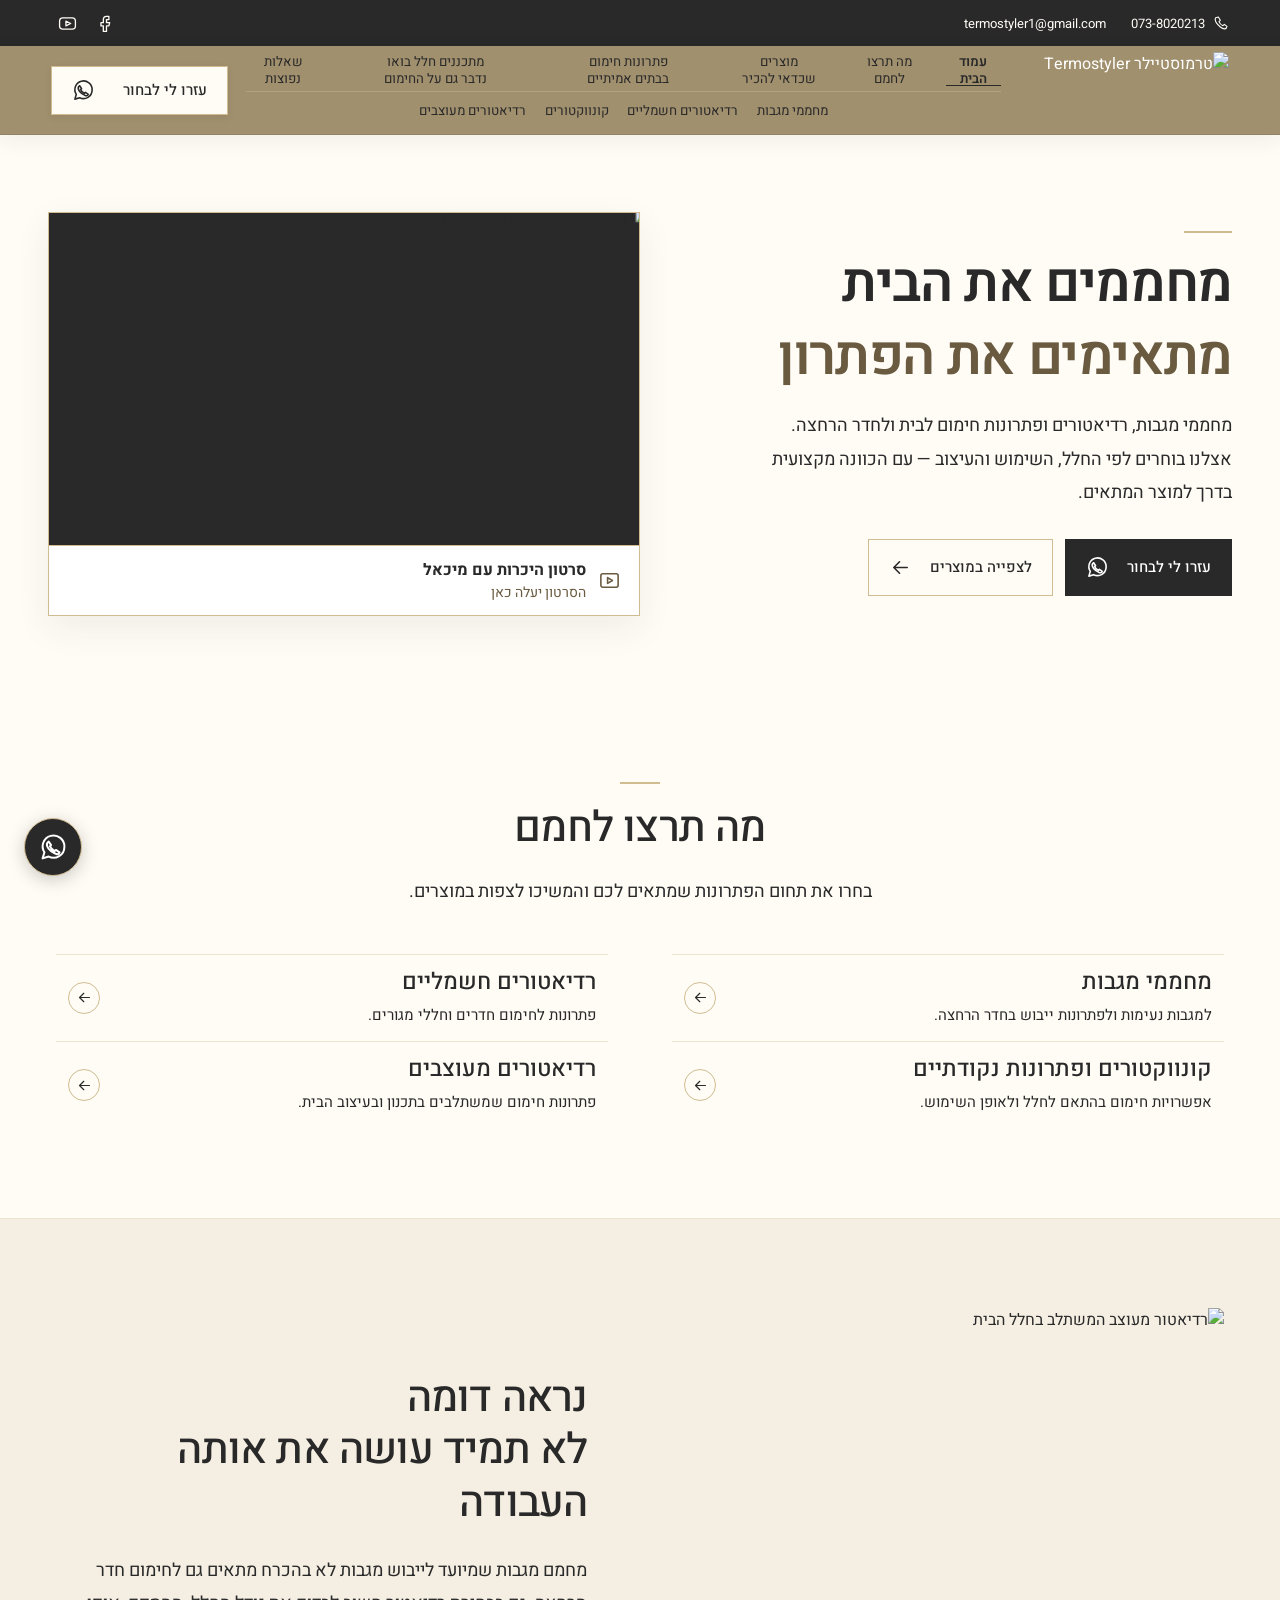
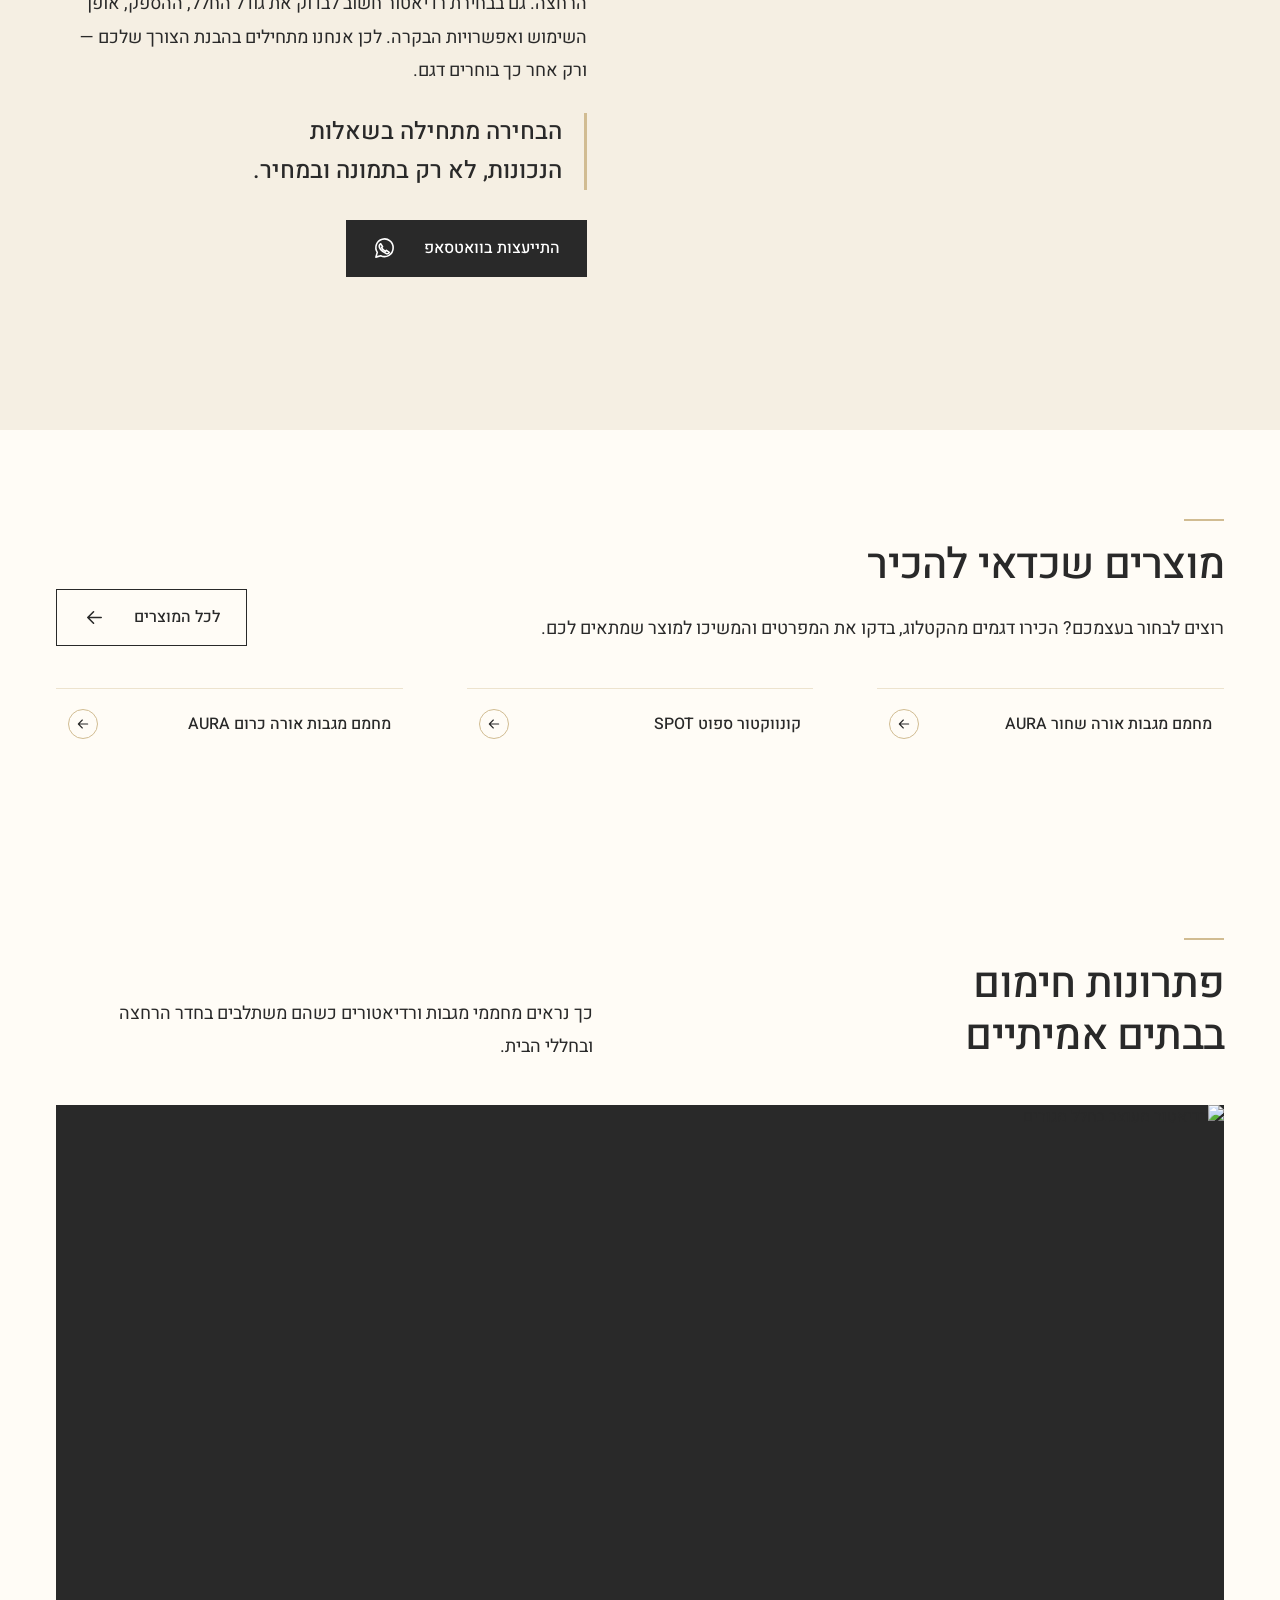
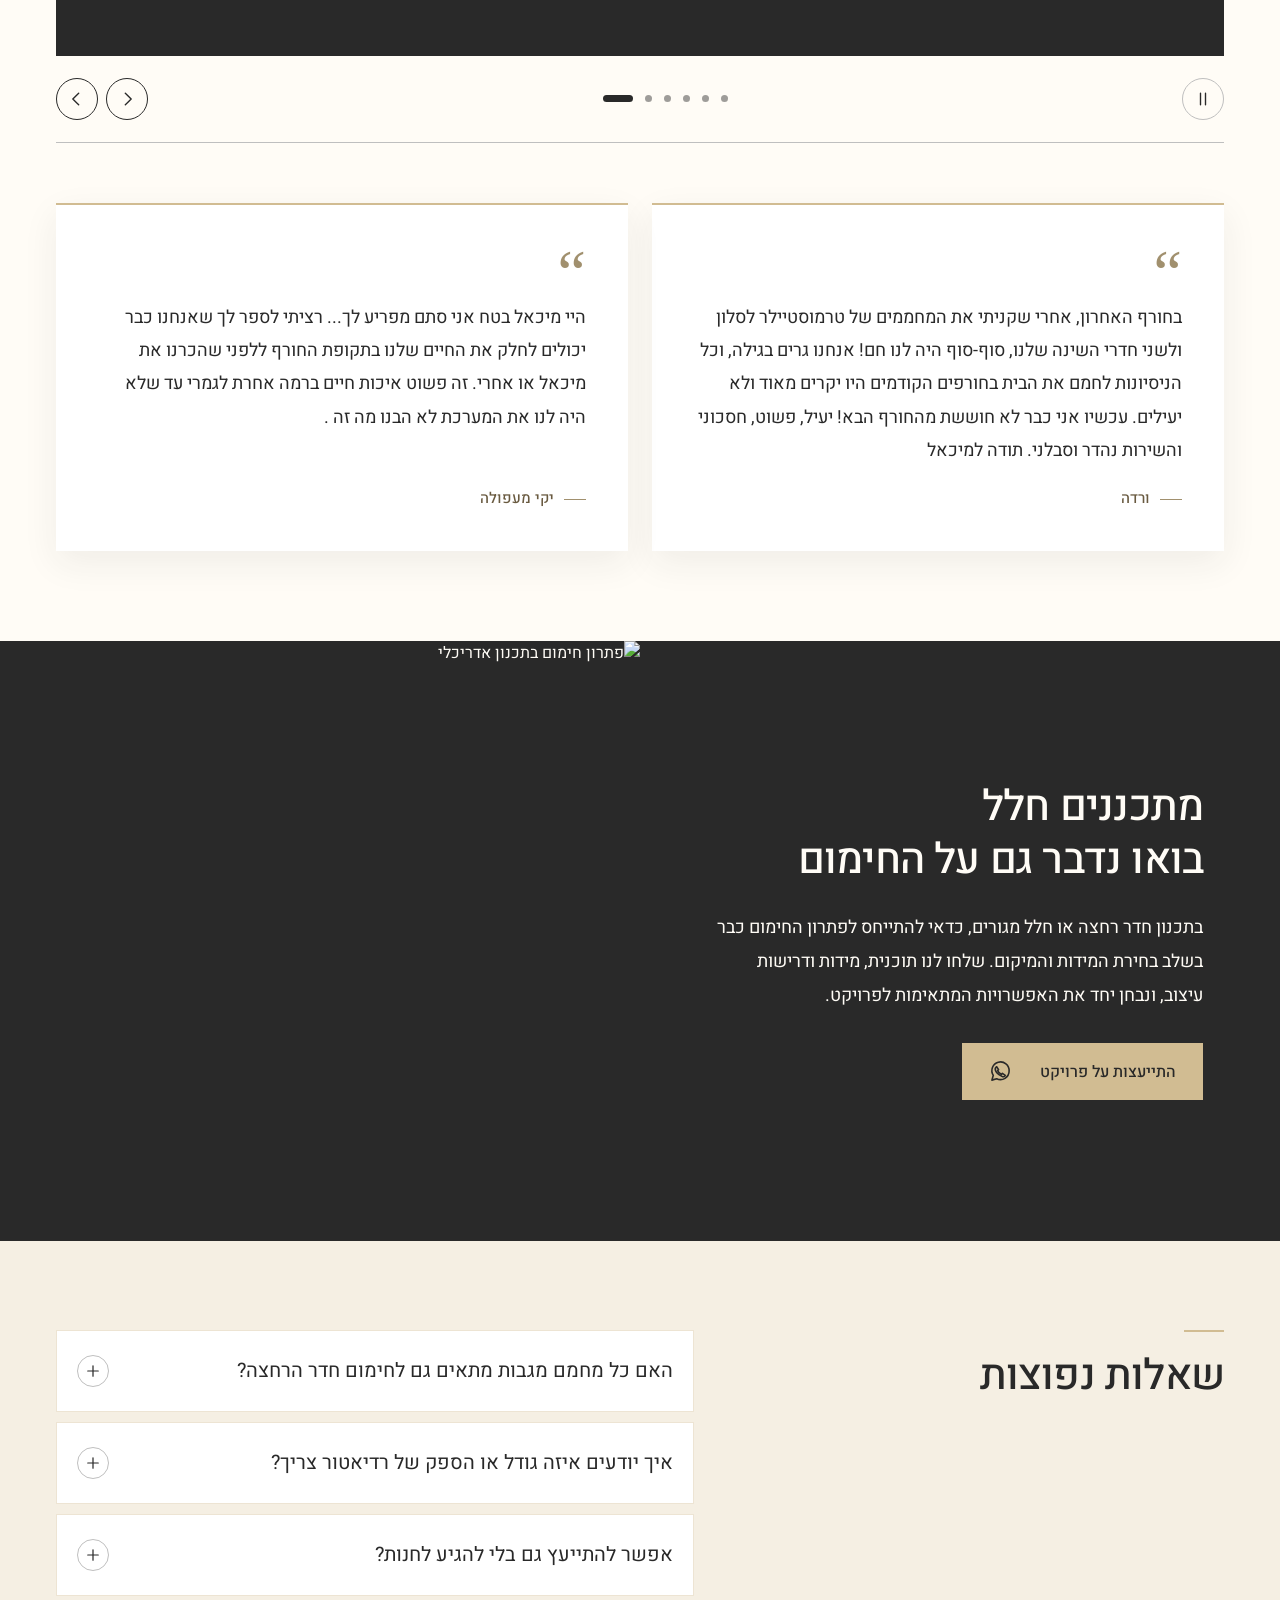
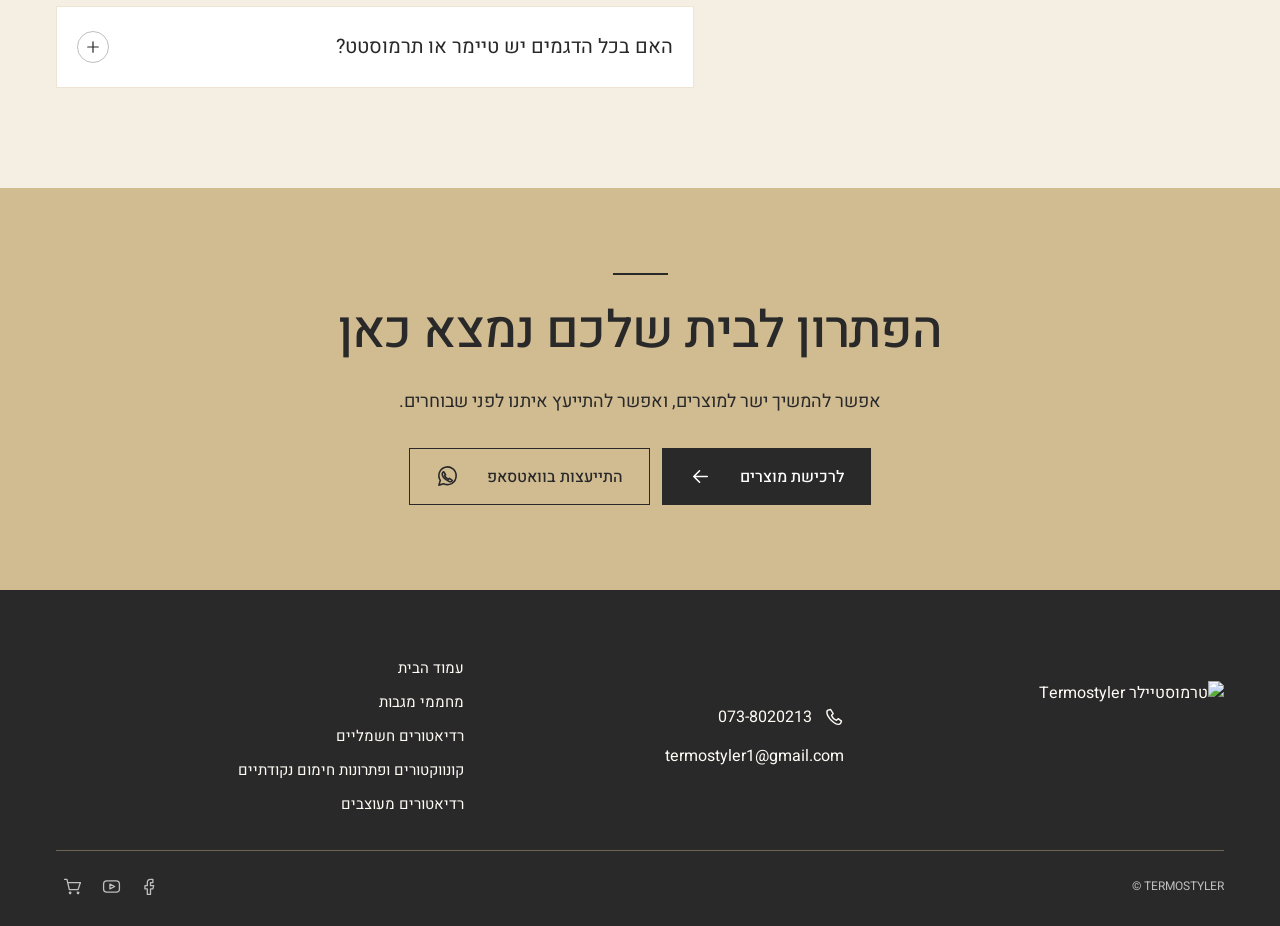
==== index.html @ 5ac8bdf7 "Keep catalog thumbnails off the presentation homepage" ====
<!doctype html>
<html lang="he" dir="rtl"><head><meta charset="utf-8"><meta name="viewport" content="width=device-width, initial-scale=1"><meta name="robots" content="noindex,nofollow"><meta name="theme-color" content="#A1906E"><title>TERMOSTYLER | מחממים את הבית מתאימים את הפתרון</title><meta name="description" content="מחממי מגבות, רדיאטורים ופתרונות חימום לבית ולחדר הרחצה. אצלנו בוחרים לפי החלל, השימוש והעיצוב — עם הכוונה מקצועית בדרך למוצר המתאים."><link rel="icon" href="https://www.termostyler.co.il/wp-content/uploads/2021/05/T-fav.png"><link rel="preconnect" href="https://fonts.googleapis.com"><link rel="preconnect" href="https://fonts.gstatic.com" crossorigin><link href="https://fonts.googleapis.com/css2?family=Heebo:wght@400;500;600;700&display=swap" rel="stylesheet"><link rel="stylesheet" href="site.css?v=20261109-interiors"></head>
<body class="home-page"><a class="skip" href="#main">דילוג לתוכן</a>
<div class="topbar"><div class="topbar-inner"><div class="topbar-links"><a href="tel:0738020213"><svg class="icon " viewBox="0 0 24 24" aria-hidden="true" focusable="false"><path d="m8 3 3 5-2 2c1 3 3 5 6 6l2-2 4 3c-1 5-5 5-10 1S2 8 4 4Z"/></svg><span dir="ltr">073-8020213</span></a><a class="email-link" href="mailto:termostyler1@gmail.com">termostyler1@gmail.com</a></div><div class="socials "><a href="https://www.facebook.com/termostyler?fref=ts" aria-label="Facebook של טרמוסטיילר" target="_blank" rel="noopener noreferrer"><svg class="icon " viewBox="0 0 24 24" aria-hidden="true" focusable="false"><path d="M15 3h-3a4 4 0 0 0-4 4v4H5v4h3v7h4v-7h3l1-4h-4V7h3Z"/></svg></a><a href="https://www.youtube.com/user/termostyler1/videos" aria-label="YouTube של טרמוסטיילר" target="_blank" rel="noopener noreferrer"><svg class="icon " viewBox="0 0 24 24" aria-hidden="true" focusable="false"><rect x="2" y="5" width="20" height="14" rx="4"/><path d="m10 9 6 3-6 3Z"/></svg></a><a href="https://www.termostyler.co.il/cart/" aria-label="סל הקניות"><svg class="icon " viewBox="0 0 24 24" aria-hidden="true" focusable="false"><path d="M2 3h3l3 13h11l3-9H6M9 21h.01M19 21h.01"/><circle cx="9" cy="20" r="1"/><circle cx="19" cy="20" r="1"/></svg></a></div></div></div>
<header><div class="header-inner"><a class="brand" href="index.html" aria-label="Termostyler עמוד הבית"><img src="https://www.termostyler.co.il/wp-content/uploads/2020/12/LOGO-___-detoure-626x360.png" alt="טרמוסטיילר Termostyler" width="626" height="360"></a><nav class="navigation" id="main-nav" aria-label="ניווט ראשי"><div class="navigation-row navigation-sections"><a class="mobile-home-link" href="index.html" aria-current="page">עמוד הבית</a><a class="mobile-section-link" href="#solutions">מה תרצו לחמם</a><a class="mobile-section-link" href="#products">מוצרים שכדאי להכיר</a><a class="mobile-section-link" href="#projects">פתרונות חימום בבתים אמיתיים</a><a class="mobile-section-link" href="#architects">מתכננים חלל בואו נדבר גם על החימום</a><a class="mobile-section-link" href="#faq">שאלות נפוצות</a></div><div class="navigation-row navigation-categories"><a href="towel-warmers.html" aria-label="מחממי מגבות">מחממי מגבות</a><a href="electric-radiators.html" aria-label="רדיאטורים חשמליים">רדיאטורים חשמליים</a><a href="convectors.html" aria-label="קונווקטורים ופתרונות חימום נקודתיים">קונווקטורים</a><a href="designer-radiators.html" aria-label="רדיאטורים מעוצבים">רדיאטורים מעוצבים</a></div><div class="socials mobile-socials"><a href="https://www.facebook.com/termostyler?fref=ts" aria-label="Facebook של טרמוסטיילר" target="_blank" rel="noopener noreferrer"><svg class="icon " viewBox="0 0 24 24" aria-hidden="true" focusable="false"><path d="M15 3h-3a4 4 0 0 0-4 4v4H5v4h3v7h4v-7h3l1-4h-4V7h3Z"/></svg></a><a href="https://www.youtube.com/user/termostyler1/videos" aria-label="YouTube של טרמוסטיילר" target="_blank" rel="noopener noreferrer"><svg class="icon " viewBox="0 0 24 24" aria-hidden="true" focusable="false"><rect x="2" y="5" width="20" height="14" rx="4"/><path d="m10 9 6 3-6 3Z"/></svg></a><a href="https://www.termostyler.co.il/cart/" aria-label="סל הקניות"><svg class="icon " viewBox="0 0 24 24" aria-hidden="true" focusable="false"><path d="M2 3h3l3 13h11l3-9H6M9 21h.01M19 21h.01"/><circle cx="9" cy="20" r="1"/><circle cx="19" cy="20" r="1"/></svg></a></div></nav><a class="button header-action" href="https://wa.me/972547513320"><span>עזרו לי לבחור</span><svg class="icon " viewBox="0 0 24 24" aria-hidden="true" focusable="false"><path d="M21 11.5a9 9 0 0 1-13 8L3 21l1.5-5A9 9 0 1 1 21 11.5Z"/><path d="m8 7 2 3-1 1c1 2 2 3 4 4l1-1 3 2c-1 3-4 1-7-1s-5-6-2-8Z"/></svg></a><button type="button" class="menu-toggle" aria-label="פתיחת תפריט" aria-expanded="false" aria-controls="main-nav"><svg class="icon " viewBox="0 0 24 24" aria-hidden="true" focusable="false"><path d="M3 7h18M3 12h18M3 17h18"/></svg></button></div></header>
<main id="main">
<section class="hero" aria-labelledby="hero-title"><div class="hero-copy"><h1 id="hero-title"><span>מחממים את הבית</span><span class="second">מתאימים את הפתרון</span></h1><p>מחממי מגבות, רדיאטורים ופתרונות חימום לבית ולחדר הרחצה. אצלנו בוחרים לפי החלל, השימוש והעיצוב — עם הכוונה מקצועית בדרך למוצר המתאים.</p><div class="actions"><a class="button outline" href="https://wa.me/972547513320"><span>עזרו לי לבחור</span><svg class="icon " viewBox="0 0 24 24" aria-hidden="true" focusable="false"><path d="M21 11.5a9 9 0 0 1-13 8L3 21l1.5-5A9 9 0 1 1 21 11.5Z"/><path d="m8 7 2 3-1 1c1 2 2 3 4 4l1-1 3 2c-1 3-4 1-7-1s-5-6-2-8Z"/></svg></a><a class="button " href="#products"><span>לצפייה במוצרים</span><svg class="icon " viewBox="0 0 24 24" aria-hidden="true" focusable="false"><path d="M19 12H5m6-6-6 6 6 6"/></svg></a></div></div><figure class="hero-film" aria-labelledby="hero-film-title"><div class="hero-visual" data-slider data-interval="6000" role="region" aria-roledescription="carousel" aria-label="פתרונות חימום לבית"><div class="crossfade"><div class="slide is-active" aria-hidden="false"><img src="https://www.termostyler.co.il/wp-content/uploads/2020/12/campaver-3.jpg" alt="רדיאטור מעוצב בחלל מגורים" fetchpriority="high"></div><div class="slide " aria-hidden="true"><img src="https://www.termostyler.co.il/wp-content/uploads/2020/12/campastyle-elite-1.jpg" alt="מחמם מגבות בחדר רחצה" loading="eager"></div><div class="slide " aria-hidden="true"><img src="https://www.termostyler.co.il/wp-content/uploads/2021/01/charleston-13.jpg" alt="רדיאטור אנכי בעיצוב הבית" loading="eager"></div></div><div class="slider-controls"><div class="slider-arrows"><button type="button" data-prev aria-label="התמונה הקודמת"><svg class="icon " viewBox="0 0 24 24" aria-hidden="true" focusable="false"><path d="m14 5-7 7 7 7"/></svg></button><button type="button" data-next aria-label="התמונה הבאה"><svg class="icon flip" viewBox="0 0 24 24" aria-hidden="true" focusable="false"><path d="m14 5-7 7 7 7"/></svg></button></div><div class="slider-dots" aria-label="בחירת תמונת פתיחה"></div><button type="button" class="pause" data-pause aria-label="השהיית החלפת תמונות"><svg class="icon " viewBox="0 0 24 24" aria-hidden="true" focusable="false"><path d="M9 5v14M15 5v14"/></svg></button></div></div><figcaption><svg class="icon" viewBox="0 0 24 24" aria-hidden="true" focusable="false"><rect x="3" y="5" width="18" height="14" rx="2"/><path d="m10 9 5 3-5 3Z"/></svg><div><strong id="hero-film-title">סרטון היכרות עם מיכאל</strong><span>הסרטון יעלה כאן</span></div></figcaption></figure></section>
<section class="section solutions" id="solutions"><div class="container"><div class="section-heading center"><h2>מה תרצו לחמם</h2><p>בחרו את תחום הפתרונות שמתאים לכם והמשיכו לצפות במוצרים.</p></div><div class="solutions-grid"><a class="solution-card" href="towel-warmers.html"><div class="solution-photo"><img src="https://www.termostyler.co.il/wp-content/uploads/2017/11/virando.jpg" alt="מחממי מגבות" loading="lazy"></div><h3>מחממי מגבות</h3><p>למגבות נעימות ולפתרונות ייבוש בחדר הרחצה.</p><div class="solution-rule" aria-hidden="true"><svg class="icon " viewBox="0 0 24 24" aria-hidden="true" focusable="false"><path d="M19 12H5m6-6-6 6 6 6"/></svg></div></a><a class="solution-card" href="electric-radiators.html"><div class="solution-photo"><img src="https://www.termostyler.co.il/wp-content/uploads/2024/12/רדיאטור-חשמלי-לדף-הבית.jpg" alt="רדיאטורים חשמליים" loading="lazy"></div><h3>רדיאטורים חשמליים</h3><p>פתרונות לחימום חדרים וחללי מגורים.</p><div class="solution-rule" aria-hidden="true"><svg class="icon " viewBox="0 0 24 24" aria-hidden="true" focusable="false"><path d="M19 12H5m6-6-6 6 6 6"/></svg></div></a><a class="solution-card" href="convectors.html"><div class="solution-photo"><img src="https://www.termostyler.co.il/wp-content/uploads/2021/05/convecteur-spot-d-750w-6-ordres-00h1252fdez.jpg" alt="קונווקטורים ופתרונות נקודתיים" loading="lazy"></div><h3>קונווקטורים ופתרונות נקודתיים</h3><p>אפשרויות חימום בהתאם לחלל ולאופן השימוש.</p><div class="solution-rule" aria-hidden="true"><svg class="icon " viewBox="0 0 24 24" aria-hidden="true" focusable="false"><path d="M19 12H5m6-6-6 6 6 6"/></svg></div></a><a class="solution-card" href="designer-radiators.html"><div class="solution-photo"><img src="https://www.termostyler.co.il/wp-content/uploads/2015/10/zehnder-excelior-1.jpg" alt="רדיאטורים מעוצבים" loading="lazy"></div><h3>רדיאטורים מעוצבים</h3><p>פתרונות חימום שמשתלבים בתכנון ובעיצוב הבית.</p><div class="solution-rule" aria-hidden="true"><svg class="icon " viewBox="0 0 24 24" aria-hidden="true" focusable="false"><path d="M19 12H5m6-6-6 6 6 6"/></svg></div></a></div></div></section>
<section class="expertise"><div class="container expertise-grid"><div class="expertise-photo"><img src="https://www.termostyler.co.il/wp-content/uploads/2021/06/CINIER-FUSION-em-ambiance.jpg" alt="רדיאטור מעוצב המשתלב בחלל הבית" loading="lazy"></div><div class="expertise-copy"><h2>נראה דומה<br>לא תמיד עושה את אותה העבודה</h2><p>מחמם מגבות שמיועד לייבוש מגבות לא בהכרח מתאים גם לחימום חדר הרחצה. גם בבחירת רדיאטור חשוב לבדוק את גודל החלל, ההספק, אופן השימוש ואפשרויות הבקרה. לכן אנחנו מתחילים בהבנת הצורך שלכם — ורק אחר כך בוחרים דגם.</p><strong>הבחירה מתחילה בשאלות הנכונות, לא רק בתמונה ובמחיר.</strong><a class="button " href="https://wa.me/972547513320"><span>התייעצות בוואטסאפ</span><svg class="icon " viewBox="0 0 24 24" aria-hidden="true" focusable="false"><path d="M21 11.5a9 9 0 0 1-13 8L3 21l1.5-5A9 9 0 1 1 21 11.5Z"/><path d="m8 7 2 3-1 1c1 2 2 3 4 4l1-1 3 2c-1 3-4 1-7-1s-5-6-2-8Z"/></svg></a></div></div></section>
<section class="section products-section" id="products"><div class="container"><div class="section-row"><div class="section-heading"><h2>מוצרים שכדאי להכיר</h2><p>רוצים לבחור בעצמכם? הכירו דגמים מהקטלוג, בדקו את המפרטים והמשיכו למוצר שמתאים לכם.</p></div><a class="button outline" href="https://www.termostyler.co.il/product-category/%D7%9E%D7%9B%D7%99%D7%A8%D7%94-%D7%90%D7%95%D7%A0%D7%9C%D7%99%D7%99%D7%9F/"><span>לכל המוצרים</span><svg class="icon " viewBox="0 0 24 24" aria-hidden="true" focusable="false"><path d="M19 12H5m6-6-6 6 6 6"/></svg></a></div><div class="product-grid" aria-label="מוצרים נבחרים"><a class="product-card" href="https://www.termostyler.co.il/product/%D7%9E%D7%97%D7%9E%D7%9D-%D7%9E%D7%92%D7%91%D7%95%D7%AA-%D7%90%D7%95%D7%A8%D7%94-%D7%A9%D7%97%D7%95%D7%A8-500w-aura/"><div class="product-photo"><img loading="lazy" src="https://www.termostyler.co.il/wp-content/uploads/elementor/thumbs/שורש-300W-e1620813615578-phga6mmiqcdqn4pyw41ulm83wxvwrqznrfgnfta7y0.jpeg" alt="מחמם מגבות אורה שחור AURA"></div><div class="product-caption"><h3>מחמם מגבות אורה שחור AURA</h3><svg class="icon " viewBox="0 0 24 24" aria-hidden="true" focusable="false"><path d="M19 12H5m6-6-6 6 6 6"/></svg></div></a><a class="product-card" href="https://www.termostyler.co.il/product/%D7%A7%D7%95%D7%A0%D7%95%D7%95%D7%A7%D7%98%D7%95%D7%A8-%D7%A1%D7%A4%D7%95%D7%98-1500w-spot/"><div class="product-photo"><img loading="lazy" src="https://www.termostyler.co.il/wp-content/uploads/elementor/thumbs/קונווקטור-ספוט1500w-SPOT-phgaxofbepesr5fgxszccshnc4k6a6dktbbomh6cvs.jpg" alt="קונווקטור ספוט SPOT"></div><div class="product-caption"><h3>קונווקטור ספוט SPOT</h3><svg class="icon " viewBox="0 0 24 24" aria-hidden="true" focusable="false"><path d="M19 12H5m6-6-6 6 6 6"/></svg></div></a><a class="product-card" href="https://www.termostyler.co.il/product/%D7%9E%D7%AA%D7%9C%D7%94-%D7%9E%D7%92%D7%91%D7%95%D7%AA-%D7%90%D7%95%D7%A8%D7%94-%D7%9B%D7%A8%D7%95%D7%9D-aura/"><div class="product-photo"><img loading="lazy" src="https://www.termostyler.co.il/wp-content/uploads/elementor/thumbs/60528-13000103-phhqvitas534dtdkd1zvfxxso0c4ebj186m2s8qn5k.jpg" alt="מחמם מגבות אורה כרום AURA"></div><div class="product-caption"><h3>מחמם מגבות אורה כרום AURA</h3><svg class="icon " viewBox="0 0 24 24" aria-hidden="true" focusable="false"><path d="M19 12H5m6-6-6 6 6 6"/></svg></div></a></div></div></section>
<section class="section projects" id="projects"><div class="container"><div class="projects-heading"><h2>פתרונות חימום<br>בבתים אמיתיים</h2><p>כך נראים מחממי מגבות ורדיאטורים כשהם משתלבים בחדר הרחצה ובחללי הבית.</p></div><div class="project-slider" data-slider data-interval="5000" role="region" aria-roledescription="carousel" aria-label="תמונות פתרונות חימום"><div class="crossfade"><div class="slide is-active" aria-hidden="false"><img loading="lazy" src="https://www.termostyler.co.il/wp-content/uploads/2021/06/CINIER-VOILE-Gris-Quartz-en-ambiance-scaled.jpg" alt="רדיאטור מעוצב בחלל מגורים"></div><div class="slide " aria-hidden="true"><img loading="lazy" src="https://www.termostyler.co.il/wp-content/uploads/2021/06/CINIER-VOILE-EPURE-en-ambiance-Allemagne-scaled.jpg" alt="רדיאטור אנכי בחלל הבית"></div><div class="slide " aria-hidden="true"><img loading="lazy" src="https://www.termostyler.co.il/wp-content/uploads/2021/06/CINIER-VOILE-Bain--scaled.jpg" alt="מחמם מגבות בחדר רחצה"></div><div class="slide " aria-hidden="true"><img loading="lazy" src="https://www.termostyler.co.il/wp-content/uploads/2021/06/CINIER-ROYAL-OR-Miroir--scaled.jpg" alt="פתרון חימום מעוצב"></div><div class="slide " aria-hidden="true"><img loading="lazy" src="https://www.termostyler.co.il/wp-content/uploads/2021/06/CINIER-Royal-bain-130-scaled.jpg" alt="מחמם מגבות בחדר רחצה מעוצב"></div><div class="slide " aria-hidden="true"><img loading="lazy" src="https://www.termostyler.co.il/wp-content/uploads/2021/06/CINIER-ORIENTAL-ambiance-projet-Luxury-Appartement-2.jpg" alt="רדיאטור כחלק מעיצוב החלל"></div></div><div class="slider-controls"><div class="slider-arrows"><button type="button" data-prev aria-label="התמונה הקודמת"><svg class="icon " viewBox="0 0 24 24" aria-hidden="true" focusable="false"><path d="m14 5-7 7 7 7"/></svg></button><button type="button" data-next aria-label="התמונה הבאה"><svg class="icon flip" viewBox="0 0 24 24" aria-hidden="true" focusable="false"><path d="m14 5-7 7 7 7"/></svg></button></div><div class="slider-dots" aria-label="בחירת תמונת פרויקט"></div><button type="button" class="pause" data-pause aria-label="השהיית החלפת תמונות"><svg class="icon " viewBox="0 0 24 24" aria-hidden="true" focusable="false"><path d="M9 5v14M15 5v14"/></svg></button></div></div><!-- Lifestyle and manufacturer imagery retained from existing site. --><div class="testimonials"><figure class="quote"><span class="quote-mark" aria-hidden="true">“</span><blockquote>בחורף האחרון, אחרי שקניתי את המחממים של טרמוסטיילר לסלון ולשני חדרי השינה שלנו, סוף-סוף היה לנו חם! אנחנו גרים בגילה, וכל הניסיונות לחמם את הבית בחורפים הקודמים היו יקרים מאוד ולא יעילים. עכשיו אני כבר לא חוששת מהחורף הבא! יעיל, פשוט, חסכוני והשירות נהדר וסבלני. תודה למיכאל</blockquote><figcaption>ורדה</figcaption></figure><figure class="quote"><span class="quote-mark" aria-hidden="true">“</span><blockquote>היי מיכאל בטח אני סתם מפריע לך... רציתי לספר לך שאנחנו כבר יכולים לחלק את החיים שלנו בתקופת החורף ללפני שהכרנו את מיכאל או אחרי. זה פשוט איכות חיים ברמה אחרת לגמרי עד שלא היה לנו את המערכת לא הבנו מה זה .</blockquote><figcaption>יקי מעפולה</figcaption></figure></div></div></section>
<section class="architect-section" id="architects"><div class="architect-grid"><div class="architect-copy"><h2>מתכננים חלל<br>בואו נדבר גם על החימום</h2><p>בתכנון חדר רחצה או חלל מגורים, כדאי להתייחס לפתרון החימום כבר בשלב בחירת המידות והמיקום. שלחו לנו תוכנית, מידות ודרישות עיצוב, ונבחן יחד את האפשרויות המתאימות לפרויקט.</p><a class="button gold" href="https://wa.me/972547513320"><span>התייעצות על פרויקט</span><svg class="icon " viewBox="0 0 24 24" aria-hidden="true" focusable="false"><path d="M21 11.5a9 9 0 0 1-13 8L3 21l1.5-5A9 9 0 1 1 21 11.5Z"/><path d="m8 7 2 3-1 1c1 2 2 3 4 4l1-1 3 2c-1 3-4 1-7-1s-5-6-2-8Z"/></svg></a></div><div class="architect-photo"><img loading="lazy" src="https://www.termostyler.co.il/wp-content/uploads/2021/06/CINIER-DOCK-PERSONNALISE-en-ambiance-France-Paris-scaled.jpg" alt="פתרון חימום בתכנון אדריכלי"></div></div></section>
<section class="section" id="faq"><div class="container faq-grid"><div><h2>שאלות נפוצות</h2></div><div class="faq-list"><details name="faq"><summary><span>האם כל מחמם מגבות מתאים גם לחימום חדר הרחצה?</span><svg class="icon " viewBox="0 0 24 24" aria-hidden="true" focusable="false"><path d="M5 12h14M12 5v14"/></svg></summary><p>לא. יש דגמים שמיועדים בעיקר לייבוש מגבות, ולכן חשוב לבדוק את ייעוד הדגם ואת התאמת ההספק לחלל.</p></details><details name="faq"><summary><span>איך יודעים איזה גודל או הספק של רדיאטור צריך?</span><svg class="icon " viewBox="0 0 24 24" aria-hidden="true" focusable="false"><path d="M5 12h14M12 5v14"/></svg></summary><p>הבחירה תלויה בנתוני החלל ובאופן השימוש. אפשר לשלוח לנו מידות ופרטים על החדר כדי לקבל הכוונה.</p></details><details name="faq"><summary><span>אפשר להתייעץ גם בלי להגיע לחנות?</span><svg class="icon " viewBox="0 0 24 24" aria-hidden="true" focusable="false"><path d="M5 12h14M12 5v14"/></svg></summary><p>כן. אפשר ליצור איתנו קשר בוואטסאפ, להסביר מה מחפשים ולשלוח תמונות או מידות של החלל.</p></details><details name="faq"><summary><span>האם בכל הדגמים יש טיימר או תרמוסטט?</span><svg class="icon " viewBox="0 0 24 24" aria-hidden="true" focusable="false"><path d="M5 12h14M12 5v14"/></svg></summary><p>לא. אפשרויות הבקרה משתנות בין הדגמים ומפורטות בעמודי המוצרים.</p></details></div></div></section>
<section class="closing"><h2>הפתרון לבית שלכם נמצא כאן</h2><p>אפשר להמשיך ישר למוצרים, ואפשר להתייעץ איתנו לפני שבוחרים.</p><div class="actions"><a class="button " href="https://www.termostyler.co.il/product-category/%D7%9E%D7%9B%D7%99%D7%A8%D7%94-%D7%90%D7%95%D7%A0%D7%9C%D7%99%D7%99%D7%9F/"><span>לרכישת מוצרים</span><svg class="icon " viewBox="0 0 24 24" aria-hidden="true" focusable="false"><path d="M19 12H5m6-6-6 6 6 6"/></svg></a><a class="button outline" href="https://wa.me/972547513320"><span>התייעצות בוואטסאפ</span><svg class="icon " viewBox="0 0 24 24" aria-hidden="true" focusable="false"><path d="M21 11.5a9 9 0 0 1-13 8L3 21l1.5-5A9 9 0 1 1 21 11.5Z"/><path d="m8 7 2 3-1 1c1 2 2 3 4 4l1-1 3 2c-1 3-4 1-7-1s-5-6-2-8Z"/></svg></a></div></section></main>
<footer><div class="container"><div class="footer-main"><a href="index.html" aria-label="Termostyler עמוד הבית"><img class="footer-logo" src="https://www.termostyler.co.il/wp-content/uploads/2020/12/LOGO-___-detoure-626x360.png" alt="טרמוסטיילר Termostyler" loading="lazy"></a><div class="footer-contact"><a href="tel:0738020213"><svg class="icon " viewBox="0 0 24 24" aria-hidden="true" focusable="false"><path d="m8 3 3 5-2 2c1 3 3 5 6 6l2-2 4 3c-1 5-5 5-10 1S2 8 4 4Z"/></svg><span dir="ltr">073-8020213</span></a><a href="mailto:termostyler1@gmail.com">termostyler1@gmail.com</a></div><div class="footer-links"><a href="index.html">עמוד הבית</a><a href="towel-warmers.html">מחממי מגבות</a><a href="electric-radiators.html">רדיאטורים חשמליים</a><a href="convectors.html">קונווקטורים ופתרונות חימום נקודתיים</a><a href="designer-radiators.html">רדיאטורים מעוצבים</a></div></div><div class="footer-bottom"><span dir="ltr">© TERMOSTYLER</span><div class="socials "><a href="https://www.facebook.com/termostyler?fref=ts" aria-label="Facebook של טרמוסטיילר" target="_blank" rel="noopener noreferrer"><svg class="icon " viewBox="0 0 24 24" aria-hidden="true" focusable="false"><path d="M15 3h-3a4 4 0 0 0-4 4v4H5v4h3v7h4v-7h3l1-4h-4V7h3Z"/></svg></a><a href="https://www.youtube.com/user/termostyler1/videos" aria-label="YouTube של טרמוסטיילר" target="_blank" rel="noopener noreferrer"><svg class="icon " viewBox="0 0 24 24" aria-hidden="true" focusable="false"><rect x="2" y="5" width="20" height="14" rx="4"/><path d="m10 9 6 3-6 3Z"/></svg></a><a href="https://www.termostyler.co.il/cart/" aria-label="סל הקניות"><svg class="icon " viewBox="0 0 24 24" aria-hidden="true" focusable="false"><path d="M2 3h3l3 13h11l3-9H6M9 21h.01M19 21h.01"/><circle cx="9" cy="20" r="1"/><circle cx="19" cy="20" r="1"/></svg></a></div></div></div></footer>
<a class="whatsapp-float" href="https://wa.me/972547513320" aria-label="התייעצות בוואטסאפ"><svg class="icon " viewBox="0 0 24 24" aria-hidden="true" focusable="false"><path d="M21 11.5a9 9 0 0 1-13 8L3 21l1.5-5A9 9 0 1 1 21 11.5Z"/><path d="m8 7 2 3-1 1c1 2 2 3 4 4l1-1 3 2c-1 3-4 1-7-1s-5-6-2-8Z"/></svg></a><div class="mobile-bar" aria-label="יצירת קשר"><a href="https://wa.me/972547513320"><svg class="icon " viewBox="0 0 24 24" aria-hidden="true" focusable="false"><path d="M21 11.5a9 9 0 0 1-13 8L3 21l1.5-5A9 9 0 1 1 21 11.5Z"/><path d="m8 7 2 3-1 1c1 2 2 3 4 4l1-1 3 2c-1 3-4 1-7-1s-5-6-2-8Z"/></svg>התייעצות בוואטסאפ</a><a href="tel:0738020213"><svg class="icon " viewBox="0 0 24 24" aria-hidden="true" focusable="false"><path d="m8 3 3 5-2 2c1 3 3 5 6 6l2-2 4 3c-1 5-5 5-10 1S2 8 4 4Z"/></svg>073-8020213</a></div>
<script src="site.js" defer></script></body></html>
---- site.css ----
:root{--gold:#D1BC92;--olive:#A1906E;--ink:#292929;--paper:#FFFCF6;--gray:#7A7A7A;--line:#BFBFBF;--white:#FFFFFF;--mist:#F5F5F5}
*{box-sizing:border-box}html{scroll-behavior:smooth;scroll-padding-top:110px}body{margin:0;background:var(--paper);color:var(--ink);font-family:Heebo,Arial,sans-serif;-webkit-font-smoothing:antialiased}a{color:inherit;text-decoration:none}button{font:inherit;cursor:pointer}img{display:block;width:100%;height:100%;object-fit:cover}button,a{-webkit-tap-highlight-color:transparent}.icon{width:23px;height:23px;display:block;flex:none;fill:none;stroke:currentColor;stroke-width:1.65;stroke-linecap:round;stroke-linejoin:round}.flip{transform:rotate(180deg)}:focus-visible{outline:3px solid var(--olive);outline-offset:5px}p{font-size:18px;line-height:1.85;margin:0;text-wrap:pretty}h1,h2,h3{margin:0;font-weight:500;text-wrap:balance;line-height:1.25}h2{font-size:clamp(32px,3.3vw,50px);letter-spacing:-.8px}h3{font-size:23px}.container{max-width:1320px;margin:auto;width:calc(100% - 112px)}.section{padding-block:105px}.section-heading{max-width:720px}.section-heading p{margin-top:20px;color:var(--gray)}.section-heading.center{margin-inline:auto;text-align:center}.section-row{display:flex;gap:40px;align-items:end;justify-content:space-between;margin-bottom:42px}.section-row .button{flex-shrink:0}.button{display:inline-flex;justify-content:space-between;align-items:center;gap:28px;min-height:56px;padding:16px 26px;border:1px solid var(--ink);background:var(--ink);color:var(--white);font-size:16px;font-weight:500;line-height:1.4;transition:background .2s,color .2s,transform .2s}.button:hover{background:var(--olive);border-color:var(--olive);transform:translateY(-2px)}.button.outline{background:transparent;color:var(--ink)}.button.outline:hover{background:var(--ink);color:var(--white);border-color:var(--ink)}.button.gold{background:var(--gold);border-color:var(--gold);color:var(--ink)}.button.gold:hover{background:var(--white);border-color:var(--white)}.actions{display:flex;gap:12px;flex-wrap:wrap;margin-top:30px}.skip{position:fixed;top:-100px;z-index:99;background:white;color:black;padding:15px}.skip:focus{top:0}
.topbar{background:var(--ink);color:var(--paper)}.topbar-inner{max-width:1440px;margin:auto;padding:8px 4%;display:flex;align-items:center;justify-content:space-between;min-height:42px}.socials{display:flex;align-items:center;gap:6px}.socials a{width:33px;height:30px;display:grid;place-items:center;transition:color .2s}.socials a:hover{color:var(--gold)}.socials .icon{width:19px;height:19px}.topbar-links{display:flex;gap:25px;align-items:center;font-size:13px}.topbar-links a{display:flex;align-items:center;gap:8px}.topbar-links .icon{width:16px;height:16px}header{position:sticky;top:0;z-index:30;background:var(--olive);color:white}.header-inner{max-width:1440px;margin:auto;padding:3px 4%;height:88px;display:flex;align-items:center;justify-content:space-between;gap:26px}.brand{display:block;width:210px;flex:none}.brand img{height:82px;object-fit:contain}.navigation{display:flex;gap:30px;align-items:center;font-size:15px}.navigation a{padding:20px 0;position:relative}.navigation a:after{content:"";position:absolute;bottom:12px;right:0;width:0;height:1px;background:var(--white);transition:width .2s}.navigation a:hover:after{width:100%}.header-action{font-size:15px;padding:12px 20px;min-height:48px}.menu-toggle{display:none}.mobile-socials{display:none}
.hero{display:grid;grid-template-columns:46% 54%;min-height:660px;max-width:1800px;margin:auto;direction:rtl}.hero-copy{padding:80px 8% 80px 9%;align-self:center;position:relative}.hero-copy:before{content:"";display:block;background:var(--gold);height:3px;width:70px;margin-bottom:29px}.hero h1{font-size:clamp(42px,4.45vw,68px);font-weight:500;line-height:1.16;letter-spacing:-2px}.hero h1 span{display:block}.hero h1 .second{color:var(--olive);margin-top:10px}.hero-copy p{font-size:18px;color:var(--gray);line-height:1.85;margin-top:28px;max-width:540px}.hero .actions .button{padding-inline:20px;font-size:15px;gap:18px}.hero-visual{position:relative;min-height:660px;overflow:hidden;background:var(--ink)}.crossfade{position:relative;height:100%;isolation:isolate}.slide{position:absolute;inset:0;opacity:0;visibility:hidden;transition:opacity 1.2s ease,visibility 1.2s;z-index:0}.slide.is-active{opacity:1;visibility:visible;z-index:1}.slide img{object-position:center}.hero-visual .slide img{object-position:44% center}.hero-visual .slide.is-active img{animation:slowZoom 8s linear both}@keyframes slowZoom{from{transform:scale(1)}to{transform:scale(1.045)}}.hero-visual:after{content:"";position:absolute;inset:65% 0 0;background:linear-gradient(transparent,rgba(0,0,0,.55));z-index:2;pointer-events:none}.hero-visual .slider-controls{position:absolute;bottom:26px;left:30px;right:30px;z-index:3;color:white;border:0;padding:0}.slider-controls{display:flex;align-items:center;justify-content:space-between;gap:20px;direction:ltr;padding-top:22px}.slider-arrows{display:flex;gap:8px}.slider-controls button{width:42px;height:42px;display:grid;place-items:center;background:transparent;color:inherit;border:1px solid currentColor;border-radius:50%;transition:background .2s,color .2s}.slider-controls button:hover{background:var(--gold);color:var(--ink);border-color:var(--gold)}.slider-controls .icon{width:20px;height:20px}.slider-dots{display:flex;gap:12px;align-items:center;justify-content:center}.slider-dots button{width:7px;height:7px;border:0;padding:0;background:currentColor;opacity:.45;position:relative}.slider-dots button:before{content:"";position:absolute;inset:-12px}.slider-dots button[aria-current="true"]{width:30px;opacity:1;border-radius:8px}.slider-controls .pause{border:0}.hero-edge{position:absolute;top:30px;left:30px;z-index:3;display:flex;gap:5px}.hero-edge span{display:block;width:30px;height:3px;background:#FFFFFF;opacity:.5}
.solutions{border-bottom:1px solid var(--line)}.solutions-grid{display:grid;grid-template-columns:repeat(4,minmax(0,1fr));gap:24px;margin-top:46px}.solution-card{min-width:0}.solution-photo{height:330px;background:var(--mist);overflow:hidden}.solution-photo img{transition:transform .7s ease}.solution-card:hover img{transform:scale(1.035)}.solution-card h3{margin-top:22px;font-size:23px;line-height:1.35}.solution-card p{font-size:15px;line-height:1.8;color:var(--gray);margin-top:10px}.solution-card:nth-child(3) img{object-fit:contain}.solution-rule{height:2px;width:35px;background:var(--gold);margin-top:20px}
.expertise{padding-block:105px}.expertise-grid{display:grid;grid-template-columns:1fr 1fr;gap:9%;align-items:center}.expertise-photo{height:600px;position:relative;margin:0 0 32px 28px}.expertise-photo:before{content:"";position:absolute;inset:30px -28px -30px 28px;border:1px solid var(--gold);z-index:-1}.expertise-copy p{margin-top:24px;color:var(--gray)}.expertise-copy strong{display:block;font-weight:500;font-size:24px;line-height:1.6;margin-top:26px;padding-right:22px;border-right:3px solid var(--gold);text-wrap:balance}.expertise-copy .button{margin-top:30px}
.products-section{background:var(--mist)}.product-grid{display:grid;grid-template-columns:repeat(3,minmax(0,1fr));gap:24px}.product-card{background:var(--paper);display:block;min-width:0;overflow:hidden}.product-photo{height:320px;overflow:hidden}.product-photo img{transition:transform .6s}.product-card:hover img{transform:scale(1.04)}.product-caption{display:flex;align-items:center;justify-content:space-between;gap:15px;padding:22px}.product-caption h3{font-size:19px;font-weight:500;line-height:1.5}.product-caption .icon{border:1px solid var(--line);padding:9px;width:42px;height:42px;border-radius:50%;transition:.2s}.product-card:hover .product-caption .icon{background:var(--ink);color:var(--white);border-color:var(--ink)}
.projects-heading{display:grid;grid-template-columns:1fr 1fr;align-items:end;gap:8%;margin-bottom:42px}.projects-heading p{color:var(--gray)}.project-slider .crossfade{height:620px;overflow:hidden;background:var(--ink)}.project-slider .slide img{object-position:center}.project-slider .slider-controls{border-bottom:1px solid var(--line);padding-block:22px}.project-slider .slider-controls .pause{border:1px solid var(--line)}.testimonials{display:grid;grid-template-columns:1fr 1fr;gap:7%;margin-top:60px}.quote{margin:0;padding-top:25px;border-top:2px solid var(--gold)}.quote-mark{font-size:64px;font-family:Georgia,serif;color:var(--olive);line-height:.8;display:block;height:42px}.quote blockquote{margin:12px 0 20px;font-size:18px;line-height:1.85;text-wrap:pretty}.quote figcaption{font-size:15px;font-weight:500}.quote figcaption:before{content:"";display:inline-block;vertical-align:middle;width:22px;height:1px;background:var(--olive);margin-left:10px}
.architect-section{background:var(--ink);color:white;padding:0}.architect-grid{display:grid;grid-template-columns:1fr 1fr;min-height:600px;max-width:1800px;margin:auto}.architect-copy{align-self:center;padding:80px 12%;}.architect-copy h2{max-width:520px}.architect-copy p{margin-top:24px;line-height:1.9;color:var(--white);max-width:520px}.architect-copy .button{margin-top:30px}.architect-photo{min-height:600px;position:relative}.architect-photo img{position:absolute;inset:0}.faq-grid{display:grid;grid-template-columns:.8fr 1.2fr;gap:9%}.faq-grid h2{position:sticky;top:125px}.faq-list{border-top:1px solid var(--line)}details{border-bottom:1px solid var(--line)}summary{display:flex;align-items:center;justify-content:space-between;gap:24px;padding:24px 0;list-style:none;cursor:pointer;font-size:20px;line-height:1.5;text-wrap:balance}summary::-webkit-details-marker{display:none}summary .icon{width:32px;height:32px;border:1px solid var(--line);border-radius:50%;padding:6px;transition:transform .25s}details[open] summary .icon{transform:rotate(45deg);background:var(--gold);border-color:var(--gold)}details p{padding:0 0 24px 40px;font-size:17px;color:var(--gray)}
.closing{position:relative;text-align:center;background:var(--gold);padding:85px 24px;overflow:hidden}.closing:before{content:"";display:block;width:55px;height:2px;background:var(--ink);margin:0 auto 24px}.closing h2{font-size:clamp(35px,4vw,58px)}.closing p{margin-top:22px;color:var(--ink)}.closing .actions{justify-content:center}.closing .outline:hover{background:var(--paper);border-color:var(--paper);color:var(--ink)}
footer{background:var(--ink);color:var(--paper);padding:55px 0 25px}.footer-main{display:grid;grid-template-columns:1fr 1fr 1fr;gap:40px;align-items:center}.footer-logo{width:200px;height:110px;object-fit:contain}.footer-contact{display:grid;gap:15px;font-size:16px}.footer-contact a{display:flex;align-items:center;gap:12px}.footer-contact .icon{width:20px;height:20px}.footer-links{display:grid;gap:12px;font-size:15px}.footer-bottom{border-top:1px solid var(--gray);margin-top:35px;padding-top:20px;display:flex;align-items:center;justify-content:space-between;font-size:12px;color:var(--line)}.whatsapp-float{position:fixed;bottom:24px;left:24px;z-index:25;width:58px;height:58px;background:var(--ink);color:white;border:1px solid var(--gold);border-radius:50%;display:grid;place-items:center;box-shadow:0 4px 18px #0003;transition:background .2s}.whatsapp-float:hover{background:var(--olive)}.whatsapp-float .icon{width:29px;height:29px}.mobile-bar{display:none}
@media(min-width:1500px){.hero-copy{padding-inline:12%}.hero{min-height:740px}.hero-visual{min-height:740px}}
@media(max-width:1150px){.container{width:calc(100% - 72px)}.navigation{gap:20px;font-size:14px}.brand{width:175px}.header-inner{gap:18px}.hero{grid-template-columns:48% 52%}.hero-copy{padding-inline:8%}.hero h1{font-size:50px}.hero .actions{display:grid;grid-template-columns:1fr;max-width:320px}.hero .actions .button{width:100%}.solution-photo{height:280px}.solution-card h3{font-size:21px}.expertise-grid{gap:7%}.product-caption{padding:18px}.product-caption h3{font-size:17px}.architect-copy{padding-inline:9%}}
@media(max-width:900px){.navigation{display:none;position:absolute;top:100%;right:0;left:0;background:var(--olive);padding:20px 5%;box-shadow:0 12px 18px #0002}.navigation.is-open{display:flex;flex-direction:column;align-items:stretch;gap:0}.navigation a{padding-block:14px}.mobile-socials{display:flex;border-top:1px solid var(--gold);padding-top:12px;margin-top:8px}.menu-toggle{display:grid;place-items:center;background:transparent;border:1px solid var(--gold);color:white;width:42px;height:42px;flex:none}.header-action{margin-inline-start:auto}.header-inner{gap:16px}.hero{grid-template-columns:1fr 1fr}.hero-copy{padding:50px 7%}.hero h1{font-size:44px;letter-spacing:-1px}.hero-copy p{font-size:17px}.hero-visual{min-height:640px}.hero .actions .button{font-size:15px}.solutions-grid{grid-template-columns:1fr 1fr;gap:36px 24px}.solution-photo{height:350px}.expertise-grid{gap:6%}.expertise-photo{height:520px;margin-left:12px}.expertise-photo:before{inset:22px -18px -22px 18px}.expertise-copy h2{font-size:34px}.expertise-copy strong{font-size:21px}.product-grid{gap:16px}.product-photo{height:260px}.product-caption{align-items:start;padding:16px}.product-caption .icon{width:32px;height:32px;padding:6px}.projects-heading{gap:6%}.project-slider .crossfade{height:500px}.architect-copy{padding:55px 9%}.architect-photo{min-height:580px}.faq-grid{gap:7%;grid-template-columns:.65fr 1.35fr}.footer-main{grid-template-columns:1fr 1fr}.footer-links{display:none}}
@media(max-width:600px){
html{scroll-padding-top:80px}.container{width:calc(100% - 40px)}.section{padding-block:60px}p{font-size:16px;line-height:1.85}h2{font-size:32px;letter-spacing:-.5px;line-height:1.3}h3{font-size:21px}
.topbar-inner{padding:4px 16px;min-height:34px}.topbar-links{gap:12px;font-size:12px}.topbar-links .email-link{display:none}.topbar .socials{gap:4px}.topbar .socials a{width:29px;height:26px}.topbar .socials .icon{width:16px;height:16px}
.header-inner{height:74px;padding-inline:18px;gap:12px}.brand{width:150px}.brand img{height:70px}.header-action{min-height:40px;padding:9px 12px;font-size:12px;gap:9px}.header-action .icon{width:17px;height:17px}.menu-toggle{width:35px;height:35px}.menu-toggle .icon{width:21px;height:21px}.navigation{padding-inline:22px}
.hero{display:flex;flex-direction:column;min-height:0}.hero-visual{order:0;height:330px;min-height:330px;width:100%}.hero-copy{order:1;padding:31px 24px 40px}.hero-copy:before{width:45px;height:2px;margin-bottom:20px}.hero h1{font-size:clamp(35px,9.4vw,43px);letter-spacing:-1.1px;line-height:1.12}.hero h1 .second{margin-top:6px}.hero-copy p{font-size:16px;line-height:1.8;margin-top:20px;max-width:none}.hero .actions{display:grid;grid-template-columns:1fr 1fr;max-width:none;gap:10px;margin-top:22px}.hero .actions .button{font-size:14px;gap:8px;padding:13px 14px;min-height:50px}.hero .actions .icon{width:18px;height:18px}.hero-visual .slider-controls{bottom:16px;left:20px;right:20px}.hero-visual .slider-controls button{width:34px;height:34px}.hero-visual .slider-controls .pause{width:30px}.hero-edge{top:20px;left:20px}
.solutions{padding-top:52px}.solutions-grid{margin-top:30px;gap:30px 14px}.solution-photo{height:235px}.solution-card h3{font-size:19px;margin-top:16px;line-height:1.45}.solution-card p{font-size:14px;line-height:1.75;margin-top:7px}.solution-rule{margin-top:15px;width:26px}
.expertise{padding-block:60px}.expertise-grid{display:flex;flex-direction:column;gap:38px}.expertise-photo{width:calc(100% - 15px);height:380px;margin:0 0 12px 15px}.expertise-photo:before{inset:18px -15px -18px 15px}.expertise-copy h2{font-size:33px;max-width:360px}.expertise-copy p{margin-top:20px}.expertise-copy strong{font-size:21px;line-height:1.6;margin-top:22px;padding-right:17px}.expertise-copy .button{margin-top:25px;width:100%}
.section-row{display:block;margin-bottom:28px}.section-row .button{margin-top:24px;font-size:15px;min-height:48px;padding:12px 20px}.section-heading p{margin-top:16px}.product-grid{display:flex;gap:14px;overflow-x:auto;scroll-snap-type:x mandatory;padding-bottom:12px;scrollbar-width:thin}.product-card{flex:0 0 86%;scroll-snap-align:start}.product-photo{height:300px}.product-caption{padding:18px;align-items:center}.product-caption h3{font-size:18px}.product-caption .icon{width:38px;height:38px;padding:8px}
.projects-heading{display:block;margin-bottom:28px}.projects-heading p{margin-top:18px}.project-slider .crossfade{height:410px;margin-inline:-20px}.project-slider .slider-controls{padding-block:18px}.slider-controls{gap:14px}.slider-controls button{width:38px;height:38px}.slider-dots{gap:10px}.slider-dots button{width:6px;height:6px}.slider-dots button[aria-current="true"]{width:24px}.testimonials{grid-template-columns:1fr;gap:30px;margin-top:36px}.quote{padding-top:22px}.quote blockquote{font-size:16px;margin-block:8px 18px;line-height:1.85}.quote-mark{font-size:50px;height:30px}
.architect-grid{display:flex;flex-direction:column;min-height:0}.architect-photo{order:0;min-height:0;height:360px}.architect-copy{order:1;padding:40px 24px 48px}.architect-copy h2{font-size:33px}.architect-copy p{margin-top:20px;font-size:16px}.architect-copy .button{width:100%;margin-top:26px}
.faq-grid{display:block}.faq-grid h2{position:static;margin-bottom:28px}summary{font-size:18px;gap:18px;padding-block:21px}summary .icon{width:30px;height:30px}details p{font-size:16px;padding:0 0 23px 15px}
.closing{padding:55px 22px}.closing h2{font-size:36px}.closing p{font-size:16px;margin-top:18px}.closing .actions{display:grid;grid-template-columns:1fr;max-width:380px;margin:25px auto 0;gap:10px}.closing .button{width:100%;justify-content:space-between}
footer{padding:32px 0 90px}.footer-main{display:flex;flex-direction:column;align-items:center;gap:18px}.footer-logo{width:180px;height:95px}.footer-contact{font-size:15px;justify-items:center}.footer-bottom{margin-top:28px;gap:15px;flex-direction:column;padding-top:22px}
}
@media(max-width:370px){.brand{width:125px}.header-inner{gap:8px;padding-inline:13px}.header-action{font-size:11px;padding-inline:9px}.header-action .icon{display:none}.hero-visual{height:290px;min-height:290px}.hero-copy{padding-inline:20px}.hero h1{font-size:34px}.hero .actions{grid-template-columns:1fr}.solution-photo{height:205px}.solution-card h3{font-size:18px}}
@media(prefers-reduced-motion:reduce){html{scroll-behavior:auto}*{animation:none!important;transition:none!important}}
.hero-copy p,.expertise-copy p,.section-heading p,.projects-heading p,.solution-card p,details p{color:var(--ink)}
@media(max-width:600px){.project-slider .slide:nth-child(1) img{object-position:24% center}.project-slider .slide:nth-child(4) img{object-position:65% center}}

/* Connected category pages. */
.navigation{gap:25px}.navigation [aria-current="page"]{text-decoration:underline;text-underline-offset:8px}.mobile-home-link{display:none}
.solution-card{display:block;position:relative}.solution-card:focus-visible{outline:3px solid var(--olive);outline-offset:8px}.solution-card .solution-rule{width:32px;height:32px;border:1px solid var(--gold);border-radius:50%;display:grid;place-items:center;background:transparent}.solution-rule .icon{width:17px;height:17px}.solution-card:hover .solution-rule{background:var(--gold)}
.breadcrumb{font-size:14px;display:flex;gap:12px;align-items:center;padding-top:25px;color:var(--gray);flex-wrap:wrap}.breadcrumb a{color:var(--ink);text-decoration:underline;text-underline-offset:4px}
.category-page .hero{min-height:540px}.category-page .hero-visual{min-height:540px}.category-page .hero-copy{padding-block:45px}.category-page .hero h1{font-size:clamp(38px,3.8vw,56px);letter-spacing:-1.4px;line-height:1.2}.category-page .hero .actions{display:grid;grid-template-columns:1fr;max-width:390px}.category-page .hero .actions .button{font-size:16px;gap:18px}.category-page .hero-visual>img{position:absolute;inset:0;object-position:center}.category-page .hero-visual:after{display:none}.category-page .expertise-photo{height:500px}.category-page .expertise-copy h2{font-size:clamp(30px,3vw,44px)}
.catalog-tools{display:flex;justify-content:space-between;align-items:center;gap:24px;flex-wrap:wrap;margin:30px 0}.product-search{display:flex;align-items:center;gap:14px;font-size:15px;min-width:280px}.product-search input{font:inherit;border:1px solid var(--line);background:var(--paper);padding:12px 16px;min-height:46px;color:var(--ink);width:280px;max-width:100%}.catalog-status{font-size:14px;color:var(--gray);margin:0}.catalog-grid{display:grid;grid-template-columns:repeat(3,minmax(0,1fr));gap:24px}.catalog-card{display:flex;flex-direction:column;background:var(--paper);min-width:0;border:1px solid transparent;transition:border-color .2s}.catalog-card:hover{border-color:var(--gold)}.catalog-card[hidden]{display:none}.catalog-card .product-photo{height:300px;background:white;padding:18px}.catalog-card .product-photo img{object-fit:contain;transition:transform .5s}.catalog-card:hover .product-photo img{transform:scale(1.035)}.catalog-body{padding:20px;display:flex;flex-direction:column;flex:1;gap:16px}.catalog-body h3{font-size:20px;line-height:1.5;min-height:60px}.price-row{display:flex;gap:12px;align-items:baseline;flex-wrap:wrap;min-height:30px}.product-price{font-size:22px;font-weight:500}.product-regular{color:var(--gray);font-size:15px}.price-inquiry{font-size:16px;text-decoration:underline;text-underline-offset:5px}.product-details{display:flex;align-items:center;justify-content:space-between;border-top:1px solid var(--line);padding-top:16px;margin-top:auto;font-size:15px}.product-details .icon{width:20px;height:20px}.load-more-wrap{text-align:center;margin-top:36px}.load-more-wrap button{margin-inline:auto}.no-results{padding-block:40px;text-align:center}.no-results[hidden]{display:none}
.category-reviews{background:var(--ink);color:var(--paper)}.review-layout{display:grid;grid-template-columns:.8fr 1.2fr;gap:9%;align-items:start}.review-layout h2{max-width:360px}.testimonial-slider .crossfade{display:grid;height:auto;min-height:240px}.testimonial-slider .slide{position:relative;grid-area:1 / 1;inset:auto}.testimonial-slider .quote{border-color:var(--gold);margin:0}.testimonial-slider .quote-mark{color:var(--gold)}.testimonial-slider .quote figcaption:before{background:var(--gold)}.testimonial-slider .slider-controls{border-top:1px solid var(--gray);margin-top:20px}.category-page .closing h2{font-size:clamp(34px,3.5vw,50px)}
@media(max-width:1150px){.navigation{gap:18px;font-size:14px}.category-page .hero h1{font-size:44px}.catalog-grid{gap:18px}.catalog-card .product-photo{height:270px}}
@media(max-width:900px){.navigation .mobile-home-link{display:block}.catalog-grid{grid-template-columns:repeat(2,minmax(0,1fr))}.category-page .hero h1{font-size:38px}.category-page .hero .actions .button{font-size:14px}.category-page .hero-visual{min-height:580px}.review-layout{gap:6%;grid-template-columns:.7fr 1.3fr}}
@media(max-width:600px){.breadcrumb{padding-top:18px;font-size:12px;gap:9px}.category-page .hero{min-height:0}.category-page .hero-visual{min-height:280px;height:280px}.category-page .hero-copy{padding:28px 22px 35px}.category-page .hero h1{font-size:35px;line-height:1.25;letter-spacing:-.7px}.category-page .hero .actions{grid-template-columns:1fr;max-width:none}.category-page .hero .actions .button{font-size:15px;padding-inline:18px}.category-page .expertise-photo{height:330px}.category-page .expertise-copy h2{font-size:32px}.catalog-tools{display:block;margin-block:24px}.product-search{min-width:0;display:block}.product-search span{display:block;margin-bottom:8px}.product-search input{width:100%}.catalog-status{margin-top:12px}.catalog-grid{gap:14px;grid-template-columns:repeat(2,minmax(0,1fr))}.catalog-card .product-photo{height:205px;padding:12px}.catalog-body{padding:14px;gap:12px}.catalog-body h3{font-size:16px;line-height:1.5;min-height:72px}.product-price{font-size:19px}.product-regular{font-size:13px}.price-inquiry,.product-details{font-size:14px}.product-details{gap:6px}.product-details .icon{width:17px;height:17px}.review-layout{display:block}.review-layout h2{margin-bottom:30px}.testimonial-slider .crossfade{min-height:270px}.category-reviews .quote blockquote{font-size:17px}.category-page .closing h2{font-size:33px}}
@media(max-width:370px){.catalog-grid{grid-template-columns:1fr}.catalog-card .product-photo{height:280px}.catalog-body h3{min-height:0;font-size:19px}}

[hidden]{display:none!important}

/* Shared header and footer */
:root {
  --cream: #f5efe3;
  --border-gold: #d1bc9266;
  --panel-shadow: 0 12px 34px #29292912;
}

header {
  border-bottom: 1px solid #29292922;
  box-shadow: 0 5px 20px #29292912;
}

.header-inner {
  height: 88px;
  transition: height 220ms ease;
}

header.is-compact .header-inner { height: 72px; }
.brand img { height: 76px; transition: height 220ms ease; }
header.is-compact .brand img { height: 62px; }

.navigation .mobile-home-link { display: block; }

.navigation-row > a {
  color: var(--ink);
  display: flex;
  align-items: center;
  min-height: 48px;
  padding: 8px 0;
  white-space: nowrap;
}

.navigation-row > a:after { bottom: 5px; }
.navigation-row > a[aria-current="page"] {
  color: var(--ink);
  font-weight: 600;
  text-decoration: none;
}

.navigation-row > a[aria-current="page"]:after {
  width: 100%;
  background: var(--ink);
}

header .header-action {
  min-height: 48px;
  background: var(--paper);
  color: var(--ink);
  border-color: var(--gold);
  box-shadow: 0 2px 7px #29292915;
  white-space: nowrap;
}

header .header-action:hover { background: var(--ink); color: var(--white); }
header :focus-visible { outline-color: var(--ink); }

footer .footer-main { grid-template-columns: 1fr 1fr 1.2fr; }
.footer-main { padding-top: 12px; }
.footer-links a:hover, .footer-contact a:hover { color: var(--gold); }
.footer-bottom { border-top-color: var(--border-gold); }

@media (max-width: 1150px) {
  .navigation { gap: clamp(12px, 1.65vw, 20px); }
  .header-inner { gap: 16px; }
  .brand { width: 152px; }
}

@media (min-width: 901px) {
  .header-inner { height: auto; min-height: 88px; gap: clamp(12px, 1.4vw, 24px); }
  header.is-compact .header-inner { height: auto; min-height: 80px; }
  .navigation {
    flex: 1;
    min-width: 0;
    flex-direction: column;
    align-items: stretch;
    gap: 0;
    font-size: clamp(13px, 1.04vw, 15px);
  }
  .navigation-row {
    display: flex;
    justify-content: center;
    gap: clamp(10px, 1.45vw, 25px);
  }
  .navigation-row > a {
    min-height: 38px;
    padding-block: 4px;
    white-space: normal;
    text-align: center;
    text-wrap: balance;
    line-height: 1.25;
  }
  .navigation .mobile-home-link { display: flex; }
  .navigation-categories { border-top: 1px solid var(--border-gold); }
}

@media (min-width: 901px) and (max-width: 1050px) {
  .header-inner { padding-inline: 24px; }
  .header-inner .brand { width: 132px; }
  header .header-action { padding-inline: 12px; font-size: 14px; }
}

@media (max-width: 900px) {
  .navigation {
    max-height: calc(100svh - 140px);
    overflow-y: auto;
    padding: 12px clamp(20px, 5vw, 40px) 20px;
  }
  .navigation-row > a { border-bottom: 1px solid #ffffff42; }
  .navigation-row > a:after { display: none; }
  .navigation-row > a[aria-current="page"] { background: var(--gold); padding-inline: 12px; }
  .navigation.is-open { animation: menu-enter 180ms ease-out both; }
  .home-page .navigation .mobile-home-link { display: none; }
  .navigation-row { display: contents; }
  .category-page .navigation .mobile-section-link { display: none; }
  .home-page .navigation-categories > a:first-child {
    border-top: 2px solid var(--gold);
    margin-top: 12px;
  }
  .home-page main > section[id] { scroll-margin-top: 24px; }
  .menu-toggle { width: 48px; height: 48px; color: var(--ink); }
  footer .footer-main { grid-template-columns: 1fr 1fr; }
}

@media (max-width: 600px) {
  .header-inner { height: 68px; gap: 10px; }
  header.is-compact .header-inner { height: 60px; }
  .brand { width: clamp(122px, 38vw, 150px); }
  .brand img { height: 64px; }
  header.is-compact .brand img { height: 56px; }
  header .header-action { padding-inline: 12px; }
}

@keyframes menu-enter {
  from { opacity: 0; transform: translateY(-6px); }
  to { opacity: 1; transform: translateY(0); }
}

/* Introduction and reserved video frame on the homepage. */
.home-page .topbar a[href$="/cart/"] { display: none; }

.home-page .hero {
  display: grid;
  grid-template-columns: minmax(0, 1fr) minmax(0, 1.12fr);
  gap: clamp(30px, 5vw, 84px);
  align-items: center;
  width: min(calc(100% - 96px), 1300px);
  min-height: 0;
  padding-block: clamp(46px, 6vw, 96px);
}

.home-page .hero-copy { order: 0; padding: 0; }
.home-page .hero-copy::before { width: 48px; height: 2px; margin-bottom: 20px; }
.home-page .hero h1 {
  font-size: clamp(36px, 4.25vw, 65px);
  letter-spacing: -.025em;
  font-weight: 600;
}
.home-page .hero h1 .second { color: #695a40; }
.home-page .hero-copy p { max-width: 46ch; margin-block-start: 20px; }
.home-page .hero .actions { display: flex; flex-wrap: wrap; max-width: none; }
.home-page .hero .actions .button { width: auto; min-height: 48px; }
.home-page .hero .actions .outline { background: var(--ink); color: var(--white); }
.home-page .hero .actions .outline:hover { background: var(--olive); color: var(--ink); }
.home-page .hero .actions .button:not(.outline) {
  background: transparent;
  color: var(--ink);
  border-color: var(--gold);
}
.home-page .hero .actions .button:not(.outline):hover { background: var(--cream); }
.home-page .hero-film {
  min-width: 0;
  margin: 0;
  border: 1px solid var(--gold);
  background: var(--white);
  box-shadow: var(--panel-shadow);
}
.home-page .hero-visual { width: 100%; height: auto; min-height: 0; aspect-ratio: 16 / 9; }
.home-page .hero-visual::after, .home-page .hero-visual .slider-controls { display: none; }
.home-page .hero-film figcaption {
  display: flex;
  gap: 12px;
  align-items: center;
  padding: 12px 18px;
  border-top: 1px solid var(--gold);
}
.home-page .hero-film figcaption .icon { color: #695a40; }
.home-page .hero-film figcaption strong,
.home-page .hero-film figcaption span { display: block; }
.home-page .hero-film figcaption span { font-size: 14px; color: #695a40; }

@media (max-width: 900px) {
  .home-page .hero { width: min(calc(100% - 48px), 680px); grid-template-columns: 1fr; }
  .home-page .hero h1 { font-size: clamp(32px, 6.8vw, 48px); line-height: 1.16; }
  .home-page .hero h1 .second { margin-top: 4px; }
  .home-page .hero-copy p { margin-top: 13px; font-size: 16px; line-height: 1.55; }
  .home-page .hero .actions { margin-top: 16px; }
}

/* Editorial spacing, consistent crops and product surfaces. */
.home-page .section, .home-page .expertise {
  padding-block: clamp(54px, 7vw, 105px);
}
.home-page .solutions { background: var(--paper); border-bottom: 1px solid var(--border-gold); }
.home-page .expertise, .home-page #faq { background: var(--cream); }
.home-page .products-section, .home-page .projects { background: var(--paper); }
.home-page .closing { background: var(--gold); }

.home-page .section-heading h2::before,
.home-page .projects-heading h2::before,
.home-page .faq-grid h2::before {
  display: block;
  width: 40px;
  height: 2px;
  margin-block-end: 18px;
  background: var(--gold);
  content: "";
}
.home-page .section-heading.center h2::before { margin-inline: auto; }

.home-page .solutions-grid,
.home-page .product-grid {
  display: grid;
  grid-template-columns: repeat(2, minmax(0, 1fr));
  gap: 0 clamp(24px, 5vw, 72px);
  overflow: visible;
}
.home-page .product-grid { grid-template-columns: repeat(3, minmax(0, 1fr)); }
.home-page .solution-card,
.home-page .product-card {
  display: grid;
  align-items: center;
  border-block-start: 1px solid var(--border-gold);
  padding-block: 12px;
  background: transparent;
  transition: background-color 220ms ease;
}
.home-page .solution-photo,
.home-page .product-photo { display: none; }
.home-page .solution-card {
  grid-template-columns: minmax(0, 1fr) auto;
  gap: 4px 16px;
  min-height: 86px;
  padding-inline: 12px;
}
.home-page .solution-card h3 { grid-area: 1 / 1; align-self: end; margin: 0; }
.home-page .solution-card p { grid-area: 2 / 1; align-self: start; margin: 0; }
.home-page .solution-card .solution-rule { grid-area: 1 / 2 / span 2; margin: 0; }
.home-page .product-caption { padding: 8px 12px; gap: 8px; }
.home-page .product-caption h3 { font-size: 16px; }
.home-page .product-caption .icon { width: 30px; height: 30px; padding: 6px; border-color: var(--gold); }
.home-page .expertise-photo img { object-fit: cover; }
.home-page .project-slider .crossfade { height: clamp(320px, 43vw, 620px); }
.home-page .testimonials { gap: 24px; margin-block-start: clamp(28px, 5vw, 60px); }
.home-page .quote {
  display: flex;
  flex-direction: column;
  padding: clamp(22px, 3.4vw, 42px);
  border-top: 2px solid var(--gold);
  background: var(--white);
  box-shadow: var(--panel-shadow);
}
.home-page .quote blockquote { flex: 1; }
.home-page .quote figcaption { color: #695a40; }
.home-page .architect-section { background: #292929; color: #fffcf6; }
.home-page .architect-copy p { color: #fffcf6; }
.home-page .architect-photo img { object-position: 62% center; }

.home-page .faq-list { border: 0; }
.home-page .faq-list details {
  padding-inline: 20px;
  margin-block-end: 10px;
  border: 1px solid var(--border-gold);
  background: var(--white);
}
.home-page .faq-list details[open] { border-color: var(--gold); }
.home-page .faq-list summary { min-height: 48px; }
.home-page .faq-list details[open] > p { animation: faq-answer-enter 210ms ease-out both; }

@keyframes faq-answer-enter {
  from { opacity: .45; transform: translateY(-5px); }
  to { opacity: 1; transform: translateY(0); }
}

@media (hover: hover) {
  .home-page .solution-card:hover,
  .home-page .product-card:hover { background: var(--cream); }
}

@media (max-width: 768px) {
  .home-page .hero { padding-block: 30px 42px; gap: 24px; }
  .home-page .hero-film { display: flex; flex-direction: column-reverse; }
  .home-page .hero-film figcaption { border-top: 0; border-bottom: 1px solid var(--gold); }
  .home-page .solutions-grid,
  .home-page .product-grid { grid-template-columns: minmax(0, 1fr); }
}

@media (prefers-reduced-motion: no-preference) {
  .home-page .reveal-section { transition: opacity 420ms ease-out, transform 420ms ease-out; }
  .home-page .will-enter { opacity: .82; transform: translateY(9px); }
}

@media (max-width: 768px) {
  .home-page .navigation { max-height: calc(100svh - 190px - env(safe-area-inset-bottom)); }
  .whatsapp-float{display:none}
  .mobile-bar{position:fixed;bottom:0;left:0;right:0;z-index:35;display:grid;grid-template-columns:1fr 1fr;background:var(--ink);border-top:1px solid var(--gold);padding-bottom:env(safe-area-inset-bottom)}
  .mobile-bar a{display:flex;justify-content:center;align-items:center;gap:10px;color:var(--white);font-size:14px;font-weight:500;padding:14px 10px;min-height:52px}
  .mobile-bar a:last-child{background:var(--gold);color:var(--ink)}
  .mobile-bar .icon{width:20px;height:20px}
  .slider-controls button { width: 48px; height: 48px; }
  .slider-arrows { gap: 4px; }
  .slider-controls .slider-dots { gap: 0; }
  .slider-controls .slider-dots button,
  .slider-controls .slider-dots button[aria-current="true"] {
    position: relative;
    width: 48px;
    height: 48px;
    background: transparent;
    opacity: 1;
  }
  .slider-dots button::before {
    inset: 50% auto auto 50%;
    width: 8px;
    height: 8px;
    border-radius: 8px;
    background: currentColor;
    opacity: .65;
    transform: translate(-50%, -50%);
  }
  .slider-dots button[aria-current="true"]::before { width: 22px; opacity: 1; }
  .project-slider .slider-controls { flex-wrap: wrap; row-gap: 4px; }
  .project-slider .slider-dots { order: 3; flex-basis: 100%; }
}

@media (min-width: 601px) and (max-width: 768px) {
  footer { padding-bottom: 90px; }
}

@media (prefers-reduced-motion: no-preference) {
  @supports (interpolate-size: allow-keywords) {
    .home-page .faq-list details { interpolate-size: allow-keywords; }
    .home-page .faq-list details::details-content {
      block-size: 0;
      overflow: hidden;
      transition: block-size 230ms ease, content-visibility 230ms allow-discrete;
    }
    .home-page .faq-list details[open]::details-content { block-size: auto; }
  }
}
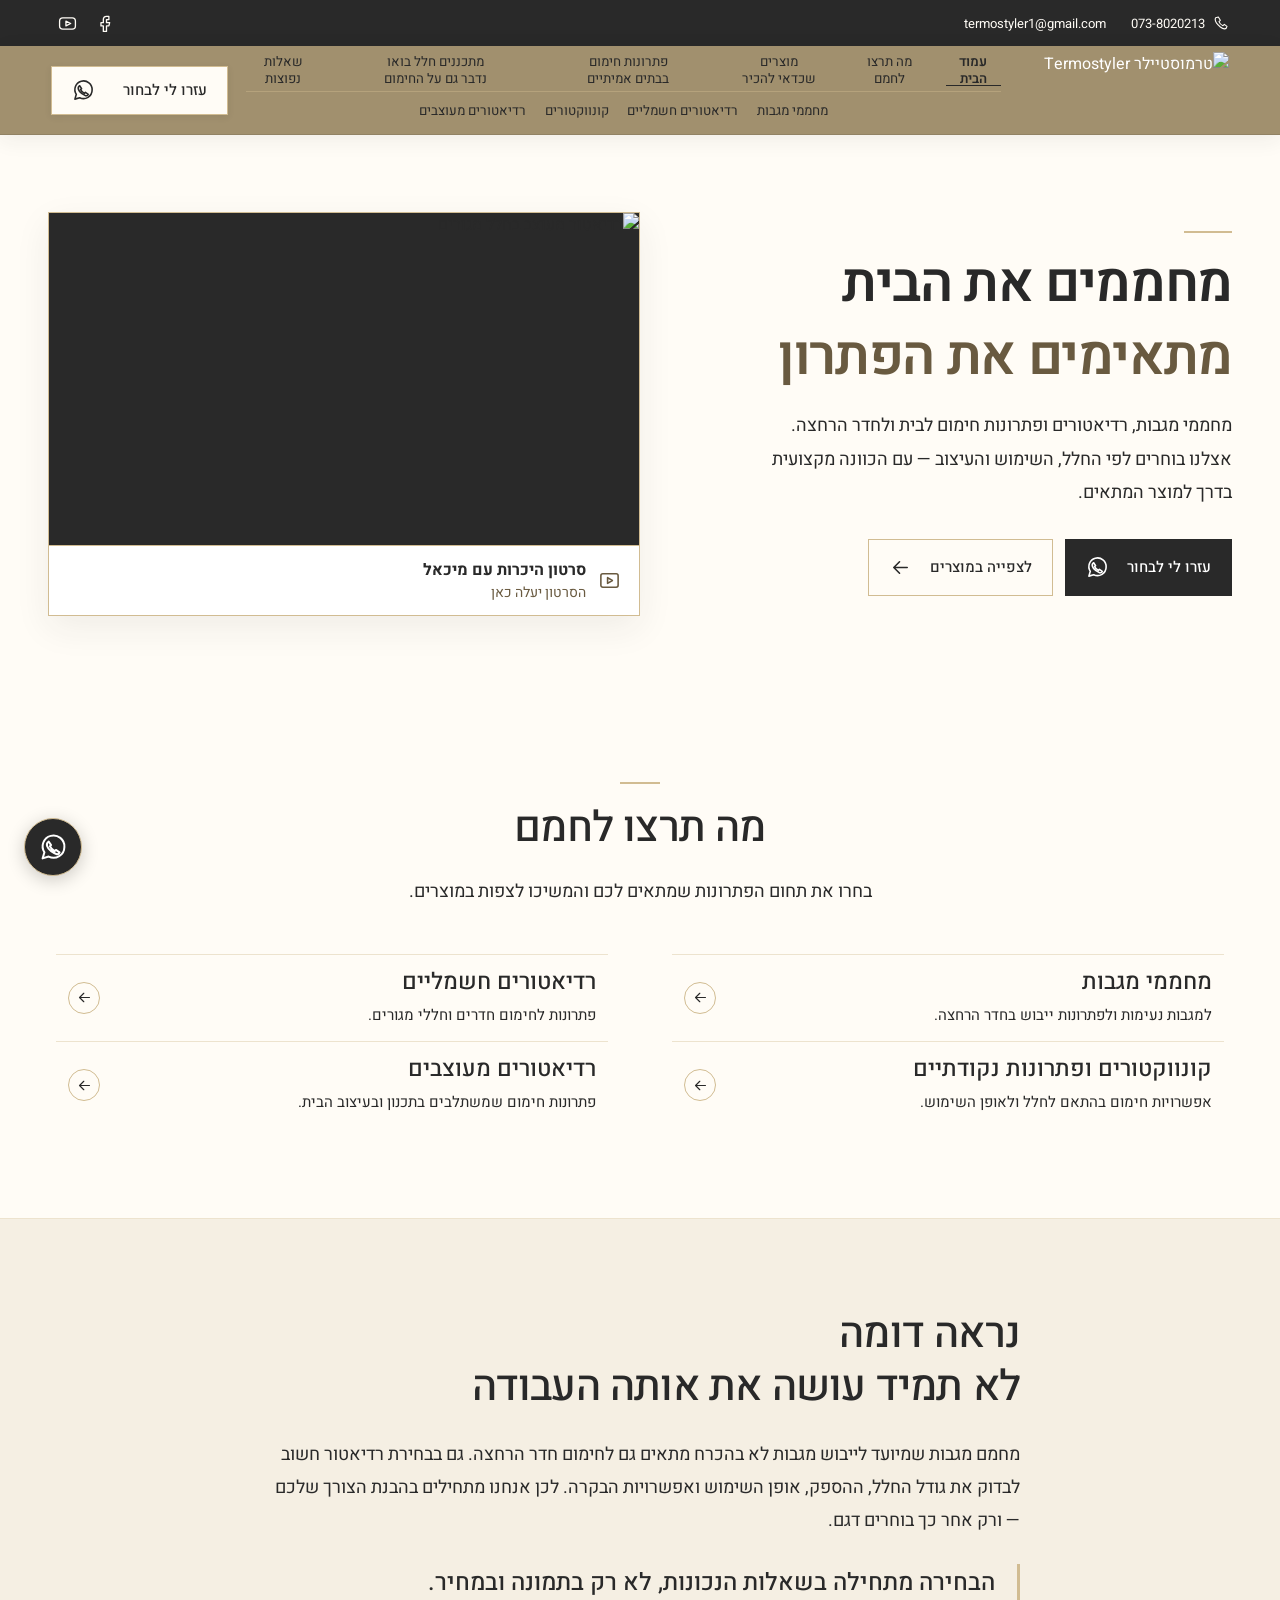
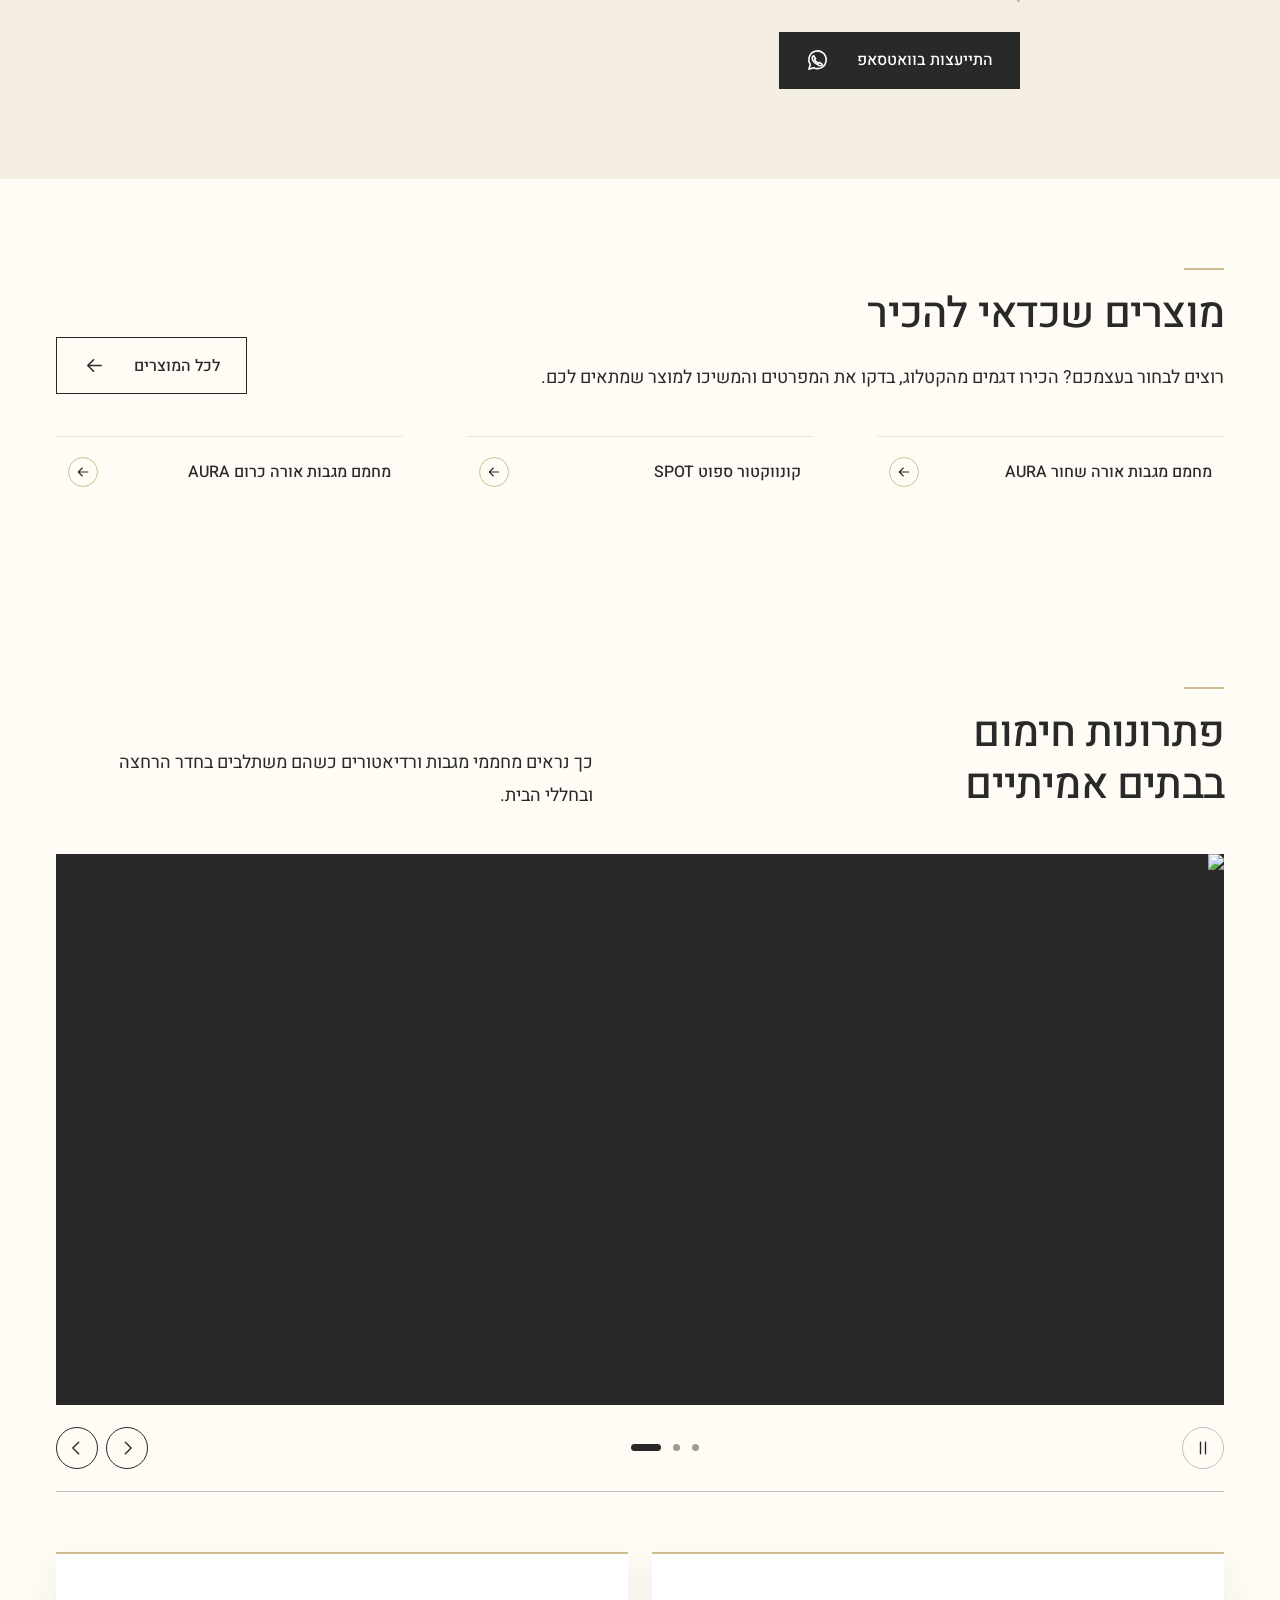
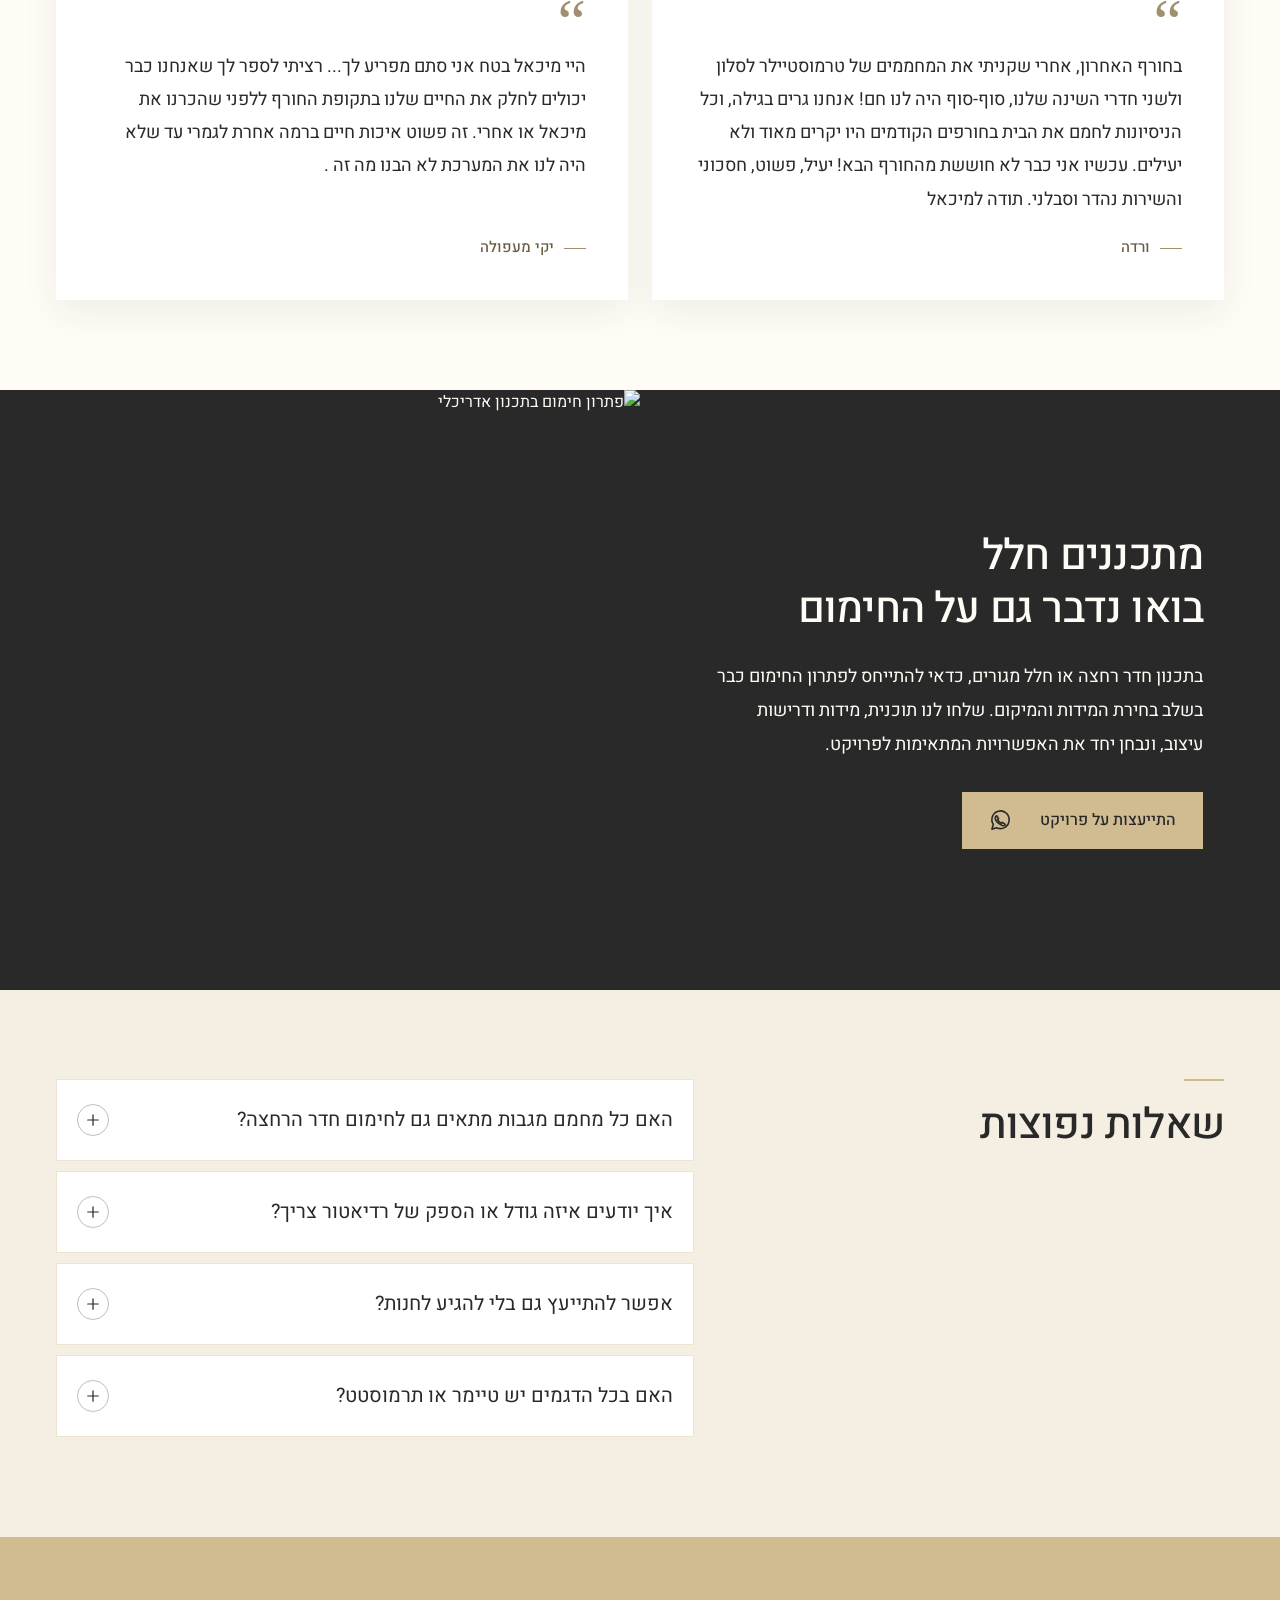
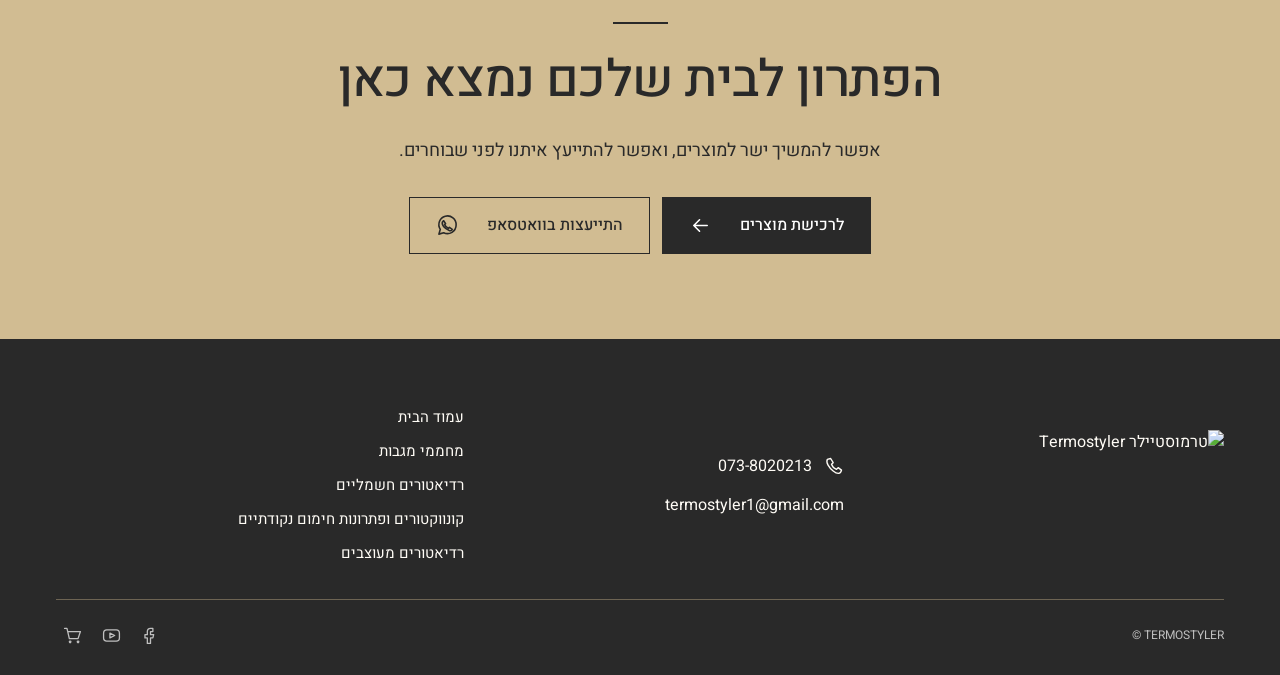
==== commit 41a03ab7: "Reduce homepage photography and keep a still video placeholder" ====
--- a/index.html
+++ b/index.html
@@ -1,14 +1,14 @@
 <!doctype html>
-<html lang="he" dir="rtl"><head><meta charset="utf-8"><meta name="viewport" content="width=device-width, initial-scale=1"><meta name="robots" content="noindex,nofollow"><meta name="theme-color" content="#A1906E"><title>TERMOSTYLER | מחממים את הבית מתאימים את הפתרון</title><meta name="description" content="מחממי מגבות, רדיאטורים ופתרונות חימום לבית ולחדר הרחצה. אצלנו בוחרים לפי החלל, השימוש והעיצוב — עם הכוונה מקצועית בדרך למוצר המתאים."><link rel="icon" href="https://www.termostyler.co.il/wp-content/uploads/2021/05/T-fav.png"><link rel="preconnect" href="https://fonts.googleapis.com"><link rel="preconnect" href="https://fonts.gstatic.com" crossorigin><link href="https://fonts.googleapis.com/css2?family=Heebo:wght@400;500;600;700&display=swap" rel="stylesheet"><link rel="stylesheet" href="site.css?v=20261109-interiors"></head>
+<html lang="he" dir="rtl"><head><meta charset="utf-8"><meta name="viewport" content="width=device-width, initial-scale=1"><meta name="robots" content="noindex,nofollow"><meta name="theme-color" content="#A1906E"><title>TERMOSTYLER | מחממים את הבית מתאימים את הפתרון</title><meta name="description" content="מחממי מגבות, רדיאטורים ופתרונות חימום לבית ולחדר הרחצה. אצלנו בוחרים לפי החלל, השימוש והעיצוב — עם הכוונה מקצועית בדרך למוצר המתאים."><link rel="icon" href="https://www.termostyler.co.il/wp-content/uploads/2021/05/T-fav.png"><link rel="preconnect" href="https://fonts.googleapis.com"><link rel="preconnect" href="https://fonts.gstatic.com" crossorigin><link href="https://fonts.googleapis.com/css2?family=Heebo:wght@400;500;600;700&display=swap" rel="stylesheet"><link rel="stylesheet" href="site.css?v=20261109-fewer-photos"></head>
 <body class="home-page"><a class="skip" href="#main">דילוג לתוכן</a>
 <div class="topbar"><div class="topbar-inner"><div class="topbar-links"><a href="tel:0738020213"><svg class="icon " viewBox="0 0 24 24" aria-hidden="true" focusable="false"><path d="m8 3 3 5-2 2c1 3 3 5 6 6l2-2 4 3c-1 5-5 5-10 1S2 8 4 4Z"/></svg><span dir="ltr">073-8020213</span></a><a class="email-link" href="mailto:termostyler1@gmail.com">termostyler1@gmail.com</a></div><div class="socials "><a href="https://www.facebook.com/termostyler?fref=ts" aria-label="Facebook של טרמוסטיילר" target="_blank" rel="noopener noreferrer"><svg class="icon " viewBox="0 0 24 24" aria-hidden="true" focusable="false"><path d="M15 3h-3a4 4 0 0 0-4 4v4H5v4h3v7h4v-7h3l1-4h-4V7h3Z"/></svg></a><a href="https://www.youtube.com/user/termostyler1/videos" aria-label="YouTube של טרמוסטיילר" target="_blank" rel="noopener noreferrer"><svg class="icon " viewBox="0 0 24 24" aria-hidden="true" focusable="false"><rect x="2" y="5" width="20" height="14" rx="4"/><path d="m10 9 6 3-6 3Z"/></svg></a><a href="https://www.termostyler.co.il/cart/" aria-label="סל הקניות"><svg class="icon " viewBox="0 0 24 24" aria-hidden="true" focusable="false"><path d="M2 3h3l3 13h11l3-9H6M9 21h.01M19 21h.01"/><circle cx="9" cy="20" r="1"/><circle cx="19" cy="20" r="1"/></svg></a></div></div></div>
 <header><div class="header-inner"><a class="brand" href="index.html" aria-label="Termostyler עמוד הבית"><img src="https://www.termostyler.co.il/wp-content/uploads/2020/12/LOGO-___-detoure-626x360.png" alt="טרמוסטיילר Termostyler" width="626" height="360"></a><nav class="navigation" id="main-nav" aria-label="ניווט ראשי"><div class="navigation-row navigation-sections"><a class="mobile-home-link" href="index.html" aria-current="page">עמוד הבית</a><a class="mobile-section-link" href="#solutions">מה תרצו לחמם</a><a class="mobile-section-link" href="#products">מוצרים שכדאי להכיר</a><a class="mobile-section-link" href="#projects">פתרונות חימום בבתים אמיתיים</a><a class="mobile-section-link" href="#architects">מתכננים חלל בואו נדבר גם על החימום</a><a class="mobile-section-link" href="#faq">שאלות נפוצות</a></div><div class="navigation-row navigation-categories"><a href="towel-warmers.html" aria-label="מחממי מגבות">מחממי מגבות</a><a href="electric-radiators.html" aria-label="רדיאטורים חשמליים">רדיאטורים חשמליים</a><a href="convectors.html" aria-label="קונווקטורים ופתרונות חימום נקודתיים">קונווקטורים</a><a href="designer-radiators.html" aria-label="רדיאטורים מעוצבים">רדיאטורים מעוצבים</a></div><div class="socials mobile-socials"><a href="https://www.facebook.com/termostyler?fref=ts" aria-label="Facebook של טרמוסטיילר" target="_blank" rel="noopener noreferrer"><svg class="icon " viewBox="0 0 24 24" aria-hidden="true" focusable="false"><path d="M15 3h-3a4 4 0 0 0-4 4v4H5v4h3v7h4v-7h3l1-4h-4V7h3Z"/></svg></a><a href="https://www.youtube.com/user/termostyler1/videos" aria-label="YouTube של טרמוסטיילר" target="_blank" rel="noopener noreferrer"><svg class="icon " viewBox="0 0 24 24" aria-hidden="true" focusable="false"><rect x="2" y="5" width="20" height="14" rx="4"/><path d="m10 9 6 3-6 3Z"/></svg></a><a href="https://www.termostyler.co.il/cart/" aria-label="סל הקניות"><svg class="icon " viewBox="0 0 24 24" aria-hidden="true" focusable="false"><path d="M2 3h3l3 13h11l3-9H6M9 21h.01M19 21h.01"/><circle cx="9" cy="20" r="1"/><circle cx="19" cy="20" r="1"/></svg></a></div></nav><a class="button header-action" href="https://wa.me/972547513320"><span>עזרו לי לבחור</span><svg class="icon " viewBox="0 0 24 24" aria-hidden="true" focusable="false"><path d="M21 11.5a9 9 0 0 1-13 8L3 21l1.5-5A9 9 0 1 1 21 11.5Z"/><path d="m8 7 2 3-1 1c1 2 2 3 4 4l1-1 3 2c-1 3-4 1-7-1s-5-6-2-8Z"/></svg></a><button type="button" class="menu-toggle" aria-label="פתיחת תפריט" aria-expanded="false" aria-controls="main-nav"><svg class="icon " viewBox="0 0 24 24" aria-hidden="true" focusable="false"><path d="M3 7h18M3 12h18M3 17h18"/></svg></button></div></header>
 <main id="main">
-<section class="hero" aria-labelledby="hero-title"><div class="hero-copy"><h1 id="hero-title"><span>מחממים את הבית</span><span class="second">מתאימים את הפתרון</span></h1><p>מחממי מגבות, רדיאטורים ופתרונות חימום לבית ולחדר הרחצה. אצלנו בוחרים לפי החלל, השימוש והעיצוב — עם הכוונה מקצועית בדרך למוצר המתאים.</p><div class="actions"><a class="button outline" href="https://wa.me/972547513320"><span>עזרו לי לבחור</span><svg class="icon " viewBox="0 0 24 24" aria-hidden="true" focusable="false"><path d="M21 11.5a9 9 0 0 1-13 8L3 21l1.5-5A9 9 0 1 1 21 11.5Z"/><path d="m8 7 2 3-1 1c1 2 2 3 4 4l1-1 3 2c-1 3-4 1-7-1s-5-6-2-8Z"/></svg></a><a class="button " href="#products"><span>לצפייה במוצרים</span><svg class="icon " viewBox="0 0 24 24" aria-hidden="true" focusable="false"><path d="M19 12H5m6-6-6 6 6 6"/></svg></a></div></div><figure class="hero-film" aria-labelledby="hero-film-title"><div class="hero-visual" data-slider data-interval="6000" role="region" aria-roledescription="carousel" aria-label="פתרונות חימום לבית"><div class="crossfade"><div class="slide is-active" aria-hidden="false"><img src="https://www.termostyler.co.il/wp-content/uploads/2020/12/campaver-3.jpg" alt="רדיאטור מעוצב בחלל מגורים" fetchpriority="high"></div><div class="slide " aria-hidden="true"><img src="https://www.termostyler.co.il/wp-content/uploads/2020/12/campastyle-elite-1.jpg" alt="מחמם מגבות בחדר רחצה" loading="eager"></div><div class="slide " aria-hidden="true"><img src="https://www.termostyler.co.il/wp-content/uploads/2021/01/charleston-13.jpg" alt="רדיאטור אנכי בעיצוב הבית" loading="eager"></div></div><div class="slider-controls"><div class="slider-arrows"><button type="button" data-prev aria-label="התמונה הקודמת"><svg class="icon " viewBox="0 0 24 24" aria-hidden="true" focusable="false"><path d="m14 5-7 7 7 7"/></svg></button><button type="button" data-next aria-label="התמונה הבאה"><svg class="icon flip" viewBox="0 0 24 24" aria-hidden="true" focusable="false"><path d="m14 5-7 7 7 7"/></svg></button></div><div class="slider-dots" aria-label="בחירת תמונת פתיחה"></div><button type="button" class="pause" data-pause aria-label="השהיית החלפת תמונות"><svg class="icon " viewBox="0 0 24 24" aria-hidden="true" focusable="false"><path d="M9 5v14M15 5v14"/></svg></button></div></div><figcaption><svg class="icon" viewBox="0 0 24 24" aria-hidden="true" focusable="false"><rect x="3" y="5" width="18" height="14" rx="2"/><path d="m10 9 5 3-5 3Z"/></svg><div><strong id="hero-film-title">סרטון היכרות עם מיכאל</strong><span>הסרטון יעלה כאן</span></div></figcaption></figure></section>
+<section class="hero" aria-labelledby="hero-title"><div class="hero-copy"><h1 id="hero-title"><span>מחממים את הבית</span><span class="second">מתאימים את הפתרון</span></h1><p>מחממי מגבות, רדיאטורים ופתרונות חימום לבית ולחדר הרחצה. אצלנו בוחרים לפי החלל, השימוש והעיצוב — עם הכוונה מקצועית בדרך למוצר המתאים.</p><div class="actions"><a class="button outline" href="https://wa.me/972547513320"><span>עזרו לי לבחור</span><svg class="icon " viewBox="0 0 24 24" aria-hidden="true" focusable="false"><path d="M21 11.5a9 9 0 0 1-13 8L3 21l1.5-5A9 9 0 1 1 21 11.5Z"/><path d="m8 7 2 3-1 1c1 2 2 3 4 4l1-1 3 2c-1 3-4 1-7-1s-5-6-2-8Z"/></svg></a><a class="button " href="#products"><span>לצפייה במוצרים</span><svg class="icon " viewBox="0 0 24 24" aria-hidden="true" focusable="false"><path d="M19 12H5m6-6-6 6 6 6"/></svg></a></div></div><figure class="hero-film" aria-labelledby="hero-film-title"><div class="hero-visual"><img src="https://www.termostyler.co.il/wp-content/uploads/2020/12/campaver-3.jpg" alt="רדיאטור מעוצב בחלל מגורים" fetchpriority="high"></div><figcaption><svg class="icon" viewBox="0 0 24 24" aria-hidden="true" focusable="false"><rect x="3" y="5" width="18" height="14" rx="2"/><path d="m10 9 5 3-5 3Z"/></svg><div><strong id="hero-film-title">סרטון היכרות עם מיכאל</strong><span>הסרטון יעלה כאן</span></div></figcaption></figure></section>
 <section class="section solutions" id="solutions"><div class="container"><div class="section-heading center"><h2>מה תרצו לחמם</h2><p>בחרו את תחום הפתרונות שמתאים לכם והמשיכו לצפות במוצרים.</p></div><div class="solutions-grid"><a class="solution-card" href="towel-warmers.html"><div class="solution-photo"><img src="https://www.termostyler.co.il/wp-content/uploads/2017/11/virando.jpg" alt="מחממי מגבות" loading="lazy"></div><h3>מחממי מגבות</h3><p>למגבות נעימות ולפתרונות ייבוש בחדר הרחצה.</p><div class="solution-rule" aria-hidden="true"><svg class="icon " viewBox="0 0 24 24" aria-hidden="true" focusable="false"><path d="M19 12H5m6-6-6 6 6 6"/></svg></div></a><a class="solution-card" href="electric-radiators.html"><div class="solution-photo"><img src="https://www.termostyler.co.il/wp-content/uploads/2024/12/רדיאטור-חשמלי-לדף-הבית.jpg" alt="רדיאטורים חשמליים" loading="lazy"></div><h3>רדיאטורים חשמליים</h3><p>פתרונות לחימום חדרים וחללי מגורים.</p><div class="solution-rule" aria-hidden="true"><svg class="icon " viewBox="0 0 24 24" aria-hidden="true" focusable="false"><path d="M19 12H5m6-6-6 6 6 6"/></svg></div></a><a class="solution-card" href="convectors.html"><div class="solution-photo"><img src="https://www.termostyler.co.il/wp-content/uploads/2021/05/convecteur-spot-d-750w-6-ordres-00h1252fdez.jpg" alt="קונווקטורים ופתרונות נקודתיים" loading="lazy"></div><h3>קונווקטורים ופתרונות נקודתיים</h3><p>אפשרויות חימום בהתאם לחלל ולאופן השימוש.</p><div class="solution-rule" aria-hidden="true"><svg class="icon " viewBox="0 0 24 24" aria-hidden="true" focusable="false"><path d="M19 12H5m6-6-6 6 6 6"/></svg></div></a><a class="solution-card" href="designer-radiators.html"><div class="solution-photo"><img src="https://www.termostyler.co.il/wp-content/uploads/2015/10/zehnder-excelior-1.jpg" alt="רדיאטורים מעוצבים" loading="lazy"></div><h3>רדיאטורים מעוצבים</h3><p>פתרונות חימום שמשתלבים בתכנון ובעיצוב הבית.</p><div class="solution-rule" aria-hidden="true"><svg class="icon " viewBox="0 0 24 24" aria-hidden="true" focusable="false"><path d="M19 12H5m6-6-6 6 6 6"/></svg></div></a></div></div></section>
-<section class="expertise"><div class="container expertise-grid"><div class="expertise-photo"><img src="https://www.termostyler.co.il/wp-content/uploads/2021/06/CINIER-FUSION-em-ambiance.jpg" alt="רדיאטור מעוצב המשתלב בחלל הבית" loading="lazy"></div><div class="expertise-copy"><h2>נראה דומה<br>לא תמיד עושה את אותה העבודה</h2><p>מחמם מגבות שמיועד לייבוש מגבות לא בהכרח מתאים גם לחימום חדר הרחצה. גם בבחירת רדיאטור חשוב לבדוק את גודל החלל, ההספק, אופן השימוש ואפשרויות הבקרה. לכן אנחנו מתחילים בהבנת הצורך שלכם — ורק אחר כך בוחרים דגם.</p><strong>הבחירה מתחילה בשאלות הנכונות, לא רק בתמונה ובמחיר.</strong><a class="button " href="https://wa.me/972547513320"><span>התייעצות בוואטסאפ</span><svg class="icon " viewBox="0 0 24 24" aria-hidden="true" focusable="false"><path d="M21 11.5a9 9 0 0 1-13 8L3 21l1.5-5A9 9 0 1 1 21 11.5Z"/><path d="m8 7 2 3-1 1c1 2 2 3 4 4l1-1 3 2c-1 3-4 1-7-1s-5-6-2-8Z"/></svg></a></div></div></section>
+<section class="expertise"><div class="container expertise-grid"><div class="expertise-copy"><h2>נראה דומה<br>לא תמיד עושה את אותה העבודה</h2><p>מחמם מגבות שמיועד לייבוש מגבות לא בהכרח מתאים גם לחימום חדר הרחצה. גם בבחירת רדיאטור חשוב לבדוק את גודל החלל, ההספק, אופן השימוש ואפשרויות הבקרה. לכן אנחנו מתחילים בהבנת הצורך שלכם — ורק אחר כך בוחרים דגם.</p><strong>הבחירה מתחילה בשאלות הנכונות, לא רק בתמונה ובמחיר.</strong><a class="button " href="https://wa.me/972547513320"><span>התייעצות בוואטסאפ</span><svg class="icon " viewBox="0 0 24 24" aria-hidden="true" focusable="false"><path d="M21 11.5a9 9 0 0 1-13 8L3 21l1.5-5A9 9 0 1 1 21 11.5Z"/><path d="m8 7 2 3-1 1c1 2 2 3 4 4l1-1 3 2c-1 3-4 1-7-1s-5-6-2-8Z"/></svg></a></div></div></section>
 <section class="section products-section" id="products"><div class="container"><div class="section-row"><div class="section-heading"><h2>מוצרים שכדאי להכיר</h2><p>רוצים לבחור בעצמכם? הכירו דגמים מהקטלוג, בדקו את המפרטים והמשיכו למוצר שמתאים לכם.</p></div><a class="button outline" href="https://www.termostyler.co.il/product-category/%D7%9E%D7%9B%D7%99%D7%A8%D7%94-%D7%90%D7%95%D7%A0%D7%9C%D7%99%D7%99%D7%9F/"><span>לכל המוצרים</span><svg class="icon " viewBox="0 0 24 24" aria-hidden="true" focusable="false"><path d="M19 12H5m6-6-6 6 6 6"/></svg></a></div><div class="product-grid" aria-label="מוצרים נבחרים"><a class="product-card" href="https://www.termostyler.co.il/product/%D7%9E%D7%97%D7%9E%D7%9D-%D7%9E%D7%92%D7%91%D7%95%D7%AA-%D7%90%D7%95%D7%A8%D7%94-%D7%A9%D7%97%D7%95%D7%A8-500w-aura/"><div class="product-photo"><img loading="lazy" src="https://www.termostyler.co.il/wp-content/uploads/elementor/thumbs/שורש-300W-e1620813615578-phga6mmiqcdqn4pyw41ulm83wxvwrqznrfgnfta7y0.jpeg" alt="מחמם מגבות אורה שחור AURA"></div><div class="product-caption"><h3>מחמם מגבות אורה שחור AURA</h3><svg class="icon " viewBox="0 0 24 24" aria-hidden="true" focusable="false"><path d="M19 12H5m6-6-6 6 6 6"/></svg></div></a><a class="product-card" href="https://www.termostyler.co.il/product/%D7%A7%D7%95%D7%A0%D7%95%D7%95%D7%A7%D7%98%D7%95%D7%A8-%D7%A1%D7%A4%D7%95%D7%98-1500w-spot/"><div class="product-photo"><img loading="lazy" src="https://www.termostyler.co.il/wp-content/uploads/elementor/thumbs/קונווקטור-ספוט1500w-SPOT-phgaxofbepesr5fgxszccshnc4k6a6dktbbomh6cvs.jpg" alt="קונווקטור ספוט SPOT"></div><div class="product-caption"><h3>קונווקטור ספוט SPOT</h3><svg class="icon " viewBox="0 0 24 24" aria-hidden="true" focusable="false"><path d="M19 12H5m6-6-6 6 6 6"/></svg></div></a><a class="product-card" href="https://www.termostyler.co.il/product/%D7%9E%D7%AA%D7%9C%D7%94-%D7%9E%D7%92%D7%91%D7%95%D7%AA-%D7%90%D7%95%D7%A8%D7%94-%D7%9B%D7%A8%D7%95%D7%9D-aura/"><div class="product-photo"><img loading="lazy" src="https://www.termostyler.co.il/wp-content/uploads/elementor/thumbs/60528-13000103-phhqvitas534dtdkd1zvfxxso0c4ebj186m2s8qn5k.jpg" alt="מחמם מגבות אורה כרום AURA"></div><div class="product-caption"><h3>מחמם מגבות אורה כרום AURA</h3><svg class="icon " viewBox="0 0 24 24" aria-hidden="true" focusable="false"><path d="M19 12H5m6-6-6 6 6 6"/></svg></div></a></div></div></section>
-<section class="section projects" id="projects"><div class="container"><div class="projects-heading"><h2>פתרונות חימום<br>בבתים אמיתיים</h2><p>כך נראים מחממי מגבות ורדיאטורים כשהם משתלבים בחדר הרחצה ובחללי הבית.</p></div><div class="project-slider" data-slider data-interval="5000" role="region" aria-roledescription="carousel" aria-label="תמונות פתרונות חימום"><div class="crossfade"><div class="slide is-active" aria-hidden="false"><img loading="lazy" src="https://www.termostyler.co.il/wp-content/uploads/2021/06/CINIER-VOILE-Gris-Quartz-en-ambiance-scaled.jpg" alt="רדיאטור מעוצב בחלל מגורים"></div><div class="slide " aria-hidden="true"><img loading="lazy" src="https://www.termostyler.co.il/wp-content/uploads/2021/06/CINIER-VOILE-EPURE-en-ambiance-Allemagne-scaled.jpg" alt="רדיאטור אנכי בחלל הבית"></div><div class="slide " aria-hidden="true"><img loading="lazy" src="https://www.termostyler.co.il/wp-content/uploads/2021/06/CINIER-VOILE-Bain--scaled.jpg" alt="מחמם מגבות בחדר רחצה"></div><div class="slide " aria-hidden="true"><img loading="lazy" src="https://www.termostyler.co.il/wp-content/uploads/2021/06/CINIER-ROYAL-OR-Miroir--scaled.jpg" alt="פתרון חימום מעוצב"></div><div class="slide " aria-hidden="true"><img loading="lazy" src="https://www.termostyler.co.il/wp-content/uploads/2021/06/CINIER-Royal-bain-130-scaled.jpg" alt="מחמם מגבות בחדר רחצה מעוצב"></div><div class="slide " aria-hidden="true"><img loading="lazy" src="https://www.termostyler.co.il/wp-content/uploads/2021/06/CINIER-ORIENTAL-ambiance-projet-Luxury-Appartement-2.jpg" alt="רדיאטור כחלק מעיצוב החלל"></div></div><div class="slider-controls"><div class="slider-arrows"><button type="button" data-prev aria-label="התמונה הקודמת"><svg class="icon " viewBox="0 0 24 24" aria-hidden="true" focusable="false"><path d="m14 5-7 7 7 7"/></svg></button><button type="button" data-next aria-label="התמונה הבאה"><svg class="icon flip" viewBox="0 0 24 24" aria-hidden="true" focusable="false"><path d="m14 5-7 7 7 7"/></svg></button></div><div class="slider-dots" aria-label="בחירת תמונת פרויקט"></div><button type="button" class="pause" data-pause aria-label="השהיית החלפת תמונות"><svg class="icon " viewBox="0 0 24 24" aria-hidden="true" focusable="false"><path d="M9 5v14M15 5v14"/></svg></button></div></div><!-- Lifestyle and manufacturer imagery retained from existing site. --><div class="testimonials"><figure class="quote"><span class="quote-mark" aria-hidden="true">“</span><blockquote>בחורף האחרון, אחרי שקניתי את המחממים של טרמוסטיילר לסלון ולשני חדרי השינה שלנו, סוף-סוף היה לנו חם! אנחנו גרים בגילה, וכל הניסיונות לחמם את הבית בחורפים הקודמים היו יקרים מאוד ולא יעילים. עכשיו אני כבר לא חוששת מהחורף הבא! יעיל, פשוט, חסכוני והשירות נהדר וסבלני. תודה למיכאל</blockquote><figcaption>ורדה</figcaption></figure><figure class="quote"><span class="quote-mark" aria-hidden="true">“</span><blockquote>היי מיכאל בטח אני סתם מפריע לך... רציתי לספר לך שאנחנו כבר יכולים לחלק את החיים שלנו בתקופת החורף ללפני שהכרנו את מיכאל או אחרי. זה פשוט איכות חיים ברמה אחרת לגמרי עד שלא היה לנו את המערכת לא הבנו מה זה .</blockquote><figcaption>יקי מעפולה</figcaption></figure></div></div></section>
+<section class="section projects" id="projects"><div class="container"><div class="projects-heading"><h2>פתרונות חימום<br>בבתים אמיתיים</h2><p>כך נראים מחממי מגבות ורדיאטורים כשהם משתלבים בחדר הרחצה ובחללי הבית.</p></div><div class="project-slider" data-slider data-interval="5000" role="region" aria-roledescription="carousel" aria-label="תמונות פתרונות חימום"><div class="crossfade"><div class="slide is-active" aria-hidden="false"><img loading="lazy" src="https://www.termostyler.co.il/wp-content/uploads/2021/06/CINIER-VOILE-Gris-Quartz-en-ambiance-scaled.jpg" alt="רדיאטור מעוצב בחלל מגורים"></div><div class="slide " aria-hidden="true"><img loading="lazy" src="https://www.termostyler.co.il/wp-content/uploads/2021/06/CINIER-VOILE-Bain--scaled.jpg" alt="מחמם מגבות בחדר רחצה"></div><div class="slide " aria-hidden="true"><img loading="lazy" src="https://www.termostyler.co.il/wp-content/uploads/2021/06/CINIER-ORIENTAL-ambiance-projet-Luxury-Appartement-2.jpg" alt="רדיאטור כחלק מעיצוב החלל"></div></div><div class="slider-controls"><div class="slider-arrows"><button type="button" data-prev aria-label="התמונה הקודמת"><svg class="icon " viewBox="0 0 24 24" aria-hidden="true" focusable="false"><path d="m14 5-7 7 7 7"/></svg></button><button type="button" data-next aria-label="התמונה הבאה"><svg class="icon flip" viewBox="0 0 24 24" aria-hidden="true" focusable="false"><path d="m14 5-7 7 7 7"/></svg></button></div><div class="slider-dots" aria-label="בחירת תמונת פרויקט"></div><button type="button" class="pause" data-pause aria-label="השהיית החלפת תמונות"><svg class="icon " viewBox="0 0 24 24" aria-hidden="true" focusable="false"><path d="M9 5v14M15 5v14"/></svg></button></div></div><!-- Lifestyle and manufacturer imagery retained from existing site. --><div class="testimonials"><figure class="quote"><span class="quote-mark" aria-hidden="true">“</span><blockquote>בחורף האחרון, אחרי שקניתי את המחממים של טרמוסטיילר לסלון ולשני חדרי השינה שלנו, סוף-סוף היה לנו חם! אנחנו גרים בגילה, וכל הניסיונות לחמם את הבית בחורפים הקודמים היו יקרים מאוד ולא יעילים. עכשיו אני כבר לא חוששת מהחורף הבא! יעיל, פשוט, חסכוני והשירות נהדר וסבלני. תודה למיכאל</blockquote><figcaption>ורדה</figcaption></figure><figure class="quote"><span class="quote-mark" aria-hidden="true">“</span><blockquote>היי מיכאל בטח אני סתם מפריע לך... רציתי לספר לך שאנחנו כבר יכולים לחלק את החיים שלנו בתקופת החורף ללפני שהכרנו את מיכאל או אחרי. זה פשוט איכות חיים ברמה אחרת לגמרי עד שלא היה לנו את המערכת לא הבנו מה זה .</blockquote><figcaption>יקי מעפולה</figcaption></figure></div></div></section>
 <section class="architect-section" id="architects"><div class="architect-grid"><div class="architect-copy"><h2>מתכננים חלל<br>בואו נדבר גם על החימום</h2><p>בתכנון חדר רחצה או חלל מגורים, כדאי להתייחס לפתרון החימום כבר בשלב בחירת המידות והמיקום. שלחו לנו תוכנית, מידות ודרישות עיצוב, ונבחן יחד את האפשרויות המתאימות לפרויקט.</p><a class="button gold" href="https://wa.me/972547513320"><span>התייעצות על פרויקט</span><svg class="icon " viewBox="0 0 24 24" aria-hidden="true" focusable="false"><path d="M21 11.5a9 9 0 0 1-13 8L3 21l1.5-5A9 9 0 1 1 21 11.5Z"/><path d="m8 7 2 3-1 1c1 2 2 3 4 4l1-1 3 2c-1 3-4 1-7-1s-5-6-2-8Z"/></svg></a></div><div class="architect-photo"><img loading="lazy" src="https://www.termostyler.co.il/wp-content/uploads/2021/06/CINIER-DOCK-PERSONNALISE-en-ambiance-France-Paris-scaled.jpg" alt="פתרון חימום בתכנון אדריכלי"></div></div></section>
 <section class="section" id="faq"><div class="container faq-grid"><div><h2>שאלות נפוצות</h2></div><div class="faq-list"><details name="faq"><summary><span>האם כל מחמם מגבות מתאים גם לחימום חדר הרחצה?</span><svg class="icon " viewBox="0 0 24 24" aria-hidden="true" focusable="false"><path d="M5 12h14M12 5v14"/></svg></summary><p>לא. יש דגמים שמיועדים בעיקר לייבוש מגבות, ולכן חשוב לבדוק את ייעוד הדגם ואת התאמת ההספק לחלל.</p></details><details name="faq"><summary><span>איך יודעים איזה גודל או הספק של רדיאטור צריך?</span><svg class="icon " viewBox="0 0 24 24" aria-hidden="true" focusable="false"><path d="M5 12h14M12 5v14"/></svg></summary><p>הבחירה תלויה בנתוני החלל ובאופן השימוש. אפשר לשלוח לנו מידות ופרטים על החדר כדי לקבל הכוונה.</p></details><details name="faq"><summary><span>אפשר להתייעץ גם בלי להגיע לחנות?</span><svg class="icon " viewBox="0 0 24 24" aria-hidden="true" focusable="false"><path d="M5 12h14M12 5v14"/></svg></summary><p>כן. אפשר ליצור איתנו קשר בוואטסאפ, להסביר מה מחפשים ולשלוח תמונות או מידות של החלל.</p></details><details name="faq"><summary><span>האם בכל הדגמים יש טיימר או תרמוסטט?</span><svg class="icon " viewBox="0 0 24 24" aria-hidden="true" focusable="false"><path d="M5 12h14M12 5v14"/></svg></summary><p>לא. אפשרויות הבקרה משתנות בין הדגמים ומפורטות בעמודי המוצרים.</p></details></div></div></section>
 <section class="closing"><h2>הפתרון לבית שלכם נמצא כאן</h2><p>אפשר להמשיך ישר למוצרים, ואפשר להתייעץ איתנו לפני שבוחרים.</p><div class="actions"><a class="button " href="https://www.termostyler.co.il/product-category/%D7%9E%D7%9B%D7%99%D7%A8%D7%94-%D7%90%D7%95%D7%A0%D7%9C%D7%99%D7%99%D7%9F/"><span>לרכישת מוצרים</span><svg class="icon " viewBox="0 0 24 24" aria-hidden="true" focusable="false"><path d="M19 12H5m6-6-6 6 6 6"/></svg></a><a class="button outline" href="https://wa.me/972547513320"><span>התייעצות בוואטסאפ</span><svg class="icon " viewBox="0 0 24 24" aria-hidden="true" focusable="false"><path d="M21 11.5a9 9 0 0 1-13 8L3 21l1.5-5A9 9 0 1 1 21 11.5Z"/><path d="m8 7 2 3-1 1c1 2 2 3 4 4l1-1 3 2c-1 3-4 1-7-1s-5-6-2-8Z"/></svg></a></div></section></main>
--- a/site.css
+++ b/site.css
@@ -223,7 +223,8 @@
   box-shadow: var(--panel-shadow);
 }
 .home-page .hero-visual { width: 100%; height: auto; min-height: 0; aspect-ratio: 16 / 9; }
-.home-page .hero-visual::after, .home-page .hero-visual .slider-controls { display: none; }
+.home-page .hero-visual::after { display: none; }
+.home-page .hero-visual img { object-position: center; }
 .home-page .hero-film figcaption {
   display: flex;
   gap: 12px;
@@ -296,7 +297,7 @@
 .home-page .product-caption { padding: 8px 12px; gap: 8px; }
 .home-page .product-caption h3 { font-size: 16px; }
 .home-page .product-caption .icon { width: 30px; height: 30px; padding: 6px; border-color: var(--gold); }
-.home-page .expertise-photo img { object-fit: cover; }
+.home-page .expertise-grid { display: block; max-width: 760px; }
 .home-page .project-slider .crossfade { height: clamp(320px, 43vw, 620px); }
 .home-page .testimonials { gap: 24px; margin-block-start: clamp(28px, 5vw, 60px); }
 .home-page .quote {
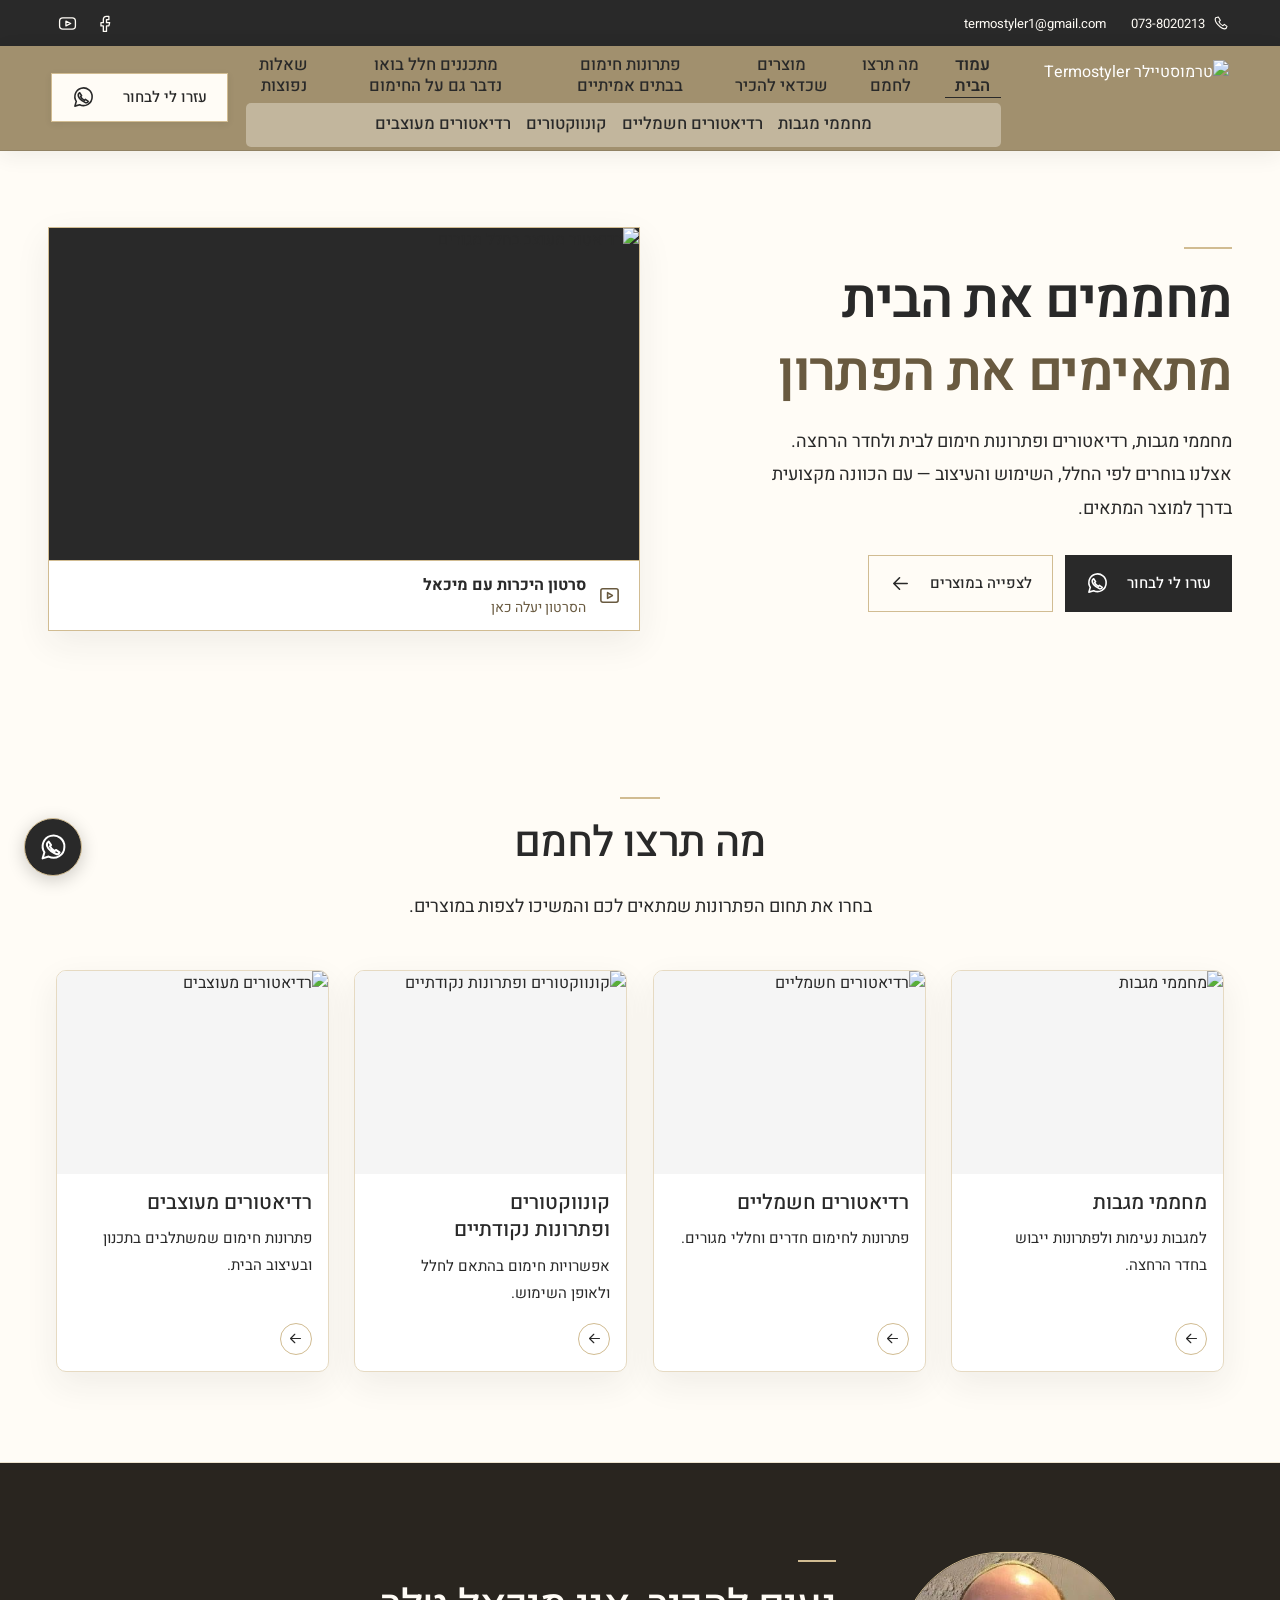
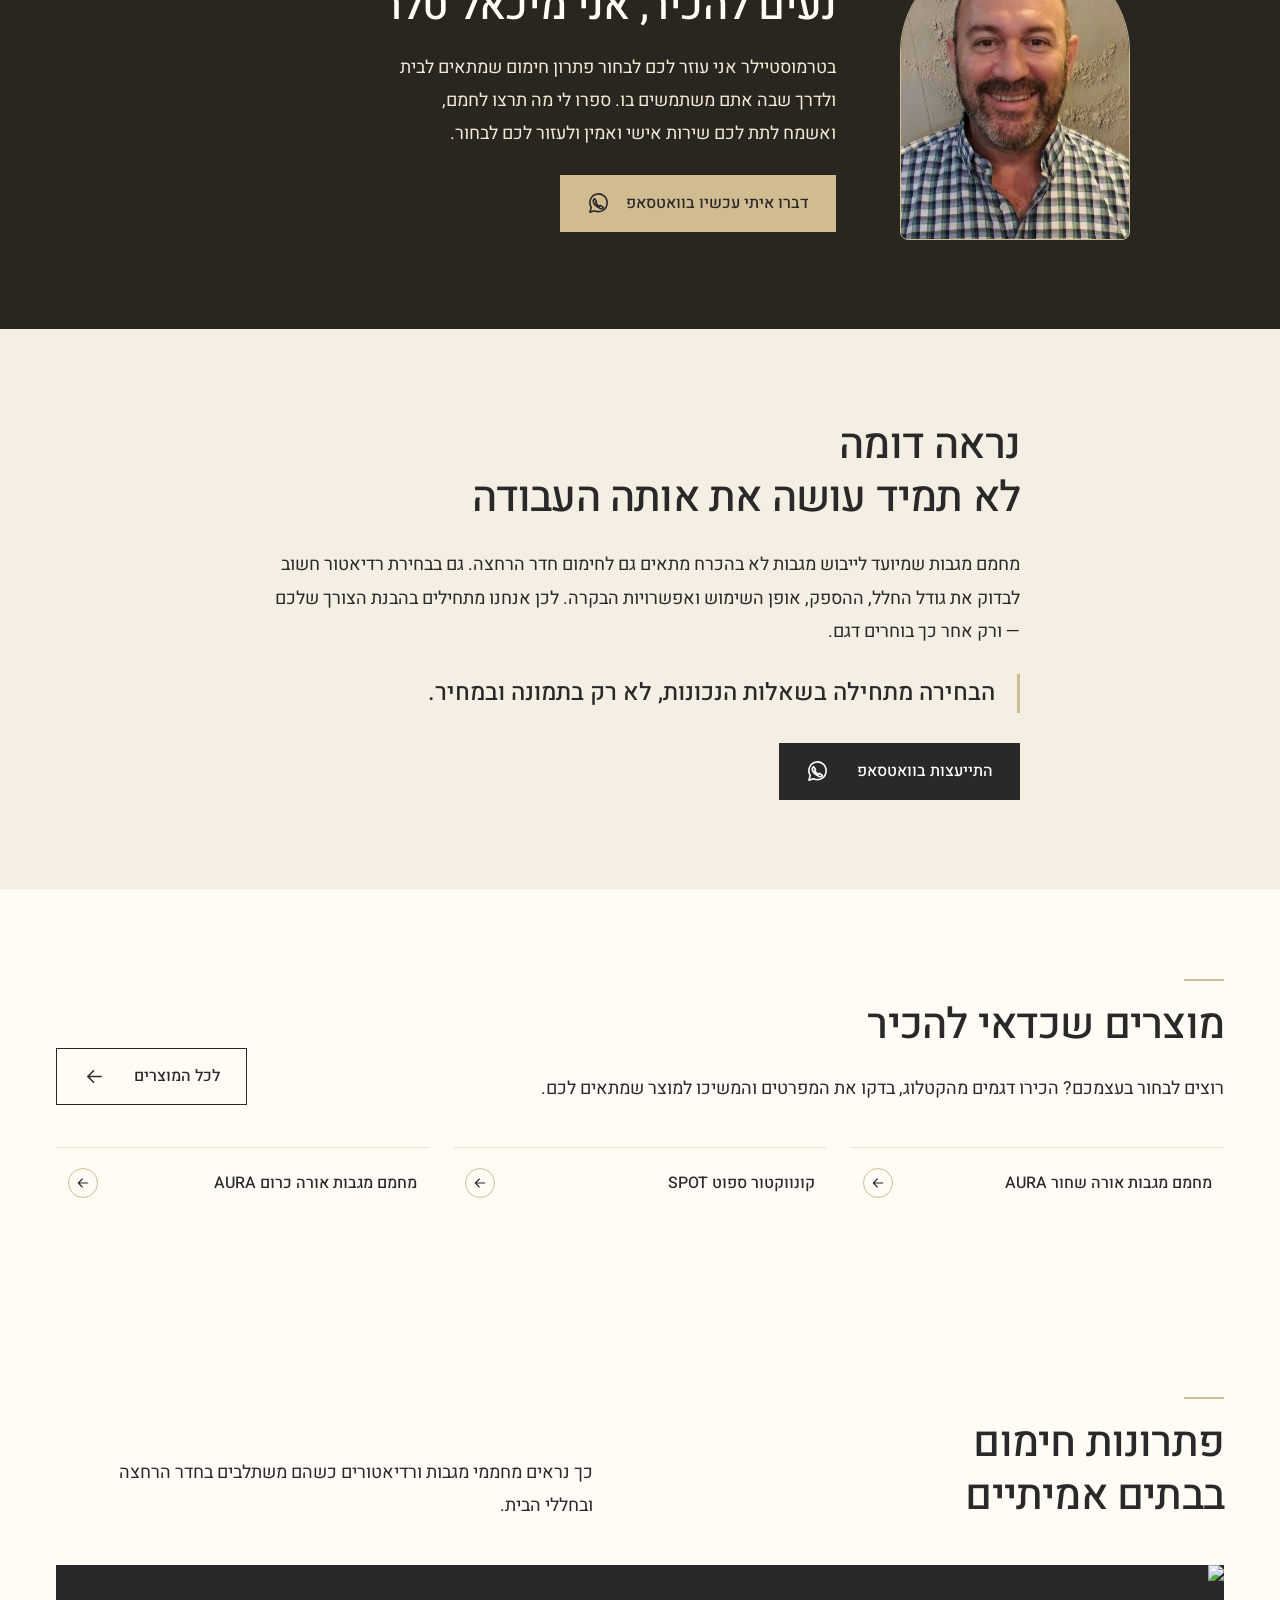
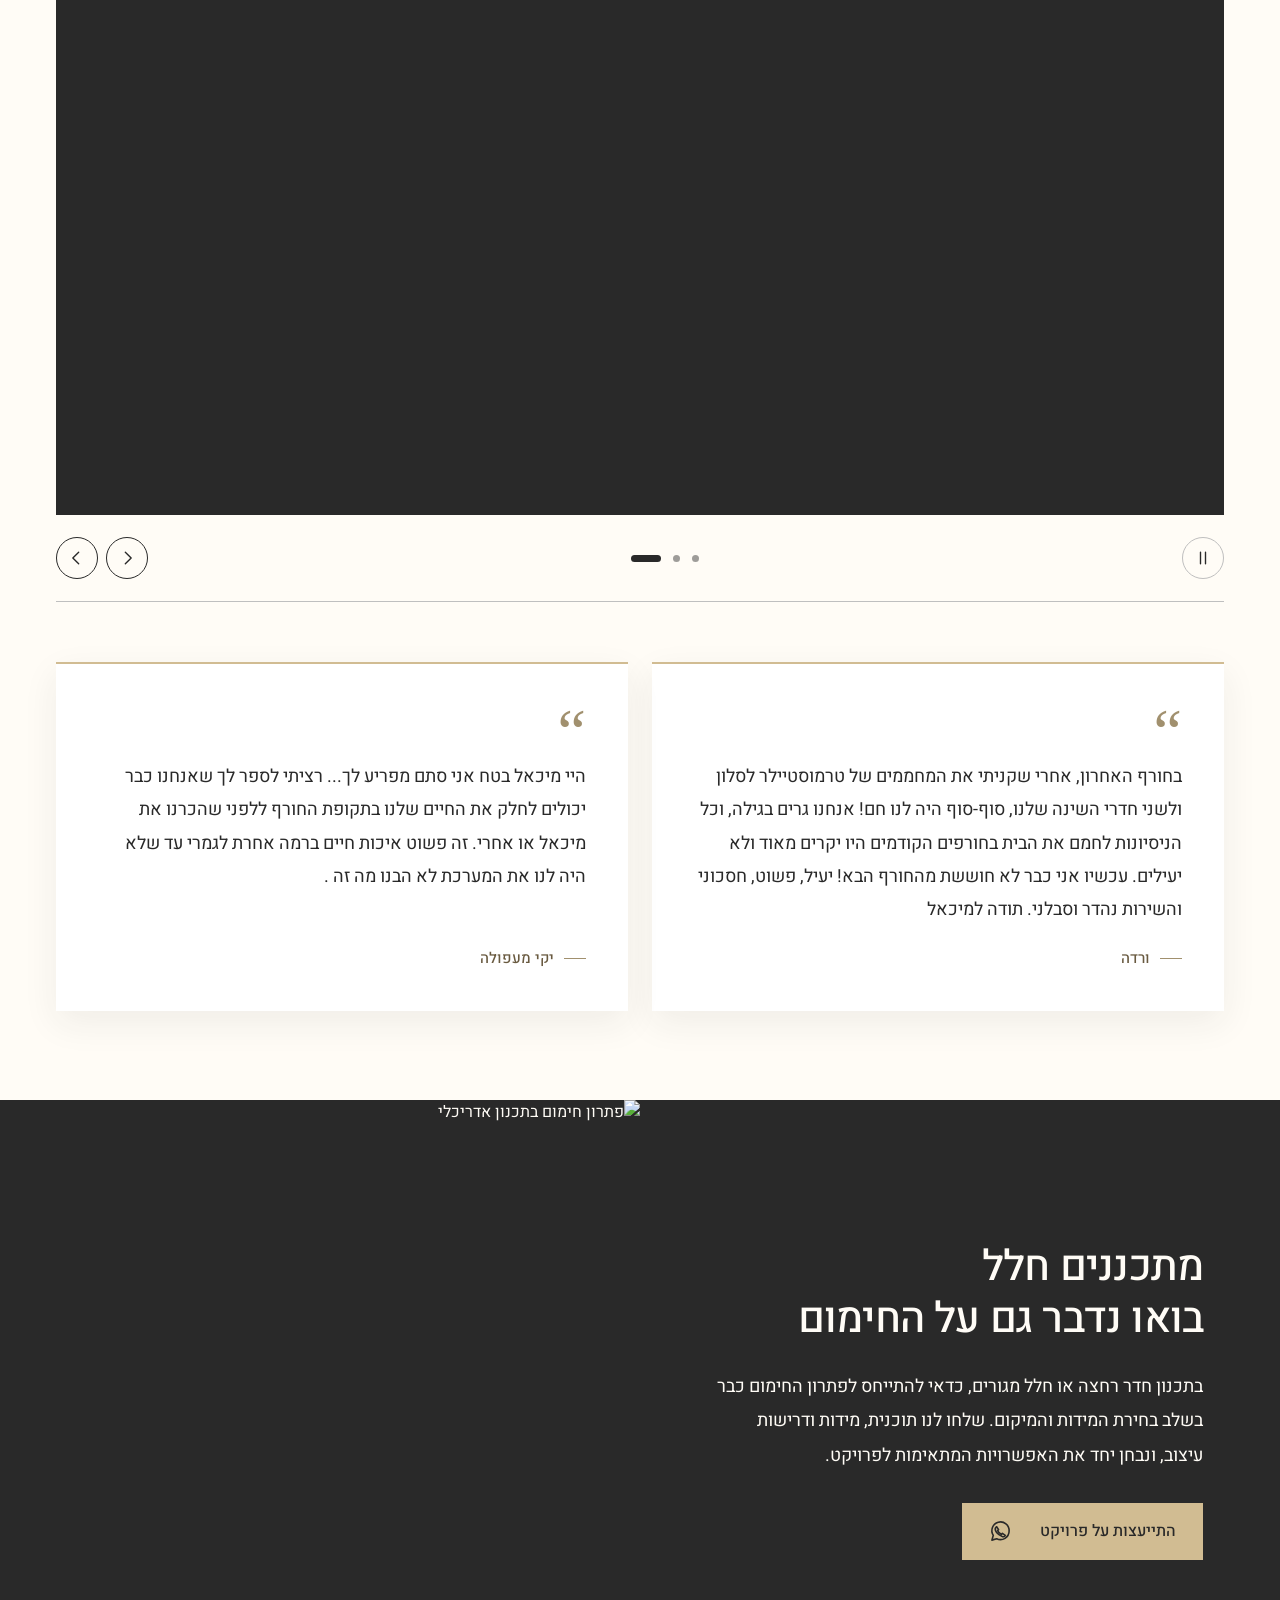
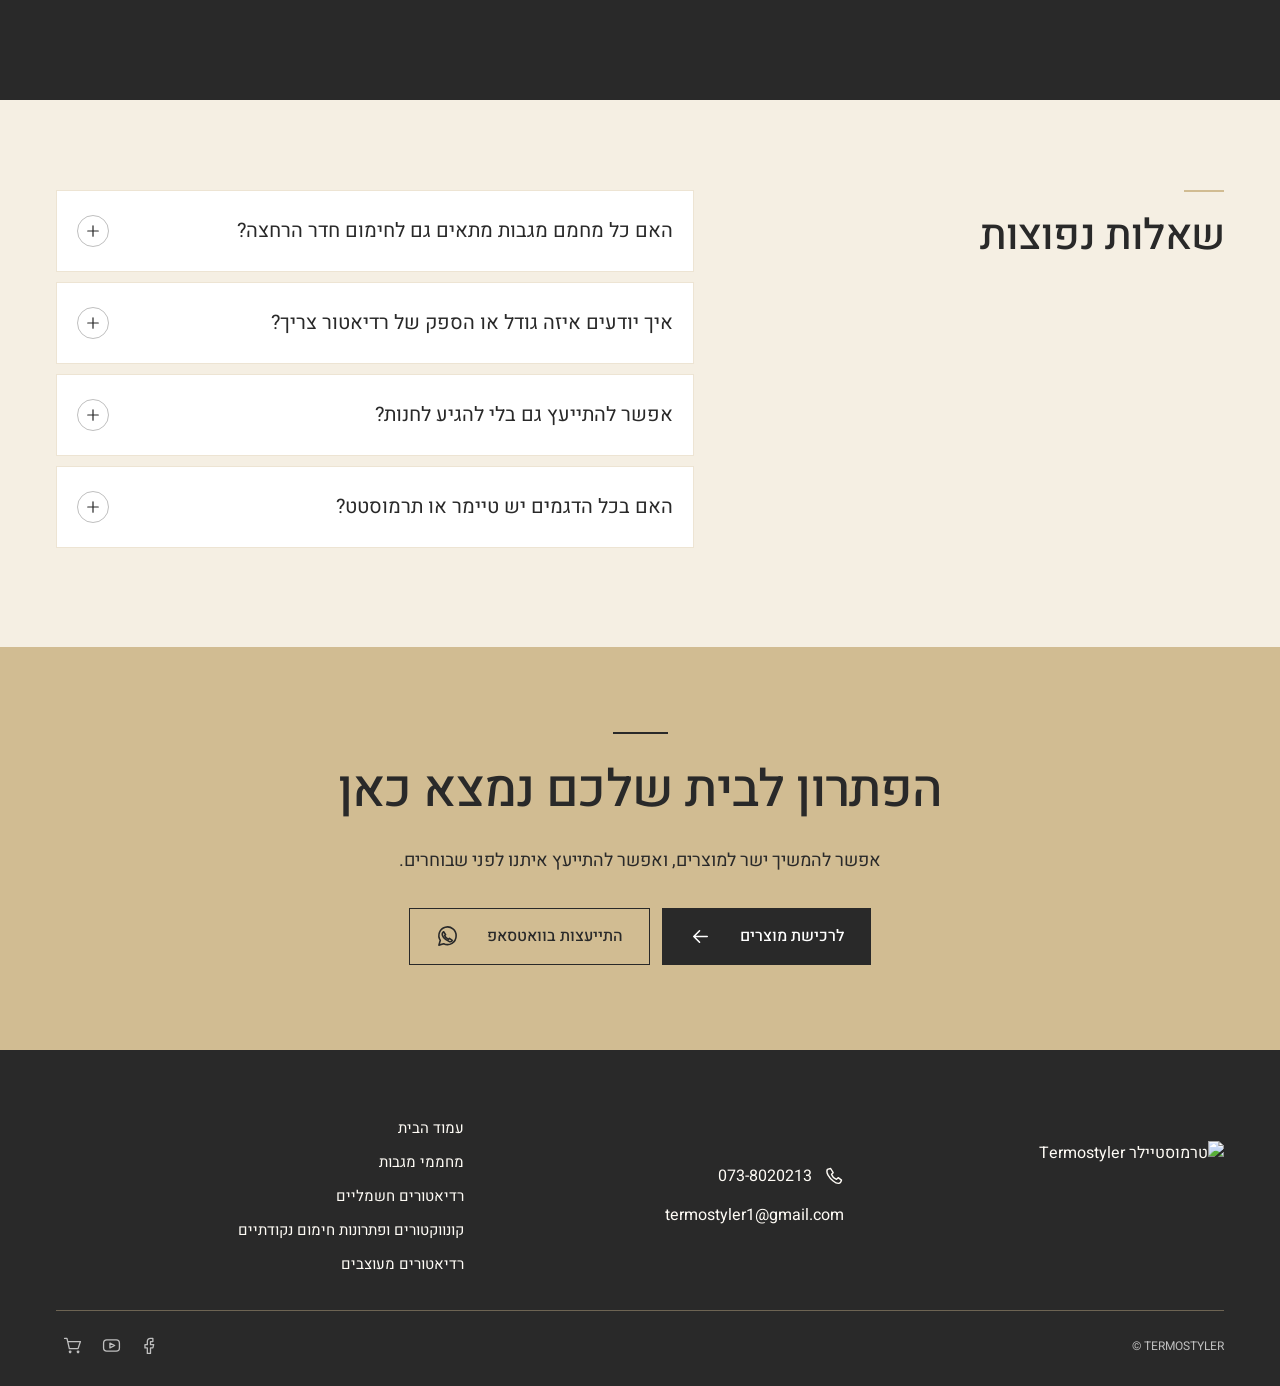
==== commit 5ca64039: "Restore visual categories and introduce Michael with direct contact" ====
--- a/index.html
+++ b/index.html
@@ -1,11 +1,21 @@
 <!doctype html>
-<html lang="he" dir="rtl"><head><meta charset="utf-8"><meta name="viewport" content="width=device-width, initial-scale=1"><meta name="robots" content="noindex,nofollow"><meta name="theme-color" content="#A1906E"><title>TERMOSTYLER | מחממים את הבית מתאימים את הפתרון</title><meta name="description" content="מחממי מגבות, רדיאטורים ופתרונות חימום לבית ולחדר הרחצה. אצלנו בוחרים לפי החלל, השימוש והעיצוב — עם הכוונה מקצועית בדרך למוצר המתאים."><link rel="icon" href="https://www.termostyler.co.il/wp-content/uploads/2021/05/T-fav.png"><link rel="preconnect" href="https://fonts.googleapis.com"><link rel="preconnect" href="https://fonts.gstatic.com" crossorigin><link href="https://fonts.googleapis.com/css2?family=Heebo:wght@400;500;600;700&display=swap" rel="stylesheet"><link rel="stylesheet" href="site.css?v=20261109-fewer-photos"></head>
+<html lang="he" dir="rtl"><head><meta charset="utf-8"><meta name="viewport" content="width=device-width, initial-scale=1"><meta name="robots" content="noindex,nofollow"><meta name="theme-color" content="#A1906E"><title>TERMOSTYLER | מחממים את הבית מתאימים את הפתרון</title><meta name="description" content="מחממי מגבות, רדיאטורים ופתרונות חימום לבית ולחדר הרחצה. אצלנו בוחרים לפי החלל, השימוש והעיצוב — עם הכוונה מקצועית בדרך למוצר המתאים."><link rel="icon" href="https://www.termostyler.co.il/wp-content/uploads/2021/05/T-fav.png"><link rel="preconnect" href="https://fonts.googleapis.com"><link rel="preconnect" href="https://fonts.gstatic.com" crossorigin><link href="https://fonts.googleapis.com/css2?family=Heebo:wght@400;500;600;700&display=swap" rel="stylesheet"><link rel="stylesheet" href="site.css?v=20261110-michael"></head>
 <body class="home-page"><a class="skip" href="#main">דילוג לתוכן</a>
 <div class="topbar"><div class="topbar-inner"><div class="topbar-links"><a href="tel:0738020213"><svg class="icon " viewBox="0 0 24 24" aria-hidden="true" focusable="false"><path d="m8 3 3 5-2 2c1 3 3 5 6 6l2-2 4 3c-1 5-5 5-10 1S2 8 4 4Z"/></svg><span dir="ltr">073-8020213</span></a><a class="email-link" href="mailto:termostyler1@gmail.com">termostyler1@gmail.com</a></div><div class="socials "><a href="https://www.facebook.com/termostyler?fref=ts" aria-label="Facebook של טרמוסטיילר" target="_blank" rel="noopener noreferrer"><svg class="icon " viewBox="0 0 24 24" aria-hidden="true" focusable="false"><path d="M15 3h-3a4 4 0 0 0-4 4v4H5v4h3v7h4v-7h3l1-4h-4V7h3Z"/></svg></a><a href="https://www.youtube.com/user/termostyler1/videos" aria-label="YouTube של טרמוסטיילר" target="_blank" rel="noopener noreferrer"><svg class="icon " viewBox="0 0 24 24" aria-hidden="true" focusable="false"><rect x="2" y="5" width="20" height="14" rx="4"/><path d="m10 9 6 3-6 3Z"/></svg></a><a href="https://www.termostyler.co.il/cart/" aria-label="סל הקניות"><svg class="icon " viewBox="0 0 24 24" aria-hidden="true" focusable="false"><path d="M2 3h3l3 13h11l3-9H6M9 21h.01M19 21h.01"/><circle cx="9" cy="20" r="1"/><circle cx="19" cy="20" r="1"/></svg></a></div></div></div>
-<header><div class="header-inner"><a class="brand" href="index.html" aria-label="Termostyler עמוד הבית"><img src="https://www.termostyler.co.il/wp-content/uploads/2020/12/LOGO-___-detoure-626x360.png" alt="טרמוסטיילר Termostyler" width="626" height="360"></a><nav class="navigation" id="main-nav" aria-label="ניווט ראשי"><div class="navigation-row navigation-sections"><a class="mobile-home-link" href="index.html" aria-current="page">עמוד הבית</a><a class="mobile-section-link" href="#solutions">מה תרצו לחמם</a><a class="mobile-section-link" href="#products">מוצרים שכדאי להכיר</a><a class="mobile-section-link" href="#projects">פתרונות חימום בבתים אמיתיים</a><a class="mobile-section-link" href="#architects">מתכננים חלל בואו נדבר גם על החימום</a><a class="mobile-section-link" href="#faq">שאלות נפוצות</a></div><div class="navigation-row navigation-categories"><a href="towel-warmers.html" aria-label="מחממי מגבות">מחממי מגבות</a><a href="electric-radiators.html" aria-label="רדיאטורים חשמליים">רדיאטורים חשמליים</a><a href="convectors.html" aria-label="קונווקטורים ופתרונות חימום נקודתיים">קונווקטורים</a><a href="designer-radiators.html" aria-label="רדיאטורים מעוצבים">רדיאטורים מעוצבים</a></div><div class="socials mobile-socials"><a href="https://www.facebook.com/termostyler?fref=ts" aria-label="Facebook של טרמוסטיילר" target="_blank" rel="noopener noreferrer"><svg class="icon " viewBox="0 0 24 24" aria-hidden="true" focusable="false"><path d="M15 3h-3a4 4 0 0 0-4 4v4H5v4h3v7h4v-7h3l1-4h-4V7h3Z"/></svg></a><a href="https://www.youtube.com/user/termostyler1/videos" aria-label="YouTube של טרמוסטיילר" target="_blank" rel="noopener noreferrer"><svg class="icon " viewBox="0 0 24 24" aria-hidden="true" focusable="false"><rect x="2" y="5" width="20" height="14" rx="4"/><path d="m10 9 6 3-6 3Z"/></svg></a><a href="https://www.termostyler.co.il/cart/" aria-label="סל הקניות"><svg class="icon " viewBox="0 0 24 24" aria-hidden="true" focusable="false"><path d="M2 3h3l3 13h11l3-9H6M9 21h.01M19 21h.01"/><circle cx="9" cy="20" r="1"/><circle cx="19" cy="20" r="1"/></svg></a></div></nav><a class="button header-action" href="https://wa.me/972547513320"><span>עזרו לי לבחור</span><svg class="icon " viewBox="0 0 24 24" aria-hidden="true" focusable="false"><path d="M21 11.5a9 9 0 0 1-13 8L3 21l1.5-5A9 9 0 1 1 21 11.5Z"/><path d="m8 7 2 3-1 1c1 2 2 3 4 4l1-1 3 2c-1 3-4 1-7-1s-5-6-2-8Z"/></svg></a><button type="button" class="menu-toggle" aria-label="פתיחת תפריט" aria-expanded="false" aria-controls="main-nav"><svg class="icon " viewBox="0 0 24 24" aria-hidden="true" focusable="false"><path d="M3 7h18M3 12h18M3 17h18"/></svg></button></div></header>
+<header><div class="header-inner"><a class="brand" href="index.html" aria-label="Termostyler עמוד הבית"><img src="https://www.termostyler.co.il/wp-content/uploads/2020/12/LOGO-___-detoure-626x360.png" alt="טרמוסטיילר Termostyler" width="626" height="360"></a><nav class="navigation" id="main-nav" aria-label="ניווט ראשי"><div class="navigation-row navigation-sections"><span class="navigation-label">ניווט באתר</span><a class="mobile-home-link" href="index.html" aria-current="page">עמוד הבית</a><a class="mobile-section-link" href="#solutions">מה תרצו לחמם</a><a class="mobile-section-link" href="#products">מוצרים שכדאי להכיר</a><a class="mobile-section-link" href="#projects">פתרונות חימום בבתים אמיתיים</a><a class="mobile-section-link" href="#architects">מתכננים חלל בואו נדבר גם על החימום</a><a class="mobile-section-link" href="#faq">שאלות נפוצות</a></div><div class="navigation-row navigation-categories"><span class="navigation-label">פתרונות חימום</span><a href="towel-warmers.html" aria-label="מחממי מגבות">מחממי מגבות</a><a href="electric-radiators.html" aria-label="רדיאטורים חשמליים">רדיאטורים חשמליים</a><a href="convectors.html" aria-label="קונווקטורים ופתרונות חימום נקודתיים">קונווקטורים</a><a href="designer-radiators.html" aria-label="רדיאטורים מעוצבים">רדיאטורים מעוצבים</a></div><div class="socials mobile-socials"><a href="https://www.facebook.com/termostyler?fref=ts" aria-label="Facebook של טרמוסטיילר" target="_blank" rel="noopener noreferrer"><svg class="icon " viewBox="0 0 24 24" aria-hidden="true" focusable="false"><path d="M15 3h-3a4 4 0 0 0-4 4v4H5v4h3v7h4v-7h3l1-4h-4V7h3Z"/></svg></a><a href="https://www.youtube.com/user/termostyler1/videos" aria-label="YouTube של טרמוסטיילר" target="_blank" rel="noopener noreferrer"><svg class="icon " viewBox="0 0 24 24" aria-hidden="true" focusable="false"><rect x="2" y="5" width="20" height="14" rx="4"/><path d="m10 9 6 3-6 3Z"/></svg></a><a href="https://www.termostyler.co.il/cart/" aria-label="סל הקניות"><svg class="icon " viewBox="0 0 24 24" aria-hidden="true" focusable="false"><path d="M2 3h3l3 13h11l3-9H6M9 21h.01M19 21h.01"/><circle cx="9" cy="20" r="1"/><circle cx="19" cy="20" r="1"/></svg></a></div></nav><a class="button header-action" href="https://wa.me/972547513320"><span>עזרו לי לבחור</span><svg class="icon " viewBox="0 0 24 24" aria-hidden="true" focusable="false"><path d="M21 11.5a9 9 0 0 1-13 8L3 21l1.5-5A9 9 0 1 1 21 11.5Z"/><path d="m8 7 2 3-1 1c1 2 2 3 4 4l1-1 3 2c-1 3-4 1-7-1s-5-6-2-8Z"/></svg></a><button type="button" class="menu-toggle" aria-label="פתיחת תפריט" aria-expanded="false" aria-controls="main-nav"><svg class="icon " viewBox="0 0 24 24" aria-hidden="true" focusable="false"><path d="M3 7h18M3 12h18M3 17h18"/></svg></button></div></header>
 <main id="main">
 <section class="hero" aria-labelledby="hero-title"><div class="hero-copy"><h1 id="hero-title"><span>מחממים את הבית</span><span class="second">מתאימים את הפתרון</span></h1><p>מחממי מגבות, רדיאטורים ופתרונות חימום לבית ולחדר הרחצה. אצלנו בוחרים לפי החלל, השימוש והעיצוב — עם הכוונה מקצועית בדרך למוצר המתאים.</p><div class="actions"><a class="button outline" href="https://wa.me/972547513320"><span>עזרו לי לבחור</span><svg class="icon " viewBox="0 0 24 24" aria-hidden="true" focusable="false"><path d="M21 11.5a9 9 0 0 1-13 8L3 21l1.5-5A9 9 0 1 1 21 11.5Z"/><path d="m8 7 2 3-1 1c1 2 2 3 4 4l1-1 3 2c-1 3-4 1-7-1s-5-6-2-8Z"/></svg></a><a class="button " href="#products"><span>לצפייה במוצרים</span><svg class="icon " viewBox="0 0 24 24" aria-hidden="true" focusable="false"><path d="M19 12H5m6-6-6 6 6 6"/></svg></a></div></div><figure class="hero-film" aria-labelledby="hero-film-title"><div class="hero-visual"><img src="https://www.termostyler.co.il/wp-content/uploads/2020/12/campaver-3.jpg" alt="רדיאטור מעוצב בחלל מגורים" fetchpriority="high"></div><figcaption><svg class="icon" viewBox="0 0 24 24" aria-hidden="true" focusable="false"><rect x="3" y="5" width="18" height="14" rx="2"/><path d="m10 9 5 3-5 3Z"/></svg><div><strong id="hero-film-title">סרטון היכרות עם מיכאל</strong><span>הסרטון יעלה כאן</span></div></figcaption></figure></section>
 <section class="section solutions" id="solutions"><div class="container"><div class="section-heading center"><h2>מה תרצו לחמם</h2><p>בחרו את תחום הפתרונות שמתאים לכם והמשיכו לצפות במוצרים.</p></div><div class="solutions-grid"><a class="solution-card" href="towel-warmers.html"><div class="solution-photo"><img src="https://www.termostyler.co.il/wp-content/uploads/2017/11/virando.jpg" alt="מחממי מגבות" loading="lazy"></div><h3>מחממי מגבות</h3><p>למגבות נעימות ולפתרונות ייבוש בחדר הרחצה.</p><div class="solution-rule" aria-hidden="true"><svg class="icon " viewBox="0 0 24 24" aria-hidden="true" focusable="false"><path d="M19 12H5m6-6-6 6 6 6"/></svg></div></a><a class="solution-card" href="electric-radiators.html"><div class="solution-photo"><img src="https://www.termostyler.co.il/wp-content/uploads/2024/12/רדיאטור-חשמלי-לדף-הבית.jpg" alt="רדיאטורים חשמליים" loading="lazy"></div><h3>רדיאטורים חשמליים</h3><p>פתרונות לחימום חדרים וחללי מגורים.</p><div class="solution-rule" aria-hidden="true"><svg class="icon " viewBox="0 0 24 24" aria-hidden="true" focusable="false"><path d="M19 12H5m6-6-6 6 6 6"/></svg></div></a><a class="solution-card" href="convectors.html"><div class="solution-photo"><img src="https://www.termostyler.co.il/wp-content/uploads/2021/05/convecteur-spot-d-750w-6-ordres-00h1252fdez.jpg" alt="קונווקטורים ופתרונות נקודתיים" loading="lazy"></div><h3>קונווקטורים ופתרונות נקודתיים</h3><p>אפשרויות חימום בהתאם לחלל ולאופן השימוש.</p><div class="solution-rule" aria-hidden="true"><svg class="icon " viewBox="0 0 24 24" aria-hidden="true" focusable="false"><path d="M19 12H5m6-6-6 6 6 6"/></svg></div></a><a class="solution-card" href="designer-radiators.html"><div class="solution-photo"><img src="https://www.termostyler.co.il/wp-content/uploads/2015/10/zehnder-excelior-1.jpg" alt="רדיאטורים מעוצבים" loading="lazy"></div><h3>רדיאטורים מעוצבים</h3><p>פתרונות חימום שמשתלבים בתכנון ובעיצוב הבית.</p><div class="solution-rule" aria-hidden="true"><svg class="icon " viewBox="0 0 24 24" aria-hidden="true" focusable="false"><path d="M19 12H5m6-6-6 6 6 6"/></svg></div></a></div></div></section>
+<section class="section michael-intro" aria-labelledby="michael-title">
+  <div class="container michael-layout">
+    <img class="michael-portrait" src="assets/michael-teller.jpeg" width="350" height="499" alt="מיכאל טלר מטרמוסטיילר" loading="lazy" decoding="async">
+    <div class="michael-copy">
+      <h2 id="michael-title">נעים להכיר, אני מיכאל טלר</h2>
+      <p>בטרמוסטיילר אני עוזר לכם לבחור פתרון חימום שמתאים לבית ולדרך שבה אתם משתמשים בו. ספרו לי מה תרצו לחמם, ואשמח לתת לכם שירות אישי ואמין ולעזור לכם לבחור.</p>
+      <a class="button gold" href="https://wa.me/972547513320"><span>דברו איתי עכשיו בוואטסאפ</span><svg class="icon " viewBox="0 0 24 24" aria-hidden="true" focusable="false"><path d="M21 11.5a9 9 0 0 1-13 8L3 21l1.5-5A9 9 0 1 1 21 11.5Z"/><path d="m8 7 2 3-1 1c1 2 2 3 4 4l1-1 3 2c-1 3-4 1-7-1s-5-6-2-8Z"/></svg></a>
+    </div>
+  </div>
+</section>
 <section class="expertise"><div class="container expertise-grid"><div class="expertise-copy"><h2>נראה דומה<br>לא תמיד עושה את אותה העבודה</h2><p>מחמם מגבות שמיועד לייבוש מגבות לא בהכרח מתאים גם לחימום חדר הרחצה. גם בבחירת רדיאטור חשוב לבדוק את גודל החלל, ההספק, אופן השימוש ואפשרויות הבקרה. לכן אנחנו מתחילים בהבנת הצורך שלכם — ורק אחר כך בוחרים דגם.</p><strong>הבחירה מתחילה בשאלות הנכונות, לא רק בתמונה ובמחיר.</strong><a class="button " href="https://wa.me/972547513320"><span>התייעצות בוואטסאפ</span><svg class="icon " viewBox="0 0 24 24" aria-hidden="true" focusable="false"><path d="M21 11.5a9 9 0 0 1-13 8L3 21l1.5-5A9 9 0 1 1 21 11.5Z"/><path d="m8 7 2 3-1 1c1 2 2 3 4 4l1-1 3 2c-1 3-4 1-7-1s-5-6-2-8Z"/></svg></a></div></div></section>
 <section class="section products-section" id="products"><div class="container"><div class="section-row"><div class="section-heading"><h2>מוצרים שכדאי להכיר</h2><p>רוצים לבחור בעצמכם? הכירו דגמים מהקטלוג, בדקו את המפרטים והמשיכו למוצר שמתאים לכם.</p></div><a class="button outline" href="https://www.termostyler.co.il/product-category/%D7%9E%D7%9B%D7%99%D7%A8%D7%94-%D7%90%D7%95%D7%A0%D7%9C%D7%99%D7%99%D7%9F/"><span>לכל המוצרים</span><svg class="icon " viewBox="0 0 24 24" aria-hidden="true" focusable="false"><path d="M19 12H5m6-6-6 6 6 6"/></svg></a></div><div class="product-grid" aria-label="מוצרים נבחרים"><a class="product-card" href="https://www.termostyler.co.il/product/%D7%9E%D7%97%D7%9E%D7%9D-%D7%9E%D7%92%D7%91%D7%95%D7%AA-%D7%90%D7%95%D7%A8%D7%94-%D7%A9%D7%97%D7%95%D7%A8-500w-aura/"><div class="product-photo"><img loading="lazy" src="https://www.termostyler.co.il/wp-content/uploads/elementor/thumbs/שורש-300W-e1620813615578-phga6mmiqcdqn4pyw41ulm83wxvwrqznrfgnfta7y0.jpeg" alt="מחמם מגבות אורה שחור AURA"></div><div class="product-caption"><h3>מחמם מגבות אורה שחור AURA</h3><svg class="icon " viewBox="0 0 24 24" aria-hidden="true" focusable="false"><path d="M19 12H5m6-6-6 6 6 6"/></svg></div></a><a class="product-card" href="https://www.termostyler.co.il/product/%D7%A7%D7%95%D7%A0%D7%95%D7%95%D7%A7%D7%98%D7%95%D7%A8-%D7%A1%D7%A4%D7%95%D7%98-1500w-spot/"><div class="product-photo"><img loading="lazy" src="https://www.termostyler.co.il/wp-content/uploads/elementor/thumbs/קונווקטור-ספוט1500w-SPOT-phgaxofbepesr5fgxszccshnc4k6a6dktbbomh6cvs.jpg" alt="קונווקטור ספוט SPOT"></div><div class="product-caption"><h3>קונווקטור ספוט SPOT</h3><svg class="icon " viewBox="0 0 24 24" aria-hidden="true" focusable="false"><path d="M19 12H5m6-6-6 6 6 6"/></svg></div></a><a class="product-card" href="https://www.termostyler.co.il/product/%D7%9E%D7%AA%D7%9C%D7%94-%D7%9E%D7%92%D7%91%D7%95%D7%AA-%D7%90%D7%95%D7%A8%D7%94-%D7%9B%D7%A8%D7%95%D7%9D-aura/"><div class="product-photo"><img loading="lazy" src="https://www.termostyler.co.il/wp-content/uploads/elementor/thumbs/60528-13000103-phhqvitas534dtdkd1zvfxxso0c4ebj186m2s8qn5k.jpg" alt="מחמם מגבות אורה כרום AURA"></div><div class="product-caption"><h3>מחמם מגבות אורה כרום AURA</h3><svg class="icon " viewBox="0 0 24 24" aria-hidden="true" focusable="false"><path d="M19 12H5m6-6-6 6 6 6"/></svg></div></a></div></div></section>
 <section class="section projects" id="projects"><div class="container"><div class="projects-heading"><h2>פתרונות חימום<br>בבתים אמיתיים</h2><p>כך נראים מחממי מגבות ורדיאטורים כשהם משתלבים בחדר הרחצה ובחללי הבית.</p></div><div class="project-slider" data-slider data-interval="5000" role="region" aria-roledescription="carousel" aria-label="תמונות פתרונות חימום"><div class="crossfade"><div class="slide is-active" aria-hidden="false"><img loading="lazy" src="https://www.termostyler.co.il/wp-content/uploads/2021/06/CINIER-VOILE-Gris-Quartz-en-ambiance-scaled.jpg" alt="רדיאטור מעוצב בחלל מגורים"></div><div class="slide " aria-hidden="true"><img loading="lazy" src="https://www.termostyler.co.il/wp-content/uploads/2021/06/CINIER-VOILE-Bain--scaled.jpg" alt="מחמם מגבות בחדר רחצה"></div><div class="slide " aria-hidden="true"><img loading="lazy" src="https://www.termostyler.co.il/wp-content/uploads/2021/06/CINIER-ORIENTAL-ambiance-projet-Luxury-Appartement-2.jpg" alt="רדיאטור כחלק מעיצוב החלל"></div></div><div class="slider-controls"><div class="slider-arrows"><button type="button" data-prev aria-label="התמונה הקודמת"><svg class="icon " viewBox="0 0 24 24" aria-hidden="true" focusable="false"><path d="m14 5-7 7 7 7"/></svg></button><button type="button" data-next aria-label="התמונה הבאה"><svg class="icon flip" viewBox="0 0 24 24" aria-hidden="true" focusable="false"><path d="m14 5-7 7 7 7"/></svg></button></div><div class="slider-dots" aria-label="בחירת תמונת פרויקט"></div><button type="button" class="pause" data-pause aria-label="השהיית החלפת תמונות"><svg class="icon " viewBox="0 0 24 24" aria-hidden="true" focusable="false"><path d="M9 5v14M15 5v14"/></svg></button></div></div><!-- Lifestyle and manufacturer imagery retained from existing site. --><div class="testimonials"><figure class="quote"><span class="quote-mark" aria-hidden="true">“</span><blockquote>בחורף האחרון, אחרי שקניתי את המחממים של טרמוסטיילר לסלון ולשני חדרי השינה שלנו, סוף-סוף היה לנו חם! אנחנו גרים בגילה, וכל הניסיונות לחמם את הבית בחורפים הקודמים היו יקרים מאוד ולא יעילים. עכשיו אני כבר לא חוששת מהחורף הבא! יעיל, פשוט, חסכוני והשירות נהדר וסבלני. תודה למיכאל</blockquote><figcaption>ורדה</figcaption></figure><figure class="quote"><span class="quote-mark" aria-hidden="true">“</span><blockquote>היי מיכאל בטח אני סתם מפריע לך... רציתי לספר לך שאנחנו כבר יכולים לחלק את החיים שלנו בתקופת החורף ללפני שהכרנו את מיכאל או אחרי. זה פשוט איכות חיים ברמה אחרת לגמרי עד שלא היה לנו את המערכת לא הבנו מה זה .</blockquote><figcaption>יקי מעפולה</figcaption></figure></div></div></section>
--- a/site.css
+++ b/site.css
@@ -68,6 +68,7 @@
 header.is-compact .brand img { height: 62px; }
 
 .navigation .mobile-home-link { display: block; }
+.navigation-label { display: none; }
 
 .navigation-row > a {
   color: var(--ink);
@@ -122,23 +123,29 @@
     flex-direction: column;
     align-items: stretch;
     gap: 0;
-    font-size: clamp(13px, 1.04vw, 15px);
+    font-size: clamp(16px, 1.3vw, 18px);
   }
   .navigation-row {
     display: flex;
     justify-content: center;
-    gap: clamp(10px, 1.45vw, 25px);
+    gap: clamp(8px, 1.2vw, 22px);
   }
   .navigation-row > a {
-    min-height: 38px;
-    padding-block: 4px;
+    min-height: 44px;
+    padding-block: 6px;
+    font-weight: 500;
     white-space: normal;
     text-align: center;
     text-wrap: balance;
     line-height: 1.25;
   }
   .navigation .mobile-home-link { display: flex; }
-  .navigation-categories { border-top: 1px solid var(--border-gold); }
+  .navigation-categories {
+    background: #fffcf658;
+    border-radius: 5px;
+    padding-inline: 8px;
+    font-weight: 600;
+  }
 }
 
 @media (min-width: 901px) and (max-width: 1050px) {
@@ -158,12 +165,18 @@
   .navigation-row > a[aria-current="page"] { background: var(--gold); padding-inline: 12px; }
   .navigation.is-open { animation: menu-enter 180ms ease-out both; }
   .home-page .navigation .mobile-home-link { display: none; }
-  .navigation-row { display: contents; }
+  .navigation-row { display: grid; }
+  .navigation-row > a { font-size: 17px; white-space: normal; }
+  .navigation-label {
+    display: block;
+    color: var(--ink);
+    font-size: 14px;
+    font-weight: 700;
+    padding: 10px 12px;
+    background: #fffcf65c;
+  }
+  .navigation-categories { margin-block-start: 14px; }
   .category-page .navigation .mobile-section-link { display: none; }
-  .home-page .navigation-categories > a:first-child {
-    border-top: 2px solid var(--gold);
-    margin-top: 12px;
-  }
   .home-page main > section[id] { scroll-margin-top: 24px; }
   .menu-toggle { width: 48px; height: 48px; color: var(--ink); }
   footer .footer-main { grid-template-columns: 1fr 1fr; }
@@ -266,15 +279,30 @@
 }
 .home-page .section-heading.center h2::before { margin-inline: auto; }
 
-.home-page .solutions-grid,
-.home-page .product-grid {
-  display: grid;
-  grid-template-columns: repeat(2, minmax(0, 1fr));
-  gap: 0 clamp(24px, 5vw, 72px);
-  overflow: visible;
-}
-.home-page .product-grid { grid-template-columns: repeat(3, minmax(0, 1fr)); }
-.home-page .solution-card,
+.home-page .solutions-grid {
+  grid-template-columns: repeat(4, minmax(0, 1fr));
+  gap: clamp(12px, 2vw, 26px);
+}
+.home-page .solution-card {
+  display: flex;
+  flex-direction: column;
+  overflow: hidden;
+  border: 1px solid #e6dac2;
+  border-radius: 10px;
+  background: var(--white);
+  box-shadow: var(--panel-shadow);
+  transition: background-color 220ms ease;
+}
+.home-page .solution-photo {
+  width: 100%;
+  height: auto;
+  aspect-ratio: 4 / 3;
+}
+.home-page .solution-photo img { object-fit: cover; }
+.home-page .solution-card h3 { margin: 16px 16px 0; font-size: clamp(17px, 1.6vw, 23px); }
+.home-page .solution-card p { margin: 8px 16px 16px; }
+.home-page .solution-card .solution-rule { margin: auto 16px 16px; }
+.home-page .product-grid { display: grid; grid-template-columns: repeat(3, minmax(0, 1fr)); overflow: visible; }
 .home-page .product-card {
   display: grid;
   align-items: center;
@@ -283,17 +311,36 @@
   background: transparent;
   transition: background-color 220ms ease;
 }
-.home-page .solution-photo,
 .home-page .product-photo { display: none; }
-.home-page .solution-card {
-  grid-template-columns: minmax(0, 1fr) auto;
-  gap: 4px 16px;
-  min-height: 86px;
-  padding-inline: 12px;
-}
-.home-page .solution-card h3 { grid-area: 1 / 1; align-self: end; margin: 0; }
-.home-page .solution-card p { grid-area: 2 / 1; align-self: start; margin: 0; }
-.home-page .solution-card .solution-rule { grid-area: 1 / 2 / span 2; margin: 0; }
+
+.michael-intro { background: #29251f; color: var(--paper); }
+.michael-layout {
+  display: grid;
+  grid-template-columns: minmax(0, 230px) minmax(0, 1fr);
+  align-items: center;
+  gap: clamp(24px, 5vw, 72px);
+  max-width: 980px;
+}
+.michael-portrait {
+  width: 100%;
+  height: auto;
+  aspect-ratio: 4 / 5;
+  object-fit: cover;
+  object-position: center 26%;
+  border: 1px solid var(--gold);
+  border-radius: 100px 100px 8px 8px;
+}
+.michael-copy h2::before {
+  content: "";
+  display: block;
+  width: 38px;
+  height: 2px;
+  margin-block-end: 18px;
+  background: var(--gold);
+}
+.michael-copy p { max-width: 44ch; margin-block: 18px 24px; color: #f4e9d6; }
+.michael-copy .button { gap: 16px; max-width: 100%; }
+
 .home-page .product-caption { padding: 8px 12px; gap: 8px; }
 .home-page .product-caption h3 { font-size: 16px; }
 .home-page .product-caption .icon { width: 30px; height: 30px; padding: 6px; border-color: var(--gold); }
@@ -339,8 +386,16 @@
   .home-page .hero { padding-block: 30px 42px; gap: 24px; }
   .home-page .hero-film { display: flex; flex-direction: column-reverse; }
   .home-page .hero-film figcaption { border-top: 0; border-bottom: 1px solid var(--gold); }
-  .home-page .solutions-grid,
+  .home-page .solutions-grid { grid-template-columns: repeat(2, minmax(0, 1fr)); }
   .home-page .product-grid { grid-template-columns: minmax(0, 1fr); }
+  .michael-layout { grid-template-columns: minmax(0, 1fr); }
+  .michael-portrait { width: min(100%, 180px); }
+  .michael-copy .button { padding-inline: 16px; }
+}
+
+@media (max-width: 400px) {
+  .home-page .solution-card h3 { margin-inline: 12px; }
+  .home-page .solution-card p { margin-inline: 12px; }
 }
 
 @media (prefers-reduced-motion: no-preference) {
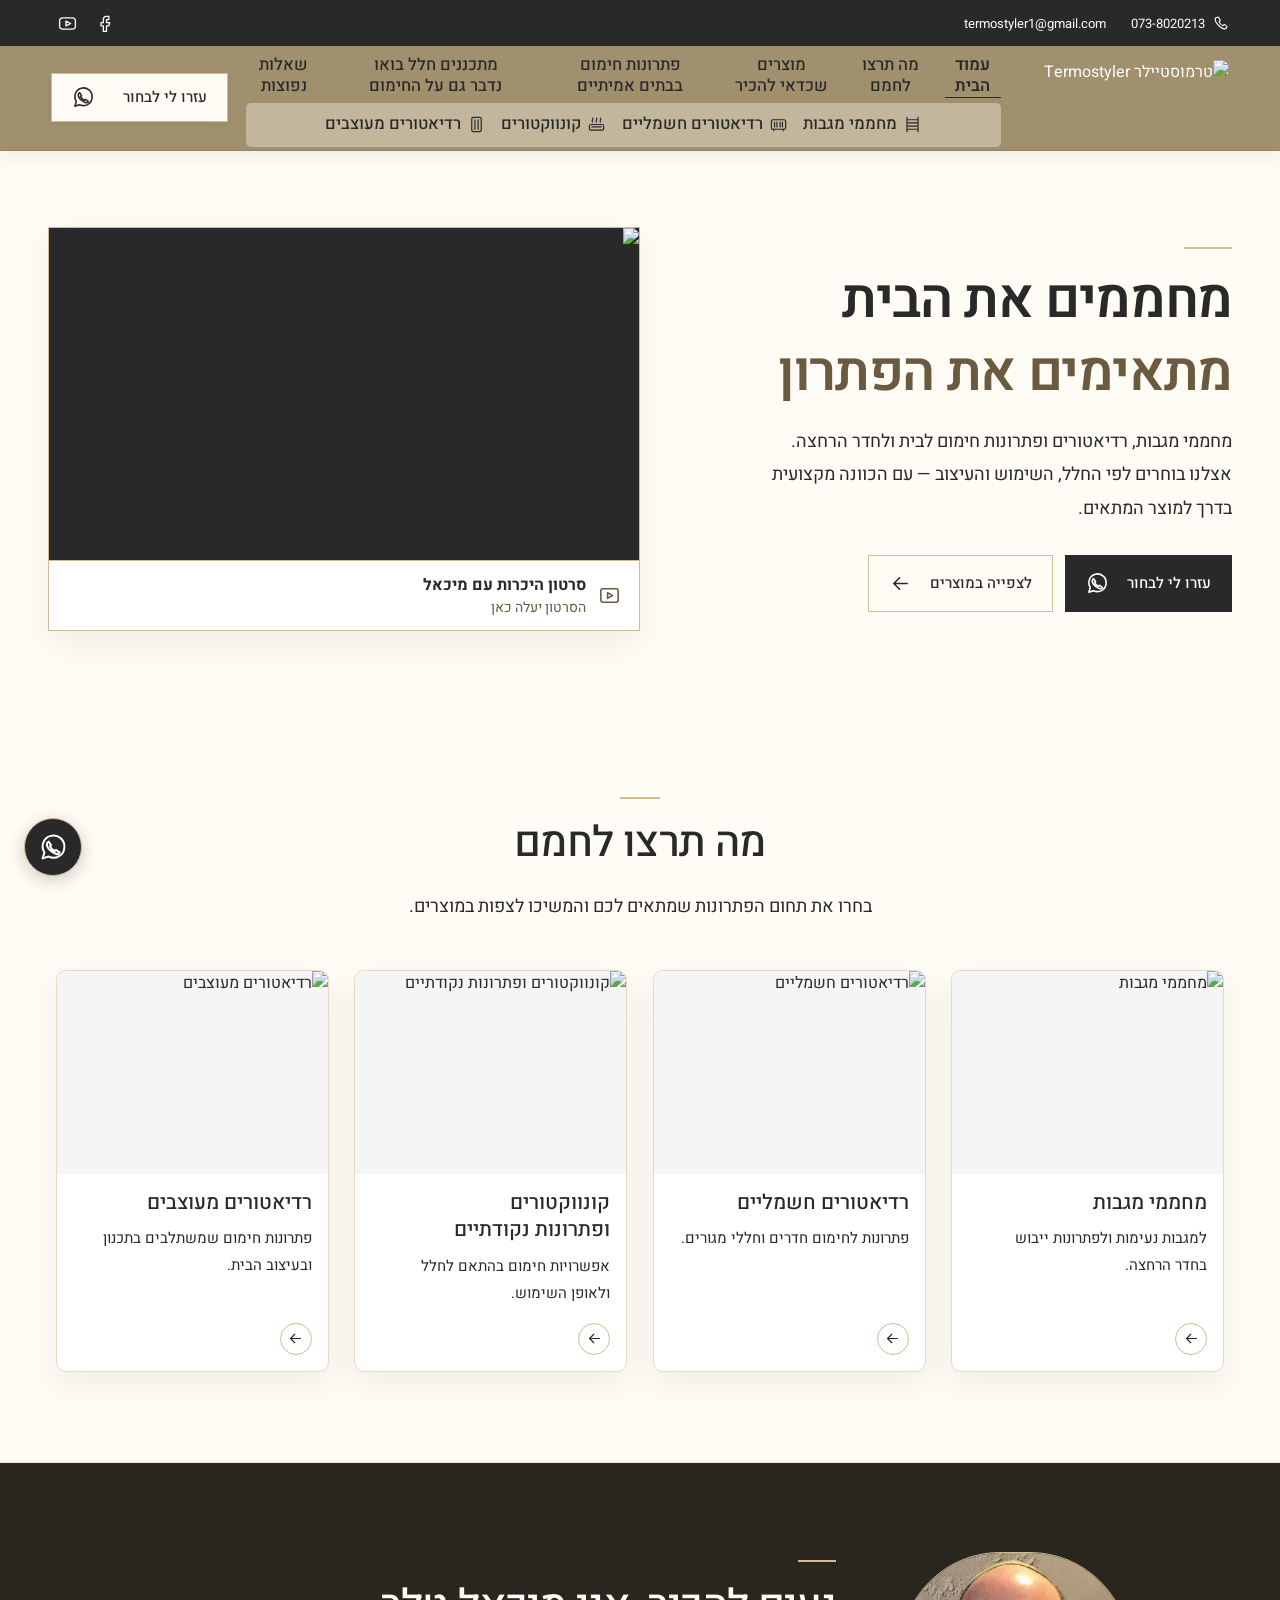
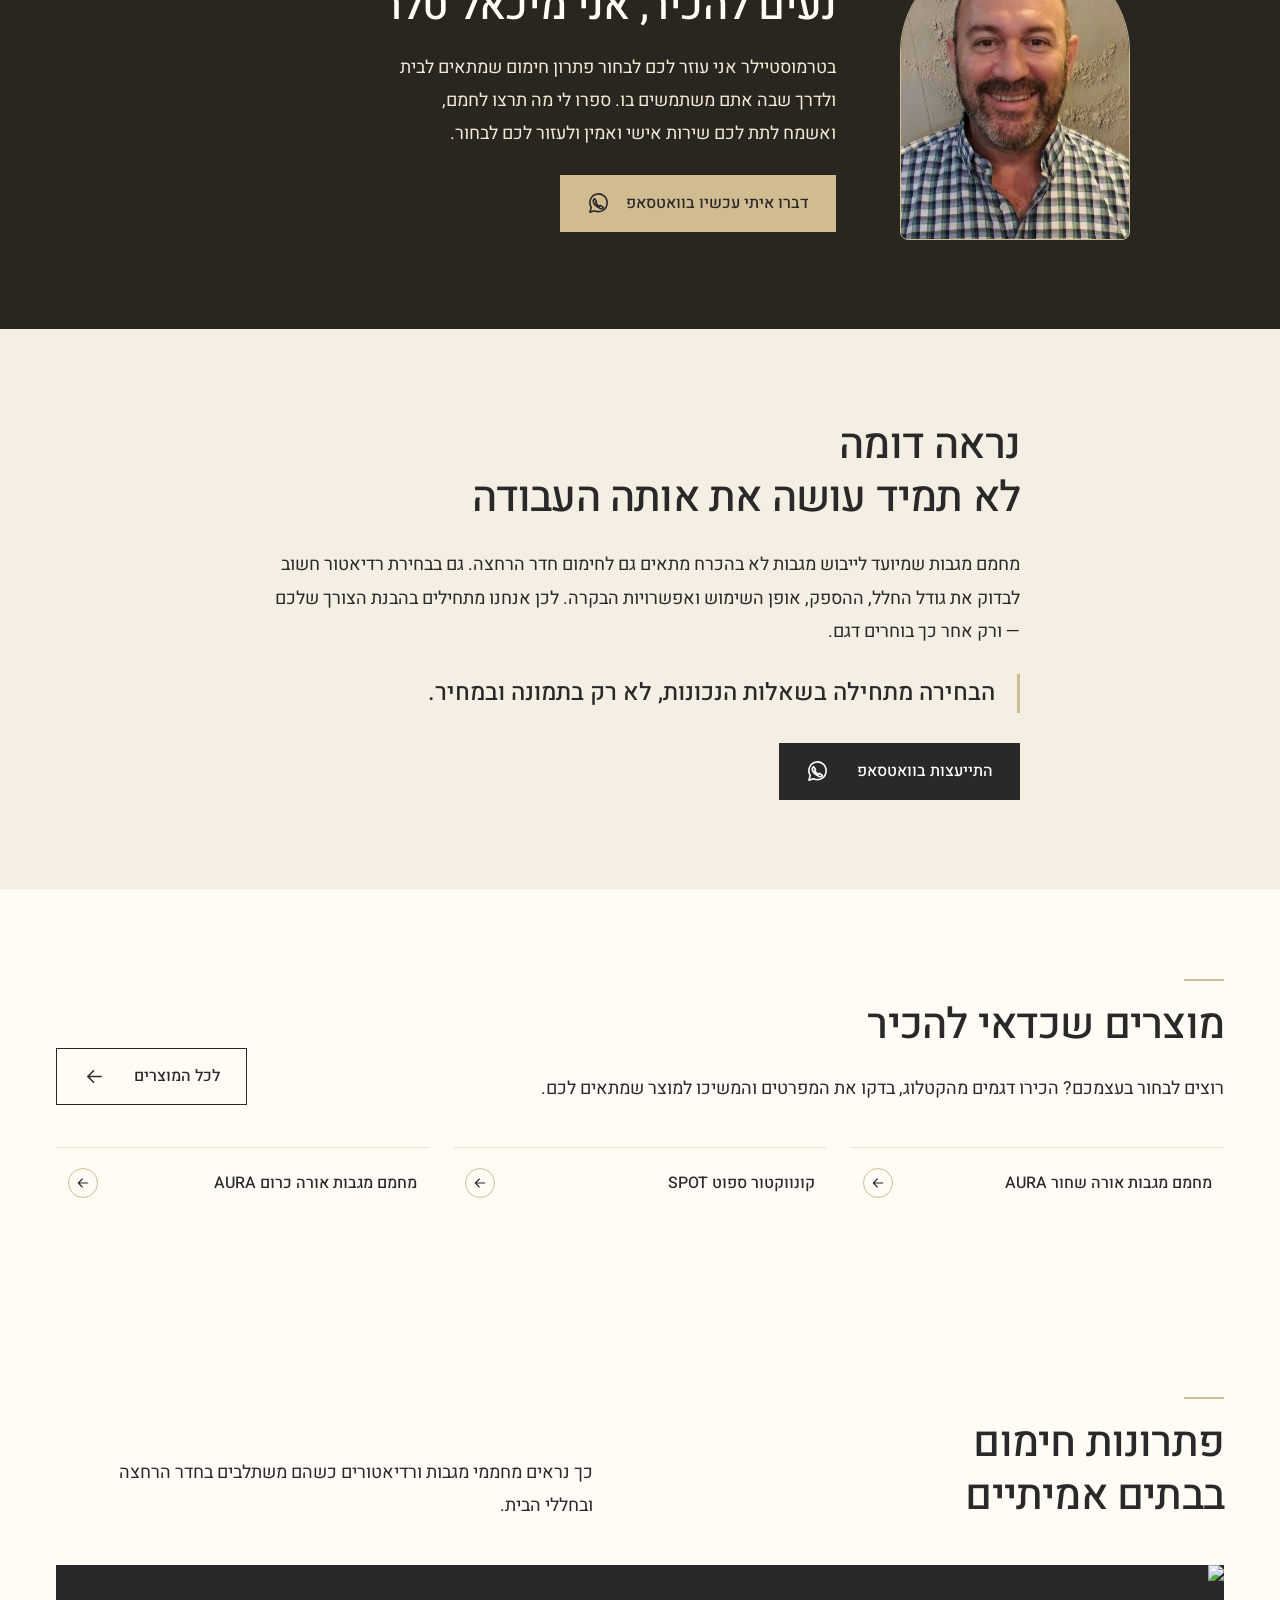
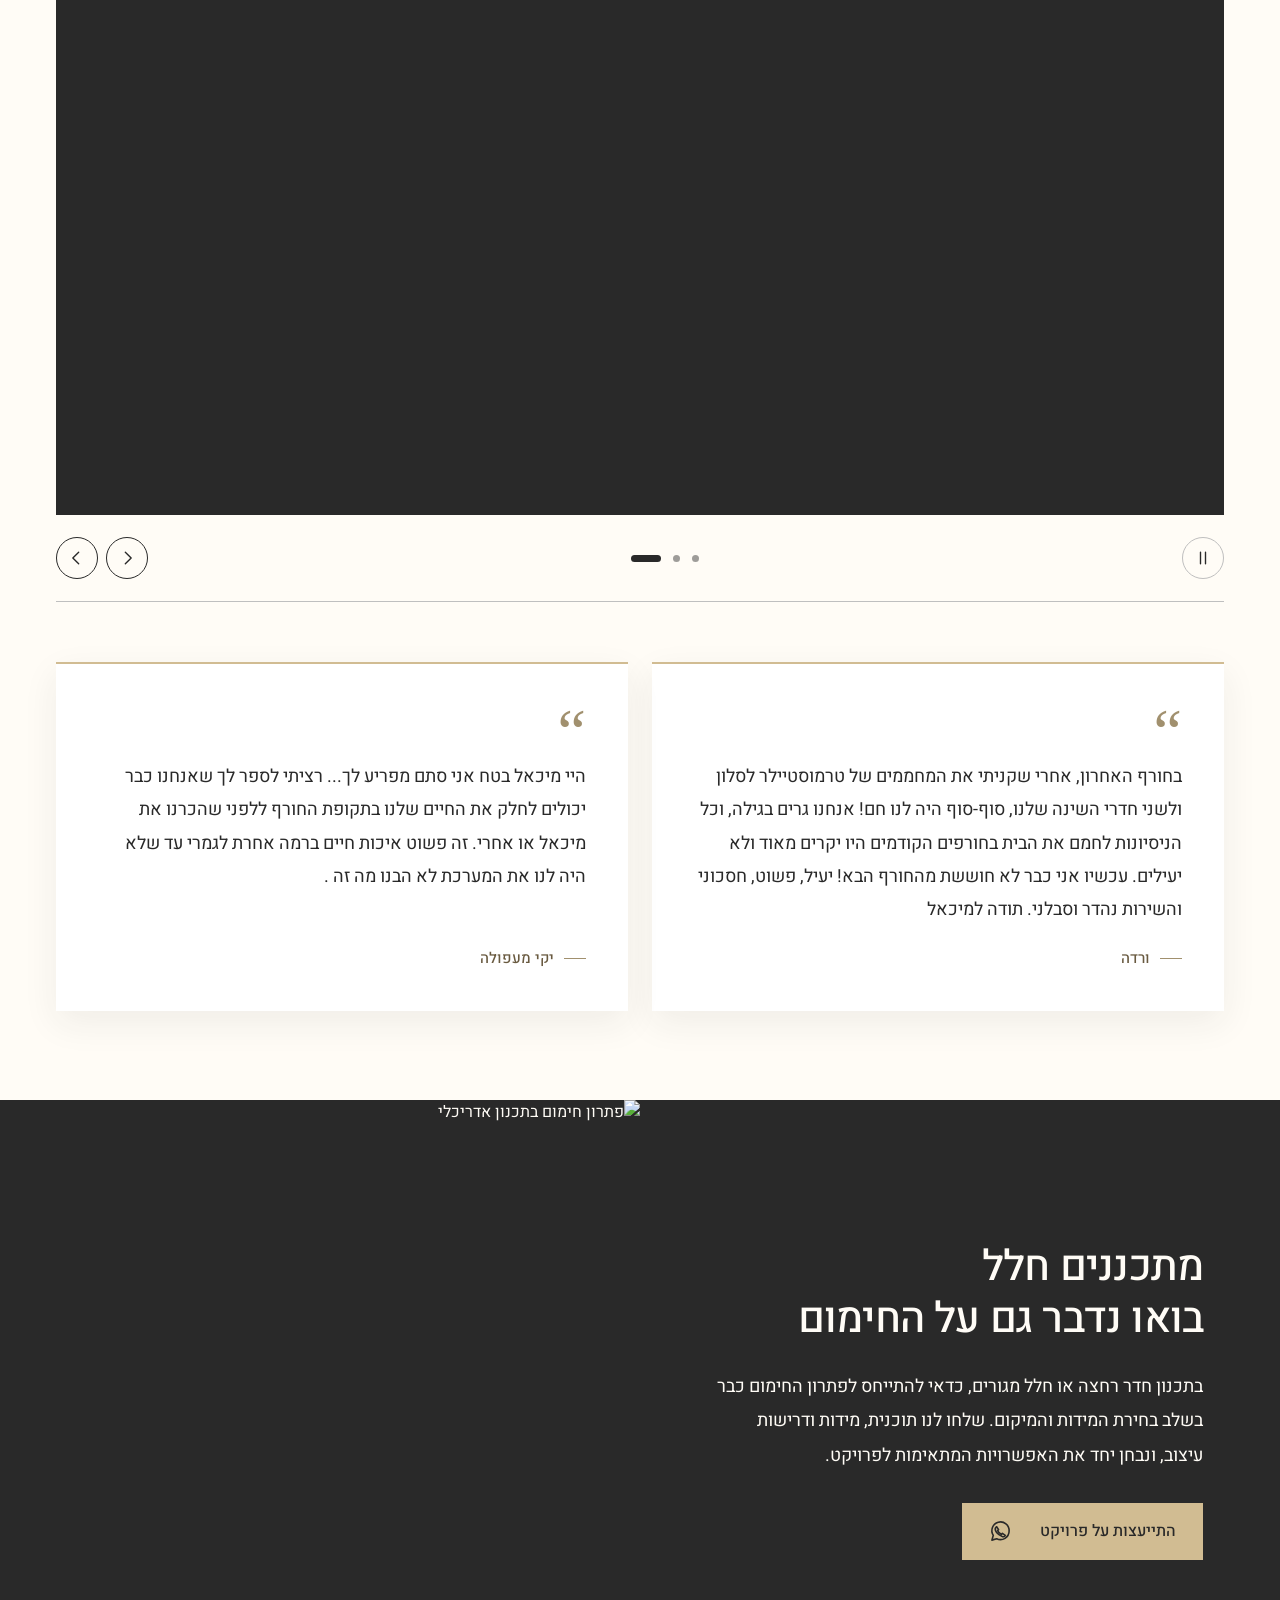
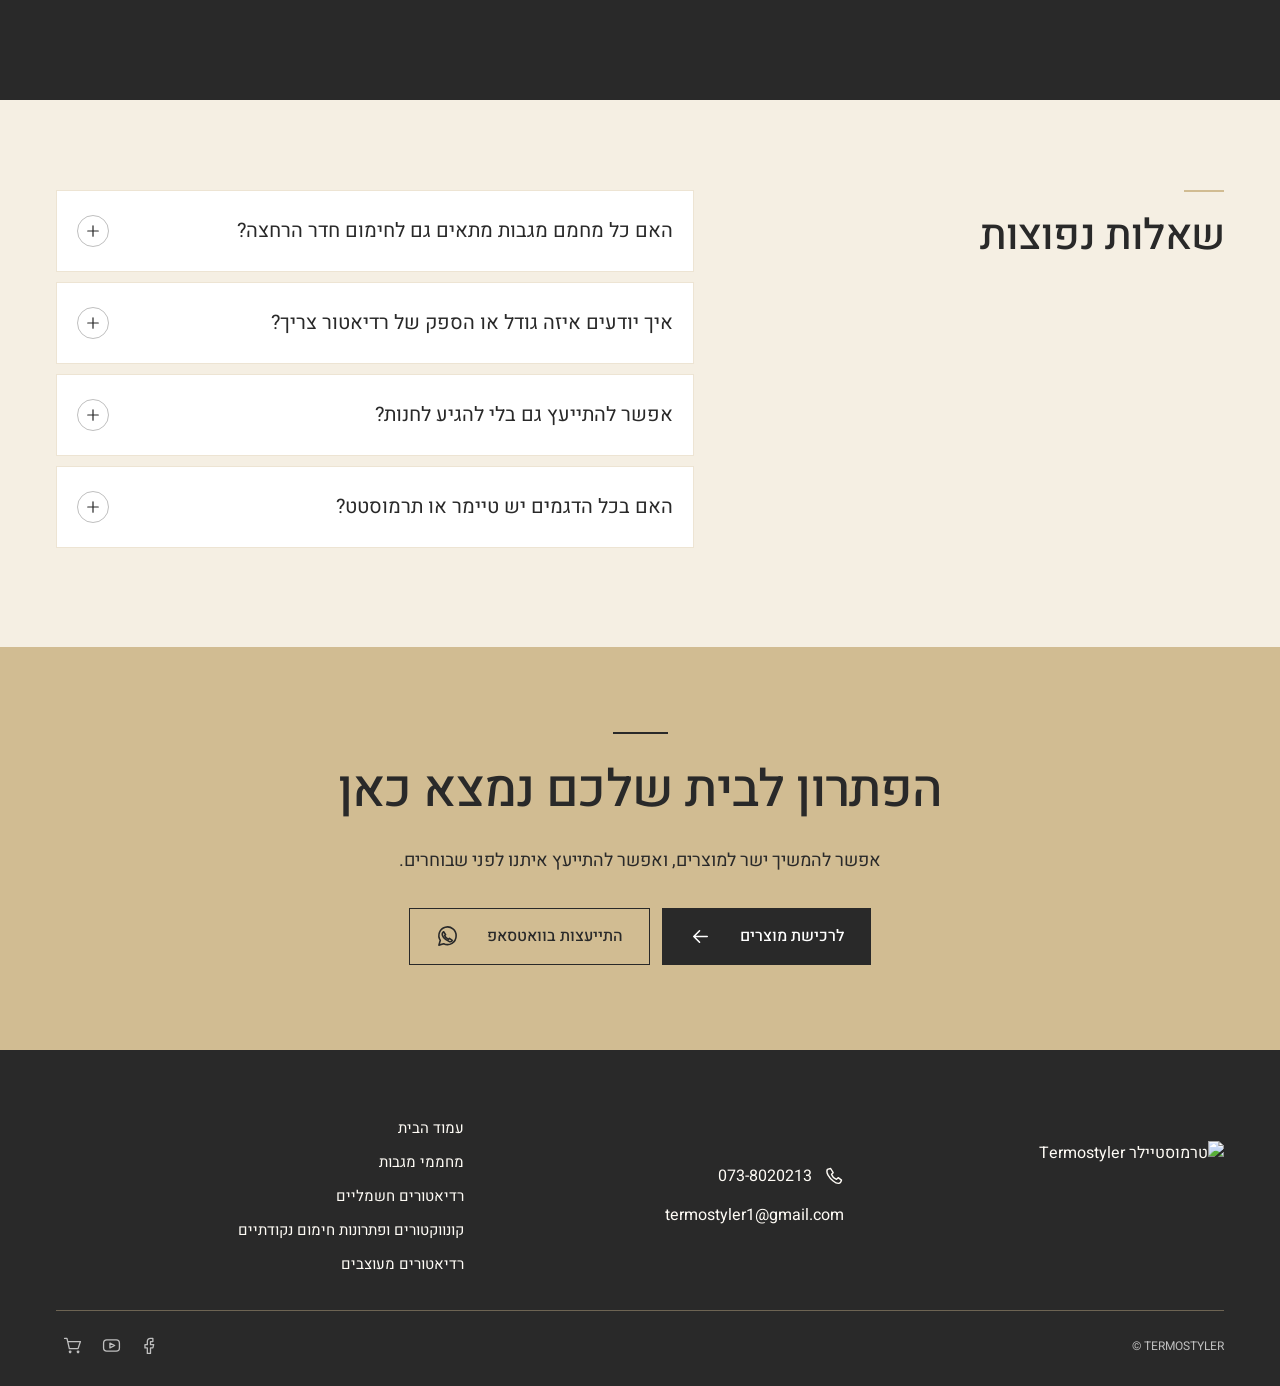
==== commit 31d35648: "Add illustrated category cues to the heating navigation" ====
--- a/index.html
+++ b/index.html
@@ -1,8 +1,8 @@
 <!doctype html>
-<html lang="he" dir="rtl"><head><meta charset="utf-8"><meta name="viewport" content="width=device-width, initial-scale=1"><meta name="robots" content="noindex,nofollow"><meta name="theme-color" content="#A1906E"><title>TERMOSTYLER | מחממים את הבית מתאימים את הפתרון</title><meta name="description" content="מחממי מגבות, רדיאטורים ופתרונות חימום לבית ולחדר הרחצה. אצלנו בוחרים לפי החלל, השימוש והעיצוב — עם הכוונה מקצועית בדרך למוצר המתאים."><link rel="icon" href="https://www.termostyler.co.il/wp-content/uploads/2021/05/T-fav.png"><link rel="preconnect" href="https://fonts.googleapis.com"><link rel="preconnect" href="https://fonts.gstatic.com" crossorigin><link href="https://fonts.googleapis.com/css2?family=Heebo:wght@400;500;600;700&display=swap" rel="stylesheet"><link rel="stylesheet" href="site.css?v=20261110-michael"></head>
+<html lang="he" dir="rtl"><head><meta charset="utf-8"><meta name="viewport" content="width=device-width, initial-scale=1"><meta name="robots" content="noindex,nofollow"><meta name="theme-color" content="#A1906E"><title>TERMOSTYLER | מחממים את הבית מתאימים את הפתרון</title><meta name="description" content="מחממי מגבות, רדיאטורים ופתרונות חימום לבית ולחדר הרחצה. אצלנו בוחרים לפי החלל, השימוש והעיצוב — עם הכוונה מקצועית בדרך למוצר המתאים."><link rel="icon" href="https://www.termostyler.co.il/wp-content/uploads/2021/05/T-fav.png"><link rel="preconnect" href="https://fonts.googleapis.com"><link rel="preconnect" href="https://fonts.gstatic.com" crossorigin><link href="https://fonts.googleapis.com/css2?family=Heebo:wght@400;500;600;700&display=swap" rel="stylesheet"><link rel="stylesheet" href="site.css?v=20261110-menu-icons"></head>
 <body class="home-page"><a class="skip" href="#main">דילוג לתוכן</a>
 <div class="topbar"><div class="topbar-inner"><div class="topbar-links"><a href="tel:0738020213"><svg class="icon " viewBox="0 0 24 24" aria-hidden="true" focusable="false"><path d="m8 3 3 5-2 2c1 3 3 5 6 6l2-2 4 3c-1 5-5 5-10 1S2 8 4 4Z"/></svg><span dir="ltr">073-8020213</span></a><a class="email-link" href="mailto:termostyler1@gmail.com">termostyler1@gmail.com</a></div><div class="socials "><a href="https://www.facebook.com/termostyler?fref=ts" aria-label="Facebook של טרמוסטיילר" target="_blank" rel="noopener noreferrer"><svg class="icon " viewBox="0 0 24 24" aria-hidden="true" focusable="false"><path d="M15 3h-3a4 4 0 0 0-4 4v4H5v4h3v7h4v-7h3l1-4h-4V7h3Z"/></svg></a><a href="https://www.youtube.com/user/termostyler1/videos" aria-label="YouTube של טרמוסטיילר" target="_blank" rel="noopener noreferrer"><svg class="icon " viewBox="0 0 24 24" aria-hidden="true" focusable="false"><rect x="2" y="5" width="20" height="14" rx="4"/><path d="m10 9 6 3-6 3Z"/></svg></a><a href="https://www.termostyler.co.il/cart/" aria-label="סל הקניות"><svg class="icon " viewBox="0 0 24 24" aria-hidden="true" focusable="false"><path d="M2 3h3l3 13h11l3-9H6M9 21h.01M19 21h.01"/><circle cx="9" cy="20" r="1"/><circle cx="19" cy="20" r="1"/></svg></a></div></div></div>
-<header><div class="header-inner"><a class="brand" href="index.html" aria-label="Termostyler עמוד הבית"><img src="https://www.termostyler.co.il/wp-content/uploads/2020/12/LOGO-___-detoure-626x360.png" alt="טרמוסטיילר Termostyler" width="626" height="360"></a><nav class="navigation" id="main-nav" aria-label="ניווט ראשי"><div class="navigation-row navigation-sections"><span class="navigation-label">ניווט באתר</span><a class="mobile-home-link" href="index.html" aria-current="page">עמוד הבית</a><a class="mobile-section-link" href="#solutions">מה תרצו לחמם</a><a class="mobile-section-link" href="#products">מוצרים שכדאי להכיר</a><a class="mobile-section-link" href="#projects">פתרונות חימום בבתים אמיתיים</a><a class="mobile-section-link" href="#architects">מתכננים חלל בואו נדבר גם על החימום</a><a class="mobile-section-link" href="#faq">שאלות נפוצות</a></div><div class="navigation-row navigation-categories"><span class="navigation-label">פתרונות חימום</span><a href="towel-warmers.html" aria-label="מחממי מגבות">מחממי מגבות</a><a href="electric-radiators.html" aria-label="רדיאטורים חשמליים">רדיאטורים חשמליים</a><a href="convectors.html" aria-label="קונווקטורים ופתרונות חימום נקודתיים">קונווקטורים</a><a href="designer-radiators.html" aria-label="רדיאטורים מעוצבים">רדיאטורים מעוצבים</a></div><div class="socials mobile-socials"><a href="https://www.facebook.com/termostyler?fref=ts" aria-label="Facebook של טרמוסטיילר" target="_blank" rel="noopener noreferrer"><svg class="icon " viewBox="0 0 24 24" aria-hidden="true" focusable="false"><path d="M15 3h-3a4 4 0 0 0-4 4v4H5v4h3v7h4v-7h3l1-4h-4V7h3Z"/></svg></a><a href="https://www.youtube.com/user/termostyler1/videos" aria-label="YouTube של טרמוסטיילר" target="_blank" rel="noopener noreferrer"><svg class="icon " viewBox="0 0 24 24" aria-hidden="true" focusable="false"><rect x="2" y="5" width="20" height="14" rx="4"/><path d="m10 9 6 3-6 3Z"/></svg></a><a href="https://www.termostyler.co.il/cart/" aria-label="סל הקניות"><svg class="icon " viewBox="0 0 24 24" aria-hidden="true" focusable="false"><path d="M2 3h3l3 13h11l3-9H6M9 21h.01M19 21h.01"/><circle cx="9" cy="20" r="1"/><circle cx="19" cy="20" r="1"/></svg></a></div></nav><a class="button header-action" href="https://wa.me/972547513320"><span>עזרו לי לבחור</span><svg class="icon " viewBox="0 0 24 24" aria-hidden="true" focusable="false"><path d="M21 11.5a9 9 0 0 1-13 8L3 21l1.5-5A9 9 0 1 1 21 11.5Z"/><path d="m8 7 2 3-1 1c1 2 2 3 4 4l1-1 3 2c-1 3-4 1-7-1s-5-6-2-8Z"/></svg></a><button type="button" class="menu-toggle" aria-label="פתיחת תפריט" aria-expanded="false" aria-controls="main-nav"><svg class="icon " viewBox="0 0 24 24" aria-hidden="true" focusable="false"><path d="M3 7h18M3 12h18M3 17h18"/></svg></button></div></header>
+<header><div class="header-inner"><a class="brand" href="index.html" aria-label="Termostyler עמוד הבית"><img src="https://www.termostyler.co.il/wp-content/uploads/2020/12/LOGO-___-detoure-626x360.png" alt="טרמוסטיילר Termostyler" width="626" height="360"></a><nav class="navigation" id="main-nav" aria-label="ניווט ראשי"><div class="navigation-row navigation-sections"><span class="navigation-label">ניווט באתר</span><a class="mobile-home-link" href="index.html" aria-current="page">עמוד הבית</a><a class="mobile-section-link" href="#solutions">מה תרצו לחמם</a><a class="mobile-section-link" href="#products">מוצרים שכדאי להכיר</a><a class="mobile-section-link" href="#projects">פתרונות חימום בבתים אמיתיים</a><a class="mobile-section-link" href="#architects">מתכננים חלל בואו נדבר גם על החימום</a><a class="mobile-section-link" href="#faq">שאלות נפוצות</a></div><div class="navigation-row navigation-categories"><span class="navigation-label">פתרונות חימום</span><a href="towel-warmers.html" aria-label="מחממי מגבות"><svg class="nav-category-icon" aria-hidden="true" focusable="false"><use href="assets/heating-icons.svg#towel-warmers"/></svg><span>מחממי מגבות</span></a><a href="electric-radiators.html" aria-label="רדיאטורים חשמליים"><svg class="nav-category-icon" aria-hidden="true" focusable="false"><use href="assets/heating-icons.svg#electric-radiators"/></svg><span>רדיאטורים חשמליים</span></a><a href="convectors.html" aria-label="קונווקטורים ופתרונות חימום נקודתיים"><svg class="nav-category-icon" aria-hidden="true" focusable="false"><use href="assets/heating-icons.svg#convectors"/></svg><span>קונווקטורים</span></a><a href="designer-radiators.html" aria-label="רדיאטורים מעוצבים"><svg class="nav-category-icon" aria-hidden="true" focusable="false"><use href="assets/heating-icons.svg#designer-radiators"/></svg><span>רדיאטורים מעוצבים</span></a></div><div class="socials mobile-socials"><a href="https://www.facebook.com/termostyler?fref=ts" aria-label="Facebook של טרמוסטיילר" target="_blank" rel="noopener noreferrer"><svg class="icon " viewBox="0 0 24 24" aria-hidden="true" focusable="false"><path d="M15 3h-3a4 4 0 0 0-4 4v4H5v4h3v7h4v-7h3l1-4h-4V7h3Z"/></svg></a><a href="https://www.youtube.com/user/termostyler1/videos" aria-label="YouTube של טרמוסטיילר" target="_blank" rel="noopener noreferrer"><svg class="icon " viewBox="0 0 24 24" aria-hidden="true" focusable="false"><rect x="2" y="5" width="20" height="14" rx="4"/><path d="m10 9 6 3-6 3Z"/></svg></a><a href="https://www.termostyler.co.il/cart/" aria-label="סל הקניות"><svg class="icon " viewBox="0 0 24 24" aria-hidden="true" focusable="false"><path d="M2 3h3l3 13h11l3-9H6M9 21h.01M19 21h.01"/><circle cx="9" cy="20" r="1"/><circle cx="19" cy="20" r="1"/></svg></a></div></nav><a class="button header-action" href="https://wa.me/972547513320"><span>עזרו לי לבחור</span><svg class="icon " viewBox="0 0 24 24" aria-hidden="true" focusable="false"><path d="M21 11.5a9 9 0 0 1-13 8L3 21l1.5-5A9 9 0 1 1 21 11.5Z"/><path d="m8 7 2 3-1 1c1 2 2 3 4 4l1-1 3 2c-1 3-4 1-7-1s-5-6-2-8Z"/></svg></a><button type="button" class="menu-toggle" aria-label="פתיחת תפריט" aria-expanded="false" aria-controls="main-nav"><svg class="icon " viewBox="0 0 24 24" aria-hidden="true" focusable="false"><path d="M3 7h18M3 12h18M3 17h18"/></svg></button></div></header>
 <main id="main">
 <section class="hero" aria-labelledby="hero-title"><div class="hero-copy"><h1 id="hero-title"><span>מחממים את הבית</span><span class="second">מתאימים את הפתרון</span></h1><p>מחממי מגבות, רדיאטורים ופתרונות חימום לבית ולחדר הרחצה. אצלנו בוחרים לפי החלל, השימוש והעיצוב — עם הכוונה מקצועית בדרך למוצר המתאים.</p><div class="actions"><a class="button outline" href="https://wa.me/972547513320"><span>עזרו לי לבחור</span><svg class="icon " viewBox="0 0 24 24" aria-hidden="true" focusable="false"><path d="M21 11.5a9 9 0 0 1-13 8L3 21l1.5-5A9 9 0 1 1 21 11.5Z"/><path d="m8 7 2 3-1 1c1 2 2 3 4 4l1-1 3 2c-1 3-4 1-7-1s-5-6-2-8Z"/></svg></a><a class="button " href="#products"><span>לצפייה במוצרים</span><svg class="icon " viewBox="0 0 24 24" aria-hidden="true" focusable="false"><path d="M19 12H5m6-6-6 6 6 6"/></svg></a></div></div><figure class="hero-film" aria-labelledby="hero-film-title"><div class="hero-visual"><img src="https://www.termostyler.co.il/wp-content/uploads/2020/12/campaver-3.jpg" alt="רדיאטור מעוצב בחלל מגורים" fetchpriority="high"></div><figcaption><svg class="icon" viewBox="0 0 24 24" aria-hidden="true" focusable="false"><rect x="3" y="5" width="18" height="14" rx="2"/><path d="m10 9 5 3-5 3Z"/></svg><div><strong id="hero-film-title">סרטון היכרות עם מיכאל</strong><span>הסרטון יעלה כאן</span></div></figcaption></figure></section>
 <section class="section solutions" id="solutions"><div class="container"><div class="section-heading center"><h2>מה תרצו לחמם</h2><p>בחרו את תחום הפתרונות שמתאים לכם והמשיכו לצפות במוצרים.</p></div><div class="solutions-grid"><a class="solution-card" href="towel-warmers.html"><div class="solution-photo"><img src="https://www.termostyler.co.il/wp-content/uploads/2017/11/virando.jpg" alt="מחממי מגבות" loading="lazy"></div><h3>מחממי מגבות</h3><p>למגבות נעימות ולפתרונות ייבוש בחדר הרחצה.</p><div class="solution-rule" aria-hidden="true"><svg class="icon " viewBox="0 0 24 24" aria-hidden="true" focusable="false"><path d="M19 12H5m6-6-6 6 6 6"/></svg></div></a><a class="solution-card" href="electric-radiators.html"><div class="solution-photo"><img src="https://www.termostyler.co.il/wp-content/uploads/2024/12/רדיאטור-חשמלי-לדף-הבית.jpg" alt="רדיאטורים חשמליים" loading="lazy"></div><h3>רדיאטורים חשמליים</h3><p>פתרונות לחימום חדרים וחללי מגורים.</p><div class="solution-rule" aria-hidden="true"><svg class="icon " viewBox="0 0 24 24" aria-hidden="true" focusable="false"><path d="M19 12H5m6-6-6 6 6 6"/></svg></div></a><a class="solution-card" href="convectors.html"><div class="solution-photo"><img src="https://www.termostyler.co.il/wp-content/uploads/2021/05/convecteur-spot-d-750w-6-ordres-00h1252fdez.jpg" alt="קונווקטורים ופתרונות נקודתיים" loading="lazy"></div><h3>קונווקטורים ופתרונות נקודתיים</h3><p>אפשרויות חימום בהתאם לחלל ולאופן השימוש.</p><div class="solution-rule" aria-hidden="true"><svg class="icon " viewBox="0 0 24 24" aria-hidden="true" focusable="false"><path d="M19 12H5m6-6-6 6 6 6"/></svg></div></a><a class="solution-card" href="designer-radiators.html"><div class="solution-photo"><img src="https://www.termostyler.co.il/wp-content/uploads/2015/10/zehnder-excelior-1.jpg" alt="רדיאטורים מעוצבים" loading="lazy"></div><h3>רדיאטורים מעוצבים</h3><p>פתרונות חימום שמשתלבים בתכנון ובעיצוב הבית.</p><div class="solution-rule" aria-hidden="true"><svg class="icon " viewBox="0 0 24 24" aria-hidden="true" focusable="false"><path d="M19 12H5m6-6-6 6 6 6"/></svg></div></a></div></div></section>
--- a/site.css
+++ b/site.css
@@ -69,6 +69,17 @@
 
 .navigation .mobile-home-link { display: block; }
 .navigation-label { display: none; }
+.navigation-categories > a { gap: 6px; }
+.nav-category-icon {
+  flex: none;
+  width: 19px;
+  height: 19px;
+  fill: none;
+  stroke: currentColor;
+  stroke-width: 1.5;
+  stroke-linecap: round;
+  stroke-linejoin: round;
+}
 
 .navigation-row > a {
   color: var(--ink);
@@ -176,6 +187,8 @@
     background: #fffcf65c;
   }
   .navigation-categories { margin-block-start: 14px; }
+  .navigation-categories > a { gap: 10px; }
+  .nav-category-icon { width: 22px; height: 22px; }
   .category-page .navigation .mobile-section-link { display: none; }
   .home-page main > section[id] { scroll-margin-top: 24px; }
   .menu-toggle { width: 48px; height: 48px; color: var(--ink); }
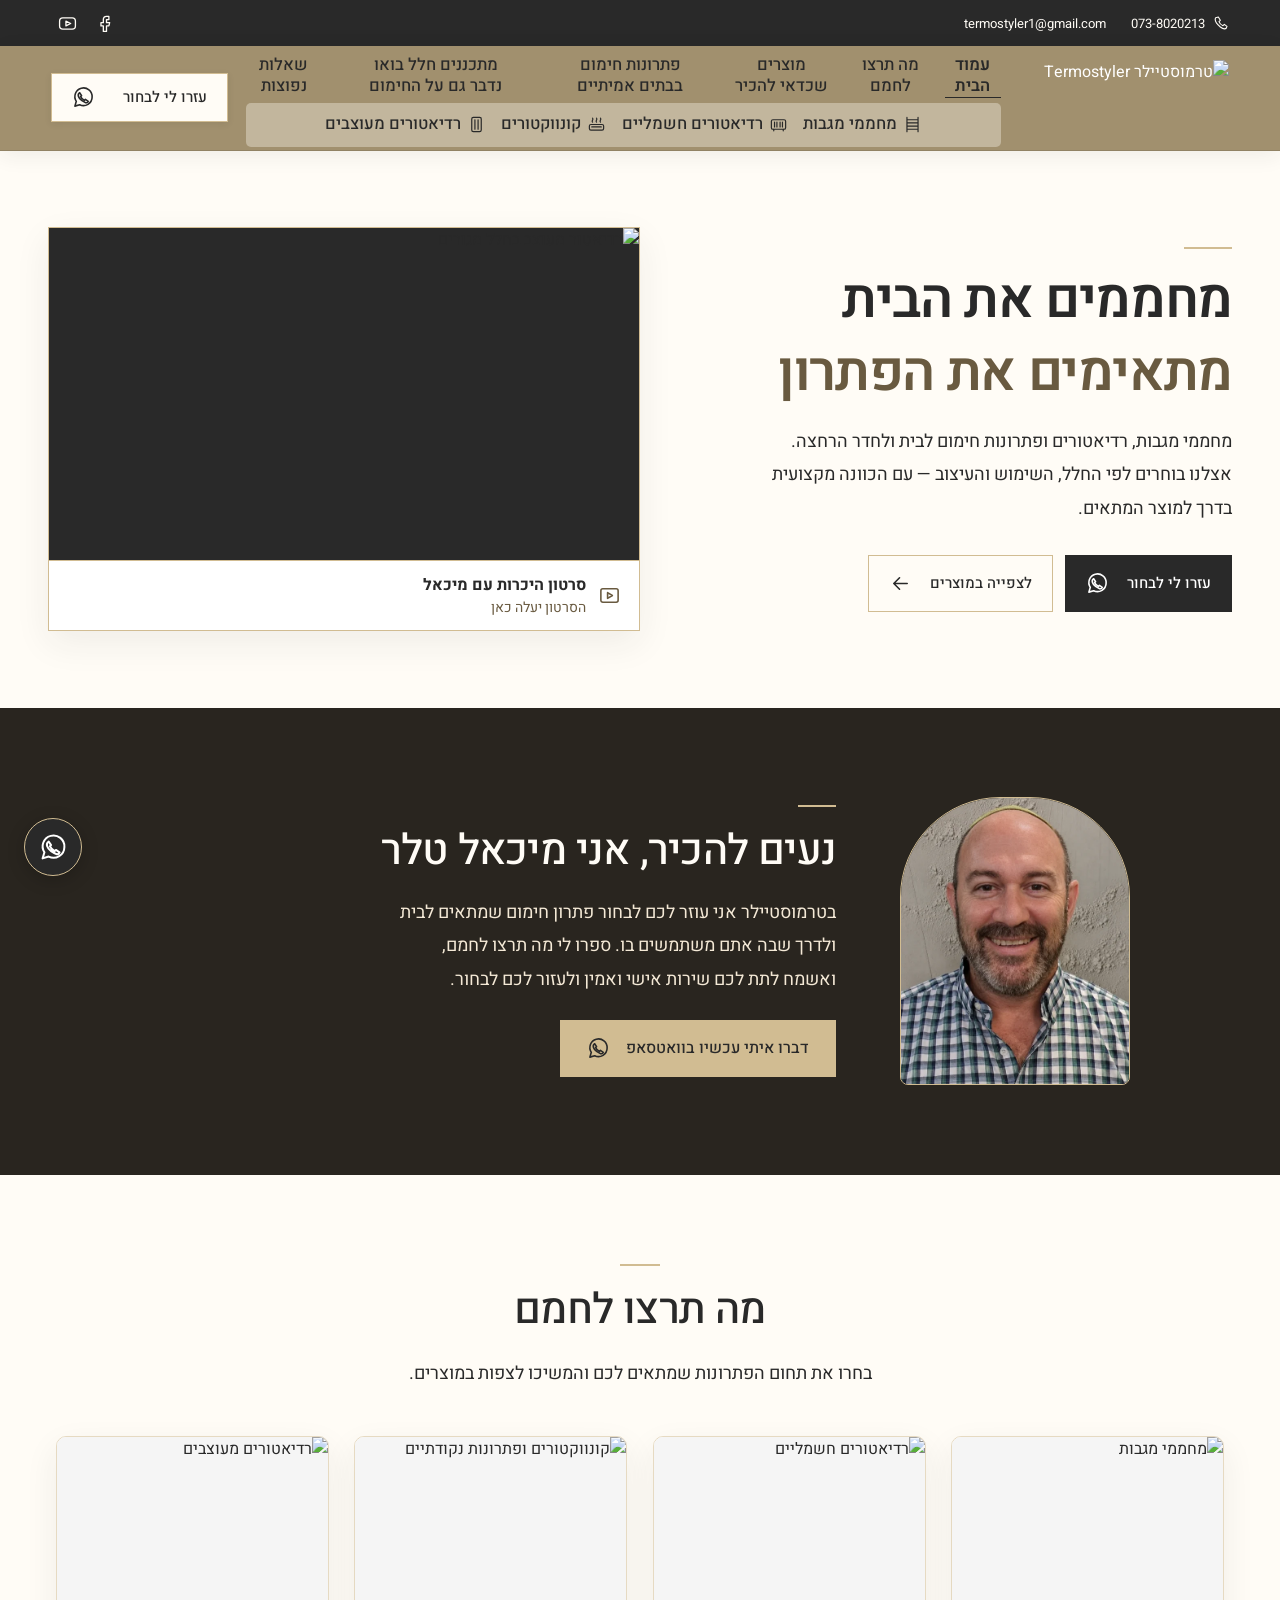
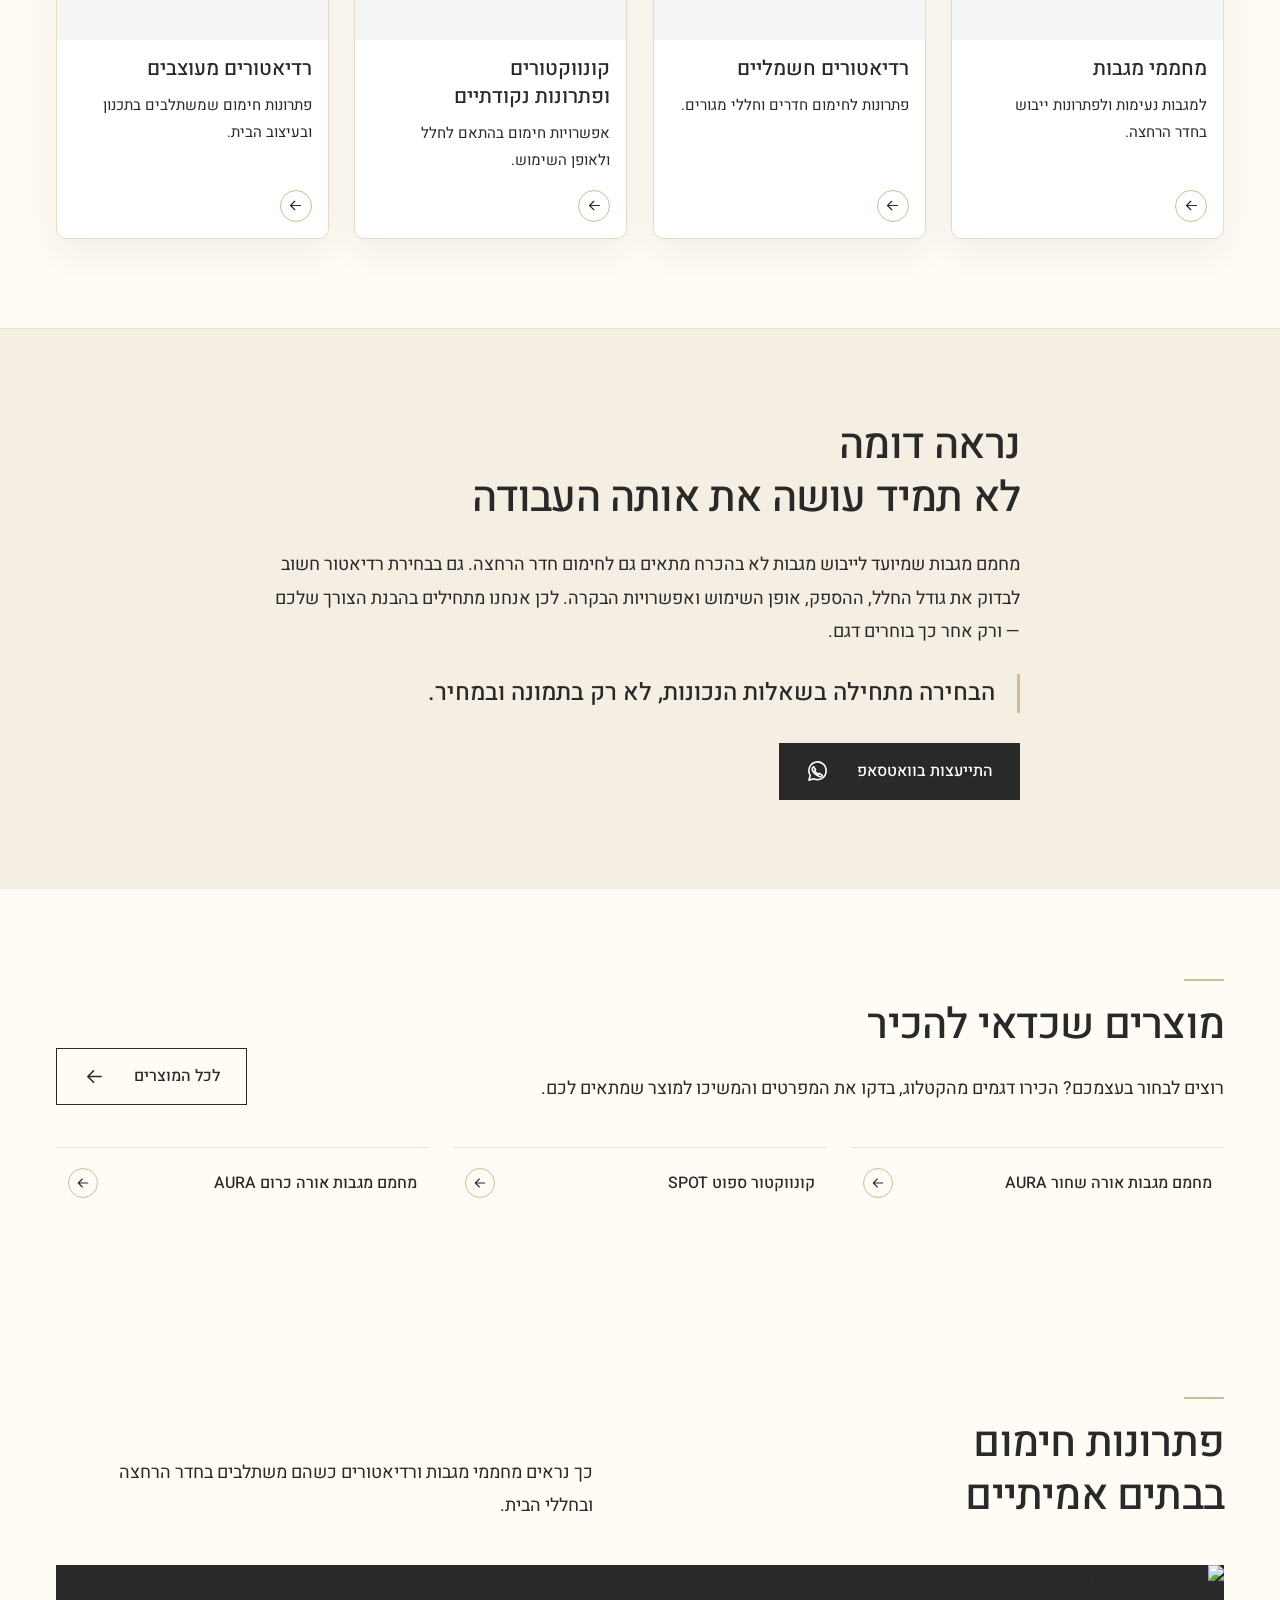
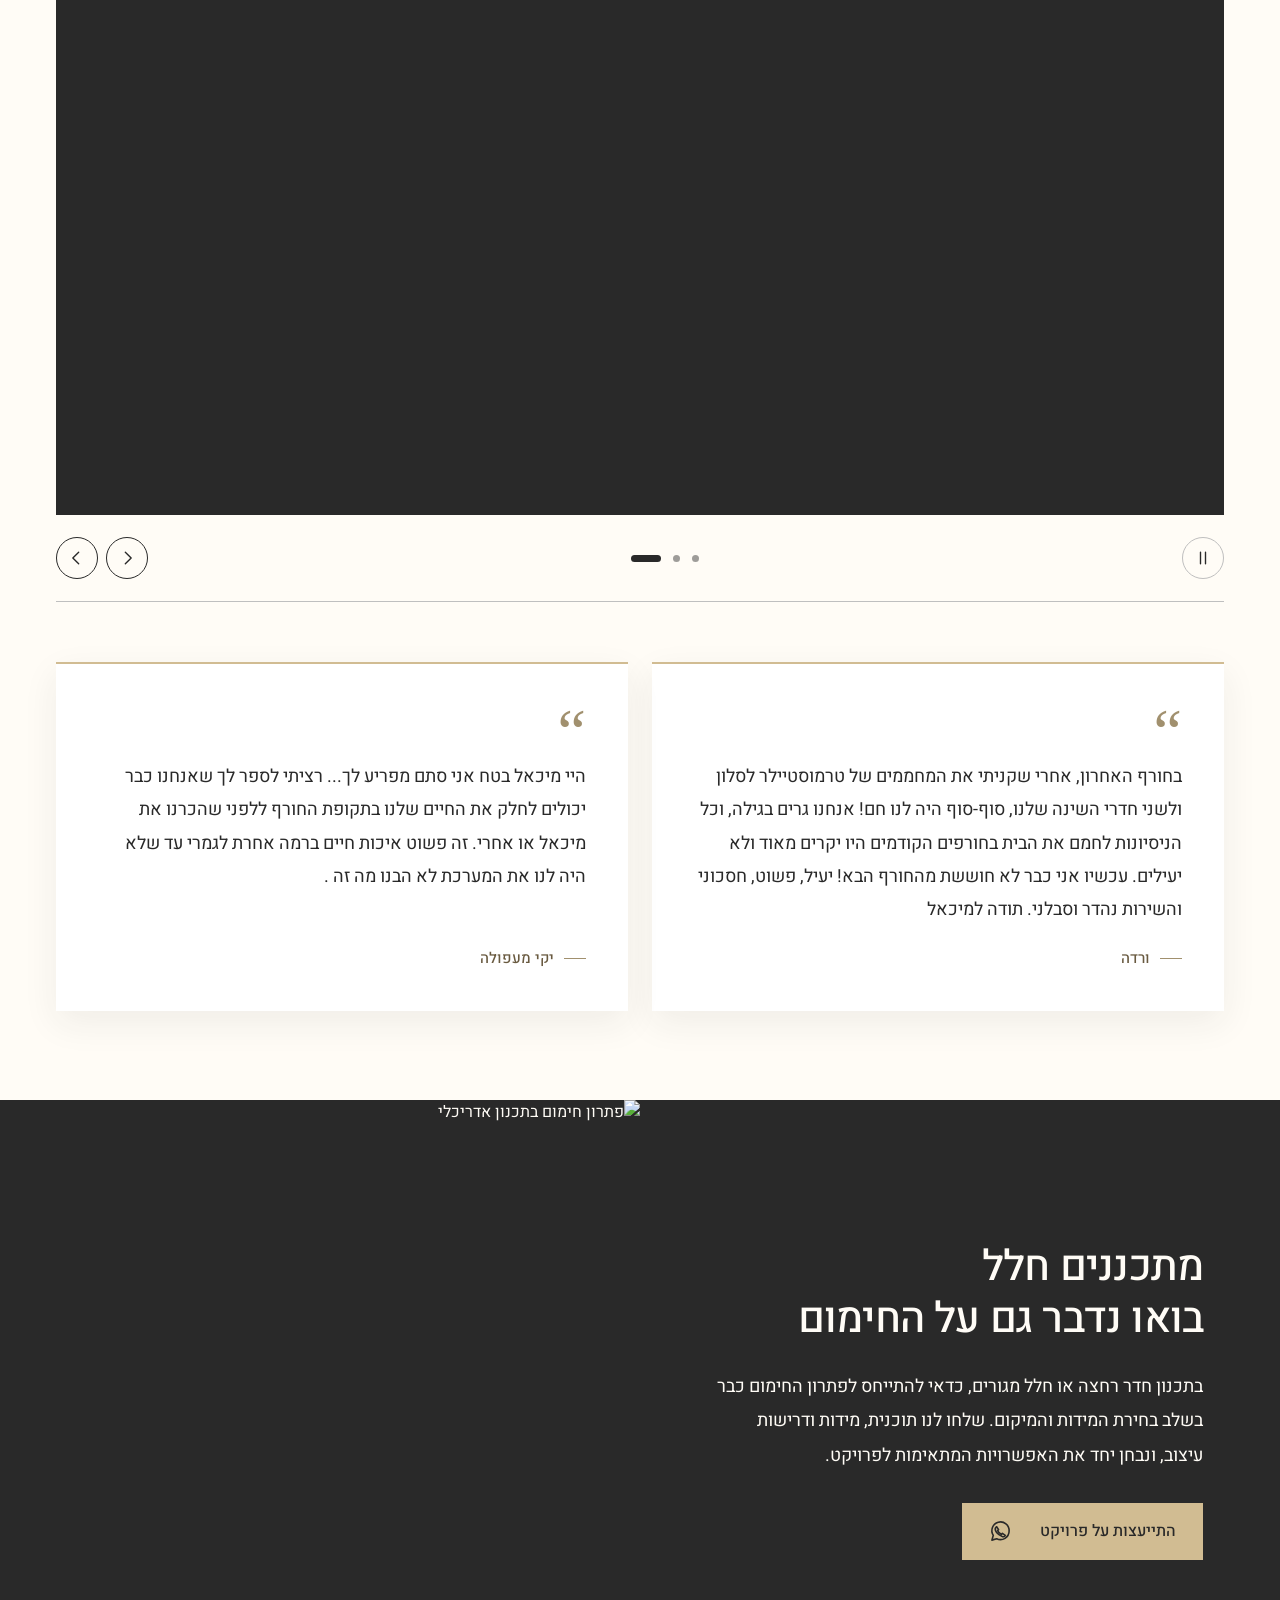
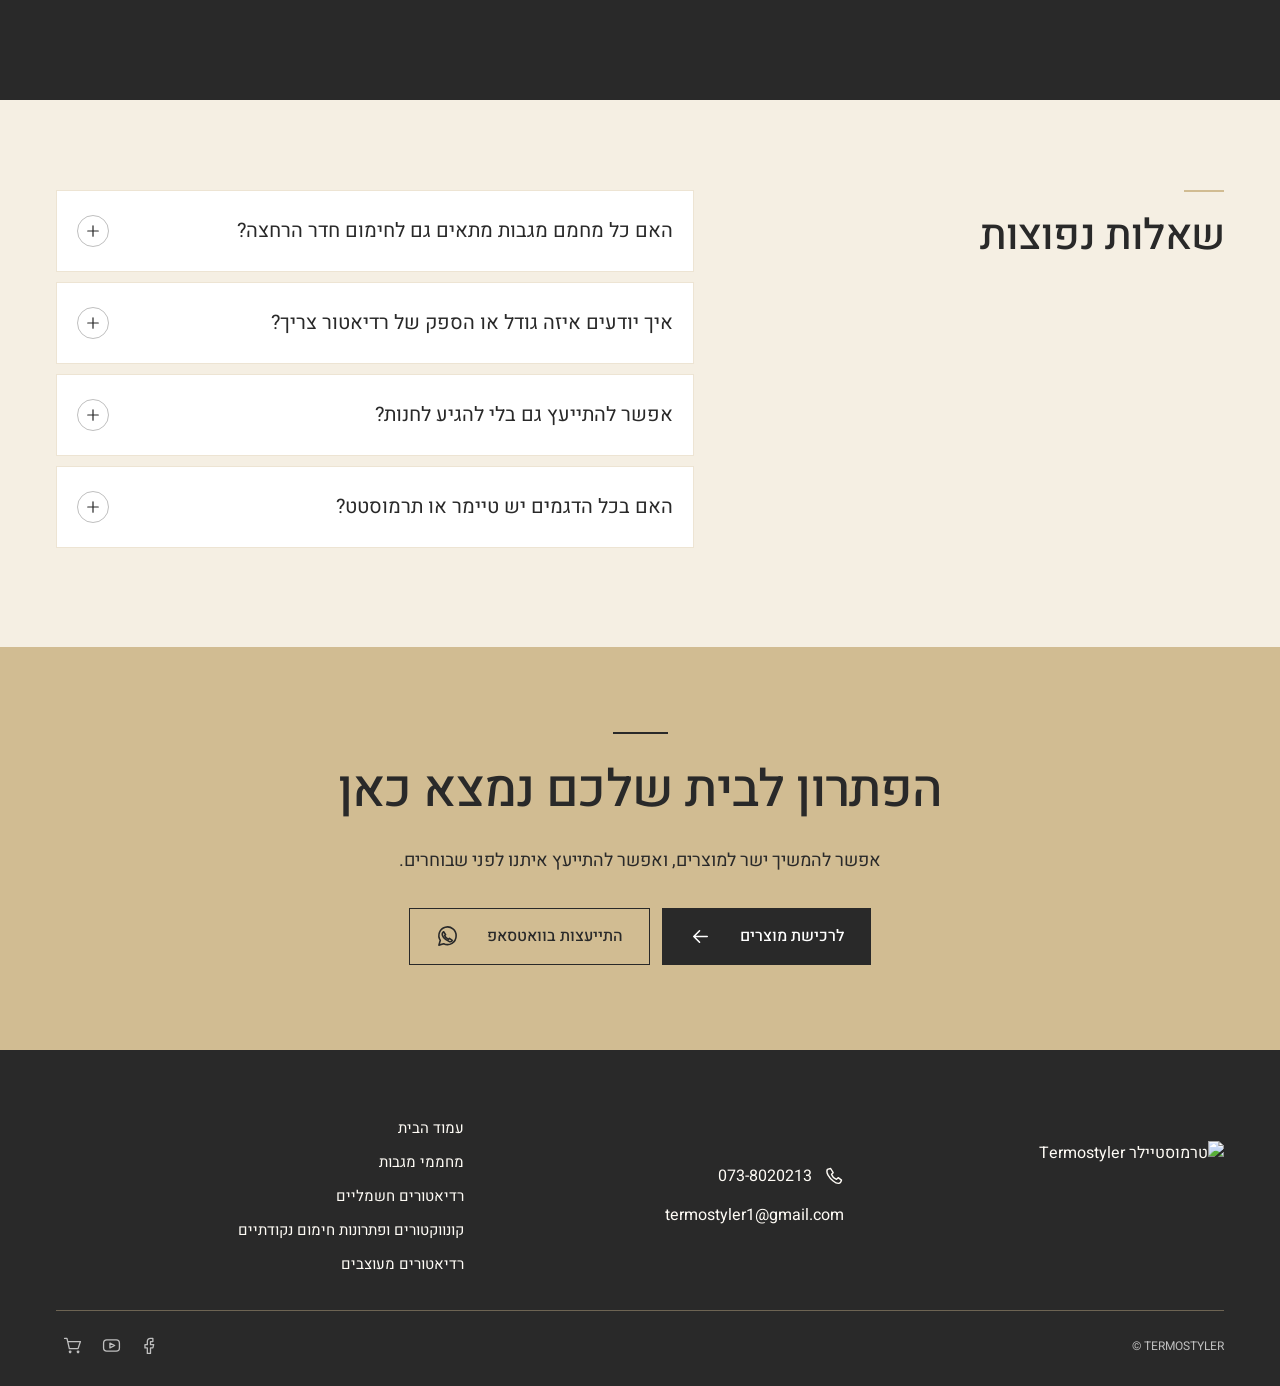
==== commit e6e1f393: "Feature Michael directly after the homepage hero" ====
--- a/index.html
+++ b/index.html
@@ -5,10 +5,9 @@
 <header><div class="header-inner"><a class="brand" href="index.html" aria-label="Termostyler עמוד הבית"><img src="https://www.termostyler.co.il/wp-content/uploads/2020/12/LOGO-___-detoure-626x360.png" alt="טרמוסטיילר Termostyler" width="626" height="360"></a><nav class="navigation" id="main-nav" aria-label="ניווט ראשי"><div class="navigation-row navigation-sections"><span class="navigation-label">ניווט באתר</span><a class="mobile-home-link" href="index.html" aria-current="page">עמוד הבית</a><a class="mobile-section-link" href="#solutions">מה תרצו לחמם</a><a class="mobile-section-link" href="#products">מוצרים שכדאי להכיר</a><a class="mobile-section-link" href="#projects">פתרונות חימום בבתים אמיתיים</a><a class="mobile-section-link" href="#architects">מתכננים חלל בואו נדבר גם על החימום</a><a class="mobile-section-link" href="#faq">שאלות נפוצות</a></div><div class="navigation-row navigation-categories"><span class="navigation-label">פתרונות חימום</span><a href="towel-warmers.html" aria-label="מחממי מגבות"><svg class="nav-category-icon" aria-hidden="true" focusable="false"><use href="assets/heating-icons.svg#towel-warmers"/></svg><span>מחממי מגבות</span></a><a href="electric-radiators.html" aria-label="רדיאטורים חשמליים"><svg class="nav-category-icon" aria-hidden="true" focusable="false"><use href="assets/heating-icons.svg#electric-radiators"/></svg><span>רדיאטורים חשמליים</span></a><a href="convectors.html" aria-label="קונווקטורים ופתרונות חימום נקודתיים"><svg class="nav-category-icon" aria-hidden="true" focusable="false"><use href="assets/heating-icons.svg#convectors"/></svg><span>קונווקטורים</span></a><a href="designer-radiators.html" aria-label="רדיאטורים מעוצבים"><svg class="nav-category-icon" aria-hidden="true" focusable="false"><use href="assets/heating-icons.svg#designer-radiators"/></svg><span>רדיאטורים מעוצבים</span></a></div><div class="socials mobile-socials"><a href="https://www.facebook.com/termostyler?fref=ts" aria-label="Facebook של טרמוסטיילר" target="_blank" rel="noopener noreferrer"><svg class="icon " viewBox="0 0 24 24" aria-hidden="true" focusable="false"><path d="M15 3h-3a4 4 0 0 0-4 4v4H5v4h3v7h4v-7h3l1-4h-4V7h3Z"/></svg></a><a href="https://www.youtube.com/user/termostyler1/videos" aria-label="YouTube של טרמוסטיילר" target="_blank" rel="noopener noreferrer"><svg class="icon " viewBox="0 0 24 24" aria-hidden="true" focusable="false"><rect x="2" y="5" width="20" height="14" rx="4"/><path d="m10 9 6 3-6 3Z"/></svg></a><a href="https://www.termostyler.co.il/cart/" aria-label="סל הקניות"><svg class="icon " viewBox="0 0 24 24" aria-hidden="true" focusable="false"><path d="M2 3h3l3 13h11l3-9H6M9 21h.01M19 21h.01"/><circle cx="9" cy="20" r="1"/><circle cx="19" cy="20" r="1"/></svg></a></div></nav><a class="button header-action" href="https://wa.me/972547513320"><span>עזרו לי לבחור</span><svg class="icon " viewBox="0 0 24 24" aria-hidden="true" focusable="false"><path d="M21 11.5a9 9 0 0 1-13 8L3 21l1.5-5A9 9 0 1 1 21 11.5Z"/><path d="m8 7 2 3-1 1c1 2 2 3 4 4l1-1 3 2c-1 3-4 1-7-1s-5-6-2-8Z"/></svg></a><button type="button" class="menu-toggle" aria-label="פתיחת תפריט" aria-expanded="false" aria-controls="main-nav"><svg class="icon " viewBox="0 0 24 24" aria-hidden="true" focusable="false"><path d="M3 7h18M3 12h18M3 17h18"/></svg></button></div></header>
 <main id="main">
 <section class="hero" aria-labelledby="hero-title"><div class="hero-copy"><h1 id="hero-title"><span>מחממים את הבית</span><span class="second">מתאימים את הפתרון</span></h1><p>מחממי מגבות, רדיאטורים ופתרונות חימום לבית ולחדר הרחצה. אצלנו בוחרים לפי החלל, השימוש והעיצוב — עם הכוונה מקצועית בדרך למוצר המתאים.</p><div class="actions"><a class="button outline" href="https://wa.me/972547513320"><span>עזרו לי לבחור</span><svg class="icon " viewBox="0 0 24 24" aria-hidden="true" focusable="false"><path d="M21 11.5a9 9 0 0 1-13 8L3 21l1.5-5A9 9 0 1 1 21 11.5Z"/><path d="m8 7 2 3-1 1c1 2 2 3 4 4l1-1 3 2c-1 3-4 1-7-1s-5-6-2-8Z"/></svg></a><a class="button " href="#products"><span>לצפייה במוצרים</span><svg class="icon " viewBox="0 0 24 24" aria-hidden="true" focusable="false"><path d="M19 12H5m6-6-6 6 6 6"/></svg></a></div></div><figure class="hero-film" aria-labelledby="hero-film-title"><div class="hero-visual"><img src="https://www.termostyler.co.il/wp-content/uploads/2020/12/campaver-3.jpg" alt="רדיאטור מעוצב בחלל מגורים" fetchpriority="high"></div><figcaption><svg class="icon" viewBox="0 0 24 24" aria-hidden="true" focusable="false"><rect x="3" y="5" width="18" height="14" rx="2"/><path d="m10 9 5 3-5 3Z"/></svg><div><strong id="hero-film-title">סרטון היכרות עם מיכאל</strong><span>הסרטון יעלה כאן</span></div></figcaption></figure></section>
-<section class="section solutions" id="solutions"><div class="container"><div class="section-heading center"><h2>מה תרצו לחמם</h2><p>בחרו את תחום הפתרונות שמתאים לכם והמשיכו לצפות במוצרים.</p></div><div class="solutions-grid"><a class="solution-card" href="towel-warmers.html"><div class="solution-photo"><img src="https://www.termostyler.co.il/wp-content/uploads/2017/11/virando.jpg" alt="מחממי מגבות" loading="lazy"></div><h3>מחממי מגבות</h3><p>למגבות נעימות ולפתרונות ייבוש בחדר הרחצה.</p><div class="solution-rule" aria-hidden="true"><svg class="icon " viewBox="0 0 24 24" aria-hidden="true" focusable="false"><path d="M19 12H5m6-6-6 6 6 6"/></svg></div></a><a class="solution-card" href="electric-radiators.html"><div class="solution-photo"><img src="https://www.termostyler.co.il/wp-content/uploads/2024/12/רדיאטור-חשמלי-לדף-הבית.jpg" alt="רדיאטורים חשמליים" loading="lazy"></div><h3>רדיאטורים חשמליים</h3><p>פתרונות לחימום חדרים וחללי מגורים.</p><div class="solution-rule" aria-hidden="true"><svg class="icon " viewBox="0 0 24 24" aria-hidden="true" focusable="false"><path d="M19 12H5m6-6-6 6 6 6"/></svg></div></a><a class="solution-card" href="convectors.html"><div class="solution-photo"><img src="https://www.termostyler.co.il/wp-content/uploads/2021/05/convecteur-spot-d-750w-6-ordres-00h1252fdez.jpg" alt="קונווקטורים ופתרונות נקודתיים" loading="lazy"></div><h3>קונווקטורים ופתרונות נקודתיים</h3><p>אפשרויות חימום בהתאם לחלל ולאופן השימוש.</p><div class="solution-rule" aria-hidden="true"><svg class="icon " viewBox="0 0 24 24" aria-hidden="true" focusable="false"><path d="M19 12H5m6-6-6 6 6 6"/></svg></div></a><a class="solution-card" href="designer-radiators.html"><div class="solution-photo"><img src="https://www.termostyler.co.il/wp-content/uploads/2015/10/zehnder-excelior-1.jpg" alt="רדיאטורים מעוצבים" loading="lazy"></div><h3>רדיאטורים מעוצבים</h3><p>פתרונות חימום שמשתלבים בתכנון ובעיצוב הבית.</p><div class="solution-rule" aria-hidden="true"><svg class="icon " viewBox="0 0 24 24" aria-hidden="true" focusable="false"><path d="M19 12H5m6-6-6 6 6 6"/></svg></div></a></div></div></section>
 <section class="section michael-intro" aria-labelledby="michael-title">
   <div class="container michael-layout">
-    <img class="michael-portrait" src="assets/michael-teller.jpeg" width="350" height="499" alt="מיכאל טלר מטרמוסטיילר" loading="lazy" decoding="async">
+    <img class="michael-portrait" src="assets/michael-teller-portrait.webp" width="560" height="799" alt="מיכאל טלר מטרמוסטיילר" loading="lazy" decoding="async">
     <div class="michael-copy">
       <h2 id="michael-title">נעים להכיר, אני מיכאל טלר</h2>
       <p>בטרמוסטיילר אני עוזר לכם לבחור פתרון חימום שמתאים לבית ולדרך שבה אתם משתמשים בו. ספרו לי מה תרצו לחמם, ואשמח לתת לכם שירות אישי ואמין ולעזור לכם לבחור.</p>
@@ -16,6 +15,7 @@
     </div>
   </div>
 </section>
+<section class="section solutions" id="solutions"><div class="container"><div class="section-heading center"><h2>מה תרצו לחמם</h2><p>בחרו את תחום הפתרונות שמתאים לכם והמשיכו לצפות במוצרים.</p></div><div class="solutions-grid"><a class="solution-card" href="towel-warmers.html"><div class="solution-photo"><img src="https://www.termostyler.co.il/wp-content/uploads/2017/11/virando.jpg" alt="מחממי מגבות" loading="lazy"></div><h3>מחממי מגבות</h3><p>למגבות נעימות ולפתרונות ייבוש בחדר הרחצה.</p><div class="solution-rule" aria-hidden="true"><svg class="icon " viewBox="0 0 24 24" aria-hidden="true" focusable="false"><path d="M19 12H5m6-6-6 6 6 6"/></svg></div></a><a class="solution-card" href="electric-radiators.html"><div class="solution-photo"><img src="https://www.termostyler.co.il/wp-content/uploads/2024/12/רדיאטור-חשמלי-לדף-הבית.jpg" alt="רדיאטורים חשמליים" loading="lazy"></div><h3>רדיאטורים חשמליים</h3><p>פתרונות לחימום חדרים וחללי מגורים.</p><div class="solution-rule" aria-hidden="true"><svg class="icon " viewBox="0 0 24 24" aria-hidden="true" focusable="false"><path d="M19 12H5m6-6-6 6 6 6"/></svg></div></a><a class="solution-card" href="convectors.html"><div class="solution-photo"><img src="https://www.termostyler.co.il/wp-content/uploads/2021/05/convecteur-spot-d-750w-6-ordres-00h1252fdez.jpg" alt="קונווקטורים ופתרונות נקודתיים" loading="lazy"></div><h3>קונווקטורים ופתרונות נקודתיים</h3><p>אפשרויות חימום בהתאם לחלל ולאופן השימוש.</p><div class="solution-rule" aria-hidden="true"><svg class="icon " viewBox="0 0 24 24" aria-hidden="true" focusable="false"><path d="M19 12H5m6-6-6 6 6 6"/></svg></div></a><a class="solution-card" href="designer-radiators.html"><div class="solution-photo"><img src="https://www.termostyler.co.il/wp-content/uploads/2015/10/zehnder-excelior-1.jpg" alt="רדיאטורים מעוצבים" loading="lazy"></div><h3>רדיאטורים מעוצבים</h3><p>פתרונות חימום שמשתלבים בתכנון ובעיצוב הבית.</p><div class="solution-rule" aria-hidden="true"><svg class="icon " viewBox="0 0 24 24" aria-hidden="true" focusable="false"><path d="M19 12H5m6-6-6 6 6 6"/></svg></div></a></div></div></section>
 <section class="expertise"><div class="container expertise-grid"><div class="expertise-copy"><h2>נראה דומה<br>לא תמיד עושה את אותה העבודה</h2><p>מחמם מגבות שמיועד לייבוש מגבות לא בהכרח מתאים גם לחימום חדר הרחצה. גם בבחירת רדיאטור חשוב לבדוק את גודל החלל, ההספק, אופן השימוש ואפשרויות הבקרה. לכן אנחנו מתחילים בהבנת הצורך שלכם — ורק אחר כך בוחרים דגם.</p><strong>הבחירה מתחילה בשאלות הנכונות, לא רק בתמונה ובמחיר.</strong><a class="button " href="https://wa.me/972547513320"><span>התייעצות בוואטסאפ</span><svg class="icon " viewBox="0 0 24 24" aria-hidden="true" focusable="false"><path d="M21 11.5a9 9 0 0 1-13 8L3 21l1.5-5A9 9 0 1 1 21 11.5Z"/><path d="m8 7 2 3-1 1c1 2 2 3 4 4l1-1 3 2c-1 3-4 1-7-1s-5-6-2-8Z"/></svg></a></div></div></section>
 <section class="section products-section" id="products"><div class="container"><div class="section-row"><div class="section-heading"><h2>מוצרים שכדאי להכיר</h2><p>רוצים לבחור בעצמכם? הכירו דגמים מהקטלוג, בדקו את המפרטים והמשיכו למוצר שמתאים לכם.</p></div><a class="button outline" href="https://www.termostyler.co.il/product-category/%D7%9E%D7%9B%D7%99%D7%A8%D7%94-%D7%90%D7%95%D7%A0%D7%9C%D7%99%D7%99%D7%9F/"><span>לכל המוצרים</span><svg class="icon " viewBox="0 0 24 24" aria-hidden="true" focusable="false"><path d="M19 12H5m6-6-6 6 6 6"/></svg></a></div><div class="product-grid" aria-label="מוצרים נבחרים"><a class="product-card" href="https://www.termostyler.co.il/product/%D7%9E%D7%97%D7%9E%D7%9D-%D7%9E%D7%92%D7%91%D7%95%D7%AA-%D7%90%D7%95%D7%A8%D7%94-%D7%A9%D7%97%D7%95%D7%A8-500w-aura/"><div class="product-photo"><img loading="lazy" src="https://www.termostyler.co.il/wp-content/uploads/elementor/thumbs/שורש-300W-e1620813615578-phga6mmiqcdqn4pyw41ulm83wxvwrqznrfgnfta7y0.jpeg" alt="מחמם מגבות אורה שחור AURA"></div><div class="product-caption"><h3>מחמם מגבות אורה שחור AURA</h3><svg class="icon " viewBox="0 0 24 24" aria-hidden="true" focusable="false"><path d="M19 12H5m6-6-6 6 6 6"/></svg></div></a><a class="product-card" href="https://www.termostyler.co.il/product/%D7%A7%D7%95%D7%A0%D7%95%D7%95%D7%A7%D7%98%D7%95%D7%A8-%D7%A1%D7%A4%D7%95%D7%98-1500w-spot/"><div class="product-photo"><img loading="lazy" src="https://www.termostyler.co.il/wp-content/uploads/elementor/thumbs/קונווקטור-ספוט1500w-SPOT-phgaxofbepesr5fgxszccshnc4k6a6dktbbomh6cvs.jpg" alt="קונווקטור ספוט SPOT"></div><div class="product-caption"><h3>קונווקטור ספוט SPOT</h3><svg class="icon " viewBox="0 0 24 24" aria-hidden="true" focusable="false"><path d="M19 12H5m6-6-6 6 6 6"/></svg></div></a><a class="product-card" href="https://www.termostyler.co.il/product/%D7%9E%D7%AA%D7%9C%D7%94-%D7%9E%D7%92%D7%91%D7%95%D7%AA-%D7%90%D7%95%D7%A8%D7%94-%D7%9B%D7%A8%D7%95%D7%9D-aura/"><div class="product-photo"><img loading="lazy" src="https://www.termostyler.co.il/wp-content/uploads/elementor/thumbs/60528-13000103-phhqvitas534dtdkd1zvfxxso0c4ebj186m2s8qn5k.jpg" alt="מחמם מגבות אורה כרום AURA"></div><div class="product-caption"><h3>מחמם מגבות אורה כרום AURA</h3><svg class="icon " viewBox="0 0 24 24" aria-hidden="true" focusable="false"><path d="M19 12H5m6-6-6 6 6 6"/></svg></div></a></div></div></section>
 <section class="section projects" id="projects"><div class="container"><div class="projects-heading"><h2>פתרונות חימום<br>בבתים אמיתיים</h2><p>כך נראים מחממי מגבות ורדיאטורים כשהם משתלבים בחדר הרחצה ובחללי הבית.</p></div><div class="project-slider" data-slider data-interval="5000" role="region" aria-roledescription="carousel" aria-label="תמונות פתרונות חימום"><div class="crossfade"><div class="slide is-active" aria-hidden="false"><img loading="lazy" src="https://www.termostyler.co.il/wp-content/uploads/2021/06/CINIER-VOILE-Gris-Quartz-en-ambiance-scaled.jpg" alt="רדיאטור מעוצב בחלל מגורים"></div><div class="slide " aria-hidden="true"><img loading="lazy" src="https://www.termostyler.co.il/wp-content/uploads/2021/06/CINIER-VOILE-Bain--scaled.jpg" alt="מחמם מגבות בחדר רחצה"></div><div class="slide " aria-hidden="true"><img loading="lazy" src="https://www.termostyler.co.il/wp-content/uploads/2021/06/CINIER-ORIENTAL-ambiance-projet-Luxury-Appartement-2.jpg" alt="רדיאטור כחלק מעיצוב החלל"></div></div><div class="slider-controls"><div class="slider-arrows"><button type="button" data-prev aria-label="התמונה הקודמת"><svg class="icon " viewBox="0 0 24 24" aria-hidden="true" focusable="false"><path d="m14 5-7 7 7 7"/></svg></button><button type="button" data-next aria-label="התמונה הבאה"><svg class="icon flip" viewBox="0 0 24 24" aria-hidden="true" focusable="false"><path d="m14 5-7 7 7 7"/></svg></button></div><div class="slider-dots" aria-label="בחירת תמונת פרויקט"></div><button type="button" class="pause" data-pause aria-label="השהיית החלפת תמונות"><svg class="icon " viewBox="0 0 24 24" aria-hidden="true" focusable="false"><path d="M9 5v14M15 5v14"/></svg></button></div></div><!-- Lifestyle and manufacturer imagery retained from existing site. --><div class="testimonials"><figure class="quote"><span class="quote-mark" aria-hidden="true">“</span><blockquote>בחורף האחרון, אחרי שקניתי את המחממים של טרמוסטיילר לסלון ולשני חדרי השינה שלנו, סוף-סוף היה לנו חם! אנחנו גרים בגילה, וכל הניסיונות לחמם את הבית בחורפים הקודמים היו יקרים מאוד ולא יעילים. עכשיו אני כבר לא חוששת מהחורף הבא! יעיל, פשוט, חסכוני והשירות נהדר וסבלני. תודה למיכאל</blockquote><figcaption>ורדה</figcaption></figure><figure class="quote"><span class="quote-mark" aria-hidden="true">“</span><blockquote>היי מיכאל בטח אני סתם מפריע לך... רציתי לספר לך שאנחנו כבר יכולים לחלק את החיים שלנו בתקופת החורף ללפני שהכרנו את מיכאל או אחרי. זה פשוט איכות חיים ברמה אחרת לגמרי עד שלא היה לנו את המערכת לא הבנו מה זה .</blockquote><figcaption>יקי מעפולה</figcaption></figure></div></div></section>
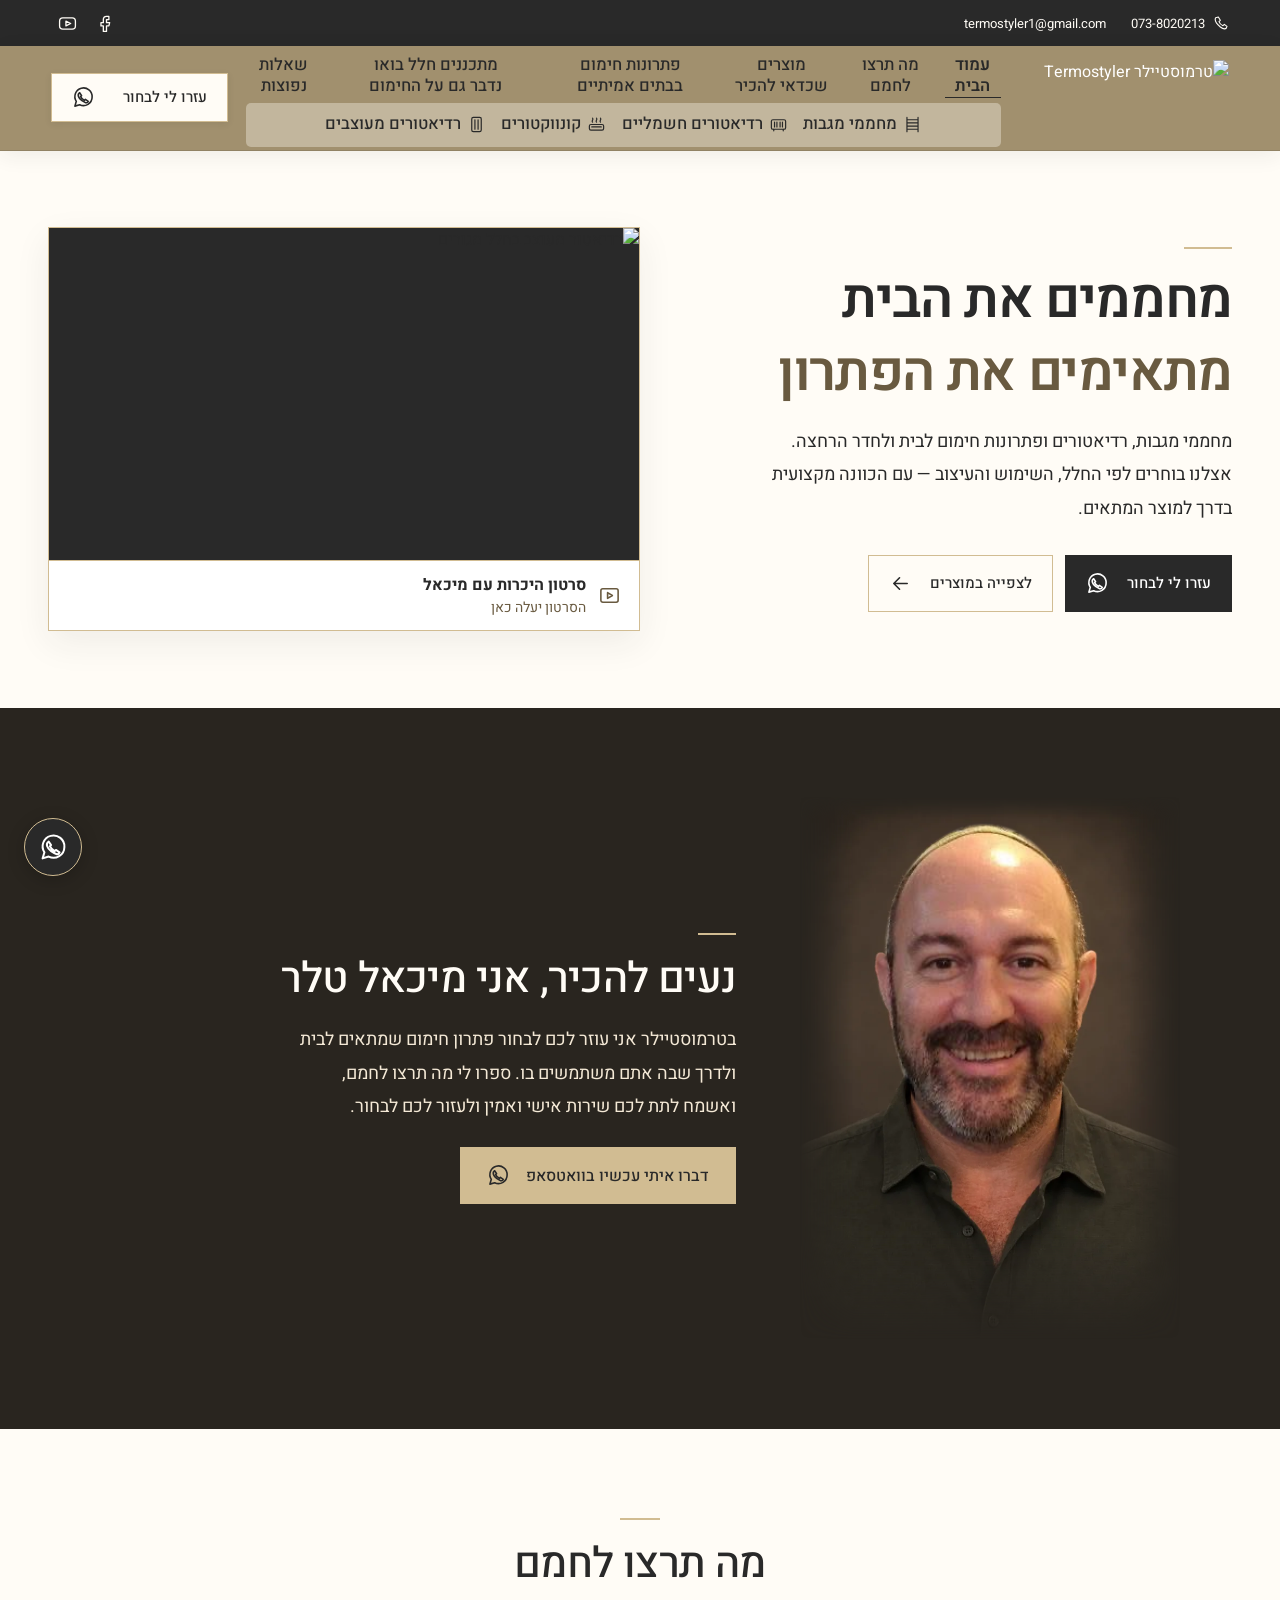
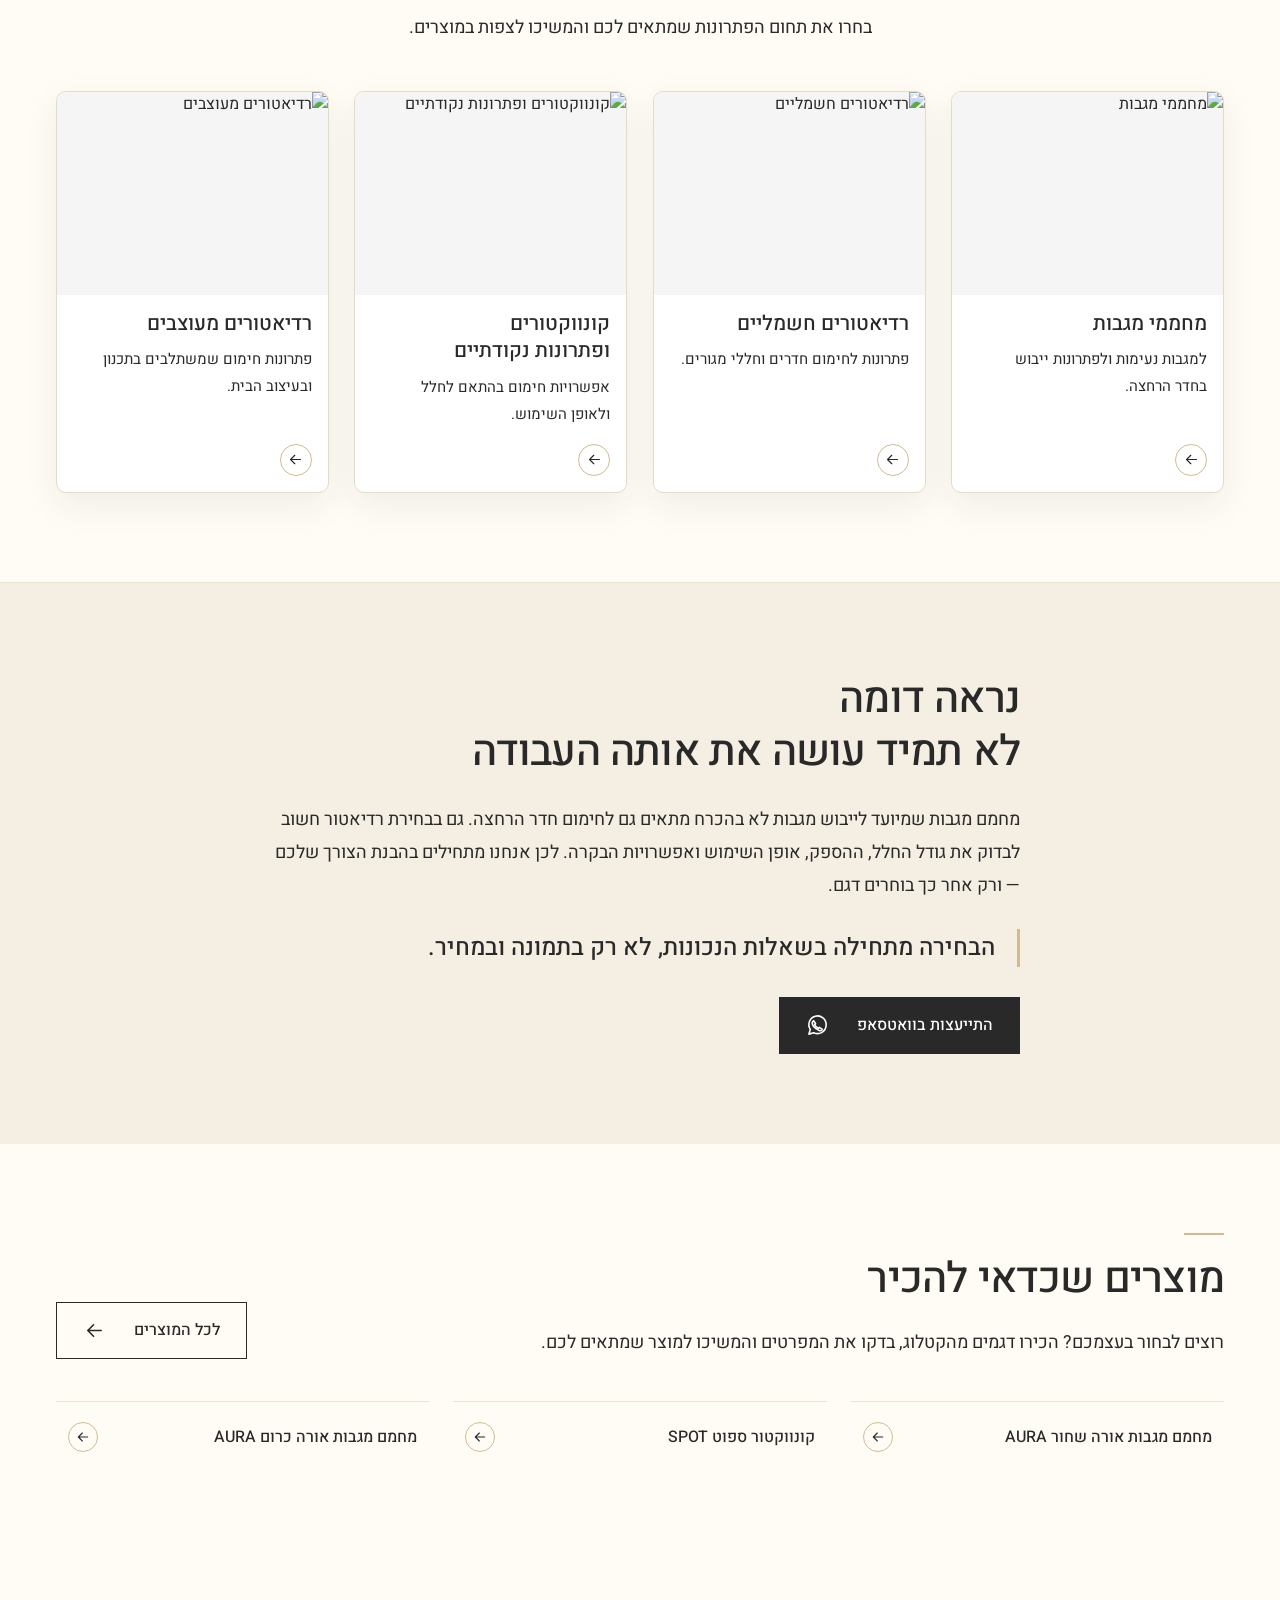
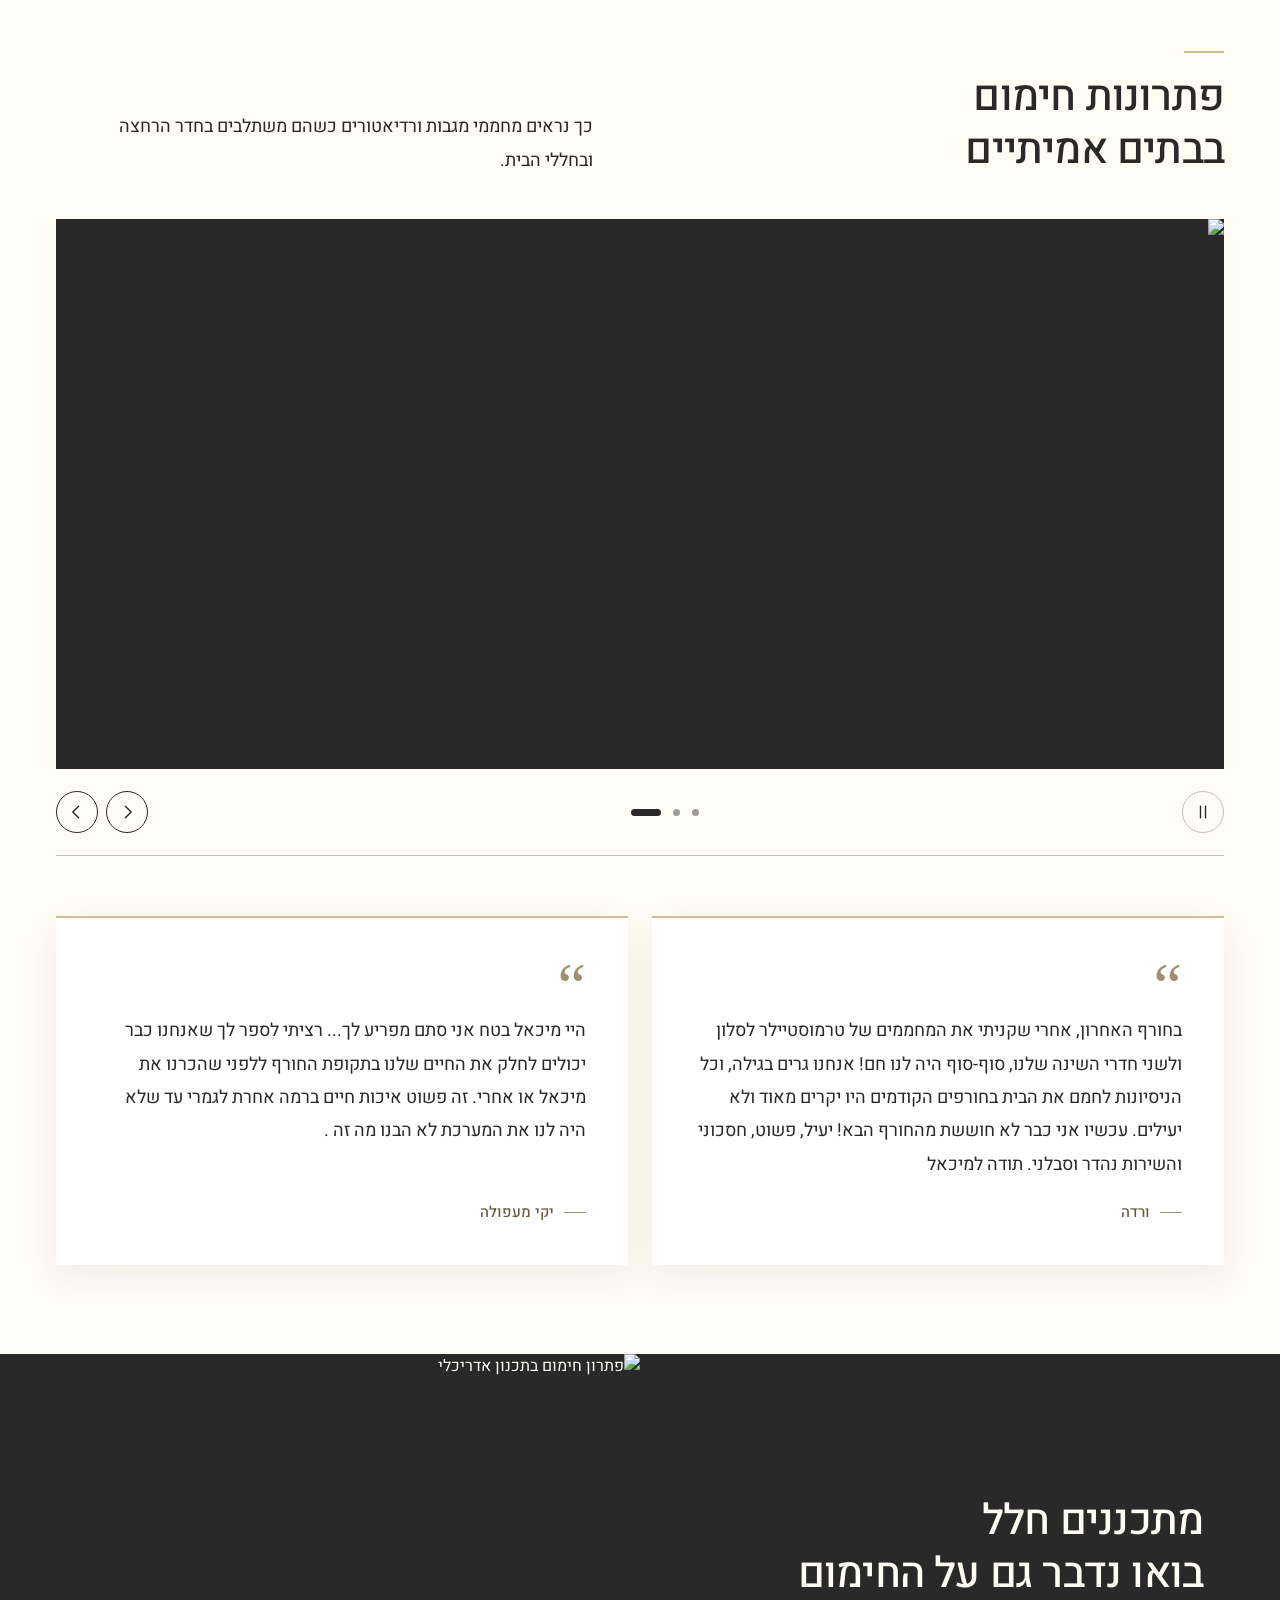
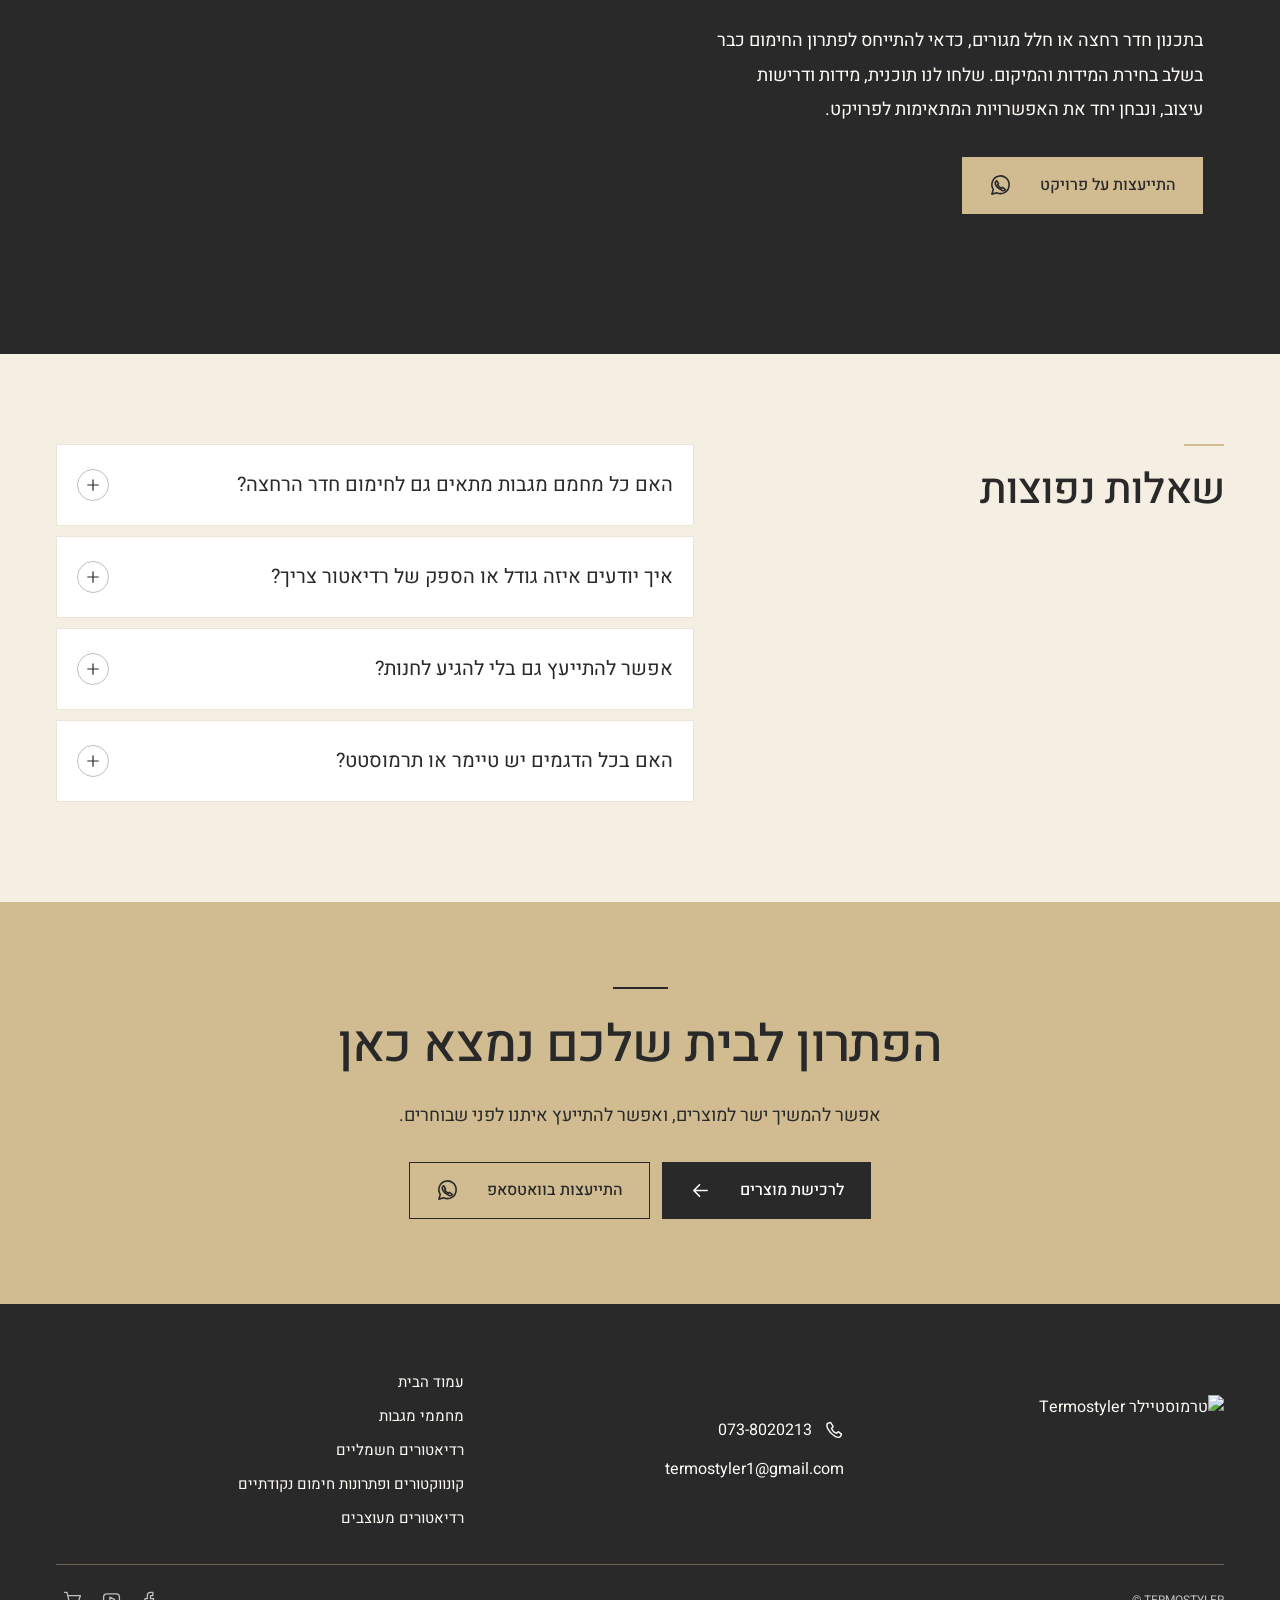
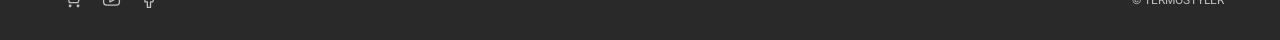
==== commit 73e7d346: "Blend Michael’s portrait into the founder section" ====
--- a/index.html
+++ b/index.html
@@ -1,5 +1,5 @@
 <!doctype html>
-<html lang="he" dir="rtl"><head><meta charset="utf-8"><meta name="viewport" content="width=device-width, initial-scale=1"><meta name="robots" content="noindex,nofollow"><meta name="theme-color" content="#A1906E"><title>TERMOSTYLER | מחממים את הבית מתאימים את הפתרון</title><meta name="description" content="מחממי מגבות, רדיאטורים ופתרונות חימום לבית ולחדר הרחצה. אצלנו בוחרים לפי החלל, השימוש והעיצוב — עם הכוונה מקצועית בדרך למוצר המתאים."><link rel="icon" href="https://www.termostyler.co.il/wp-content/uploads/2021/05/T-fav.png"><link rel="preconnect" href="https://fonts.googleapis.com"><link rel="preconnect" href="https://fonts.gstatic.com" crossorigin><link href="https://fonts.googleapis.com/css2?family=Heebo:wght@400;500;600;700&display=swap" rel="stylesheet"><link rel="stylesheet" href="site.css?v=20261110-menu-icons"></head>
+<html lang="he" dir="rtl"><head><meta charset="utf-8"><meta name="viewport" content="width=device-width, initial-scale=1"><meta name="robots" content="noindex,nofollow"><meta name="theme-color" content="#A1906E"><title>TERMOSTYLER | מחממים את הבית מתאימים את הפתרון</title><meta name="description" content="מחממי מגבות, רדיאטורים ופתרונות חימום לבית ולחדר הרחצה. אצלנו בוחרים לפי החלל, השימוש והעיצוב — עם הכוונה מקצועית בדרך למוצר המתאים."><link rel="icon" href="https://www.termostyler.co.il/wp-content/uploads/2021/05/T-fav.png"><link rel="preconnect" href="https://fonts.googleapis.com"><link rel="preconnect" href="https://fonts.gstatic.com" crossorigin><link href="https://fonts.googleapis.com/css2?family=Heebo:wght@400;500;600;700&display=swap" rel="stylesheet"><link rel="stylesheet" href="site.css?v=20261110-founder"></head>
 <body class="home-page"><a class="skip" href="#main">דילוג לתוכן</a>
 <div class="topbar"><div class="topbar-inner"><div class="topbar-links"><a href="tel:0738020213"><svg class="icon " viewBox="0 0 24 24" aria-hidden="true" focusable="false"><path d="m8 3 3 5-2 2c1 3 3 5 6 6l2-2 4 3c-1 5-5 5-10 1S2 8 4 4Z"/></svg><span dir="ltr">073-8020213</span></a><a class="email-link" href="mailto:termostyler1@gmail.com">termostyler1@gmail.com</a></div><div class="socials "><a href="https://www.facebook.com/termostyler?fref=ts" aria-label="Facebook של טרמוסטיילר" target="_blank" rel="noopener noreferrer"><svg class="icon " viewBox="0 0 24 24" aria-hidden="true" focusable="false"><path d="M15 3h-3a4 4 0 0 0-4 4v4H5v4h3v7h4v-7h3l1-4h-4V7h3Z"/></svg></a><a href="https://www.youtube.com/user/termostyler1/videos" aria-label="YouTube של טרמוסטיילר" target="_blank" rel="noopener noreferrer"><svg class="icon " viewBox="0 0 24 24" aria-hidden="true" focusable="false"><rect x="2" y="5" width="20" height="14" rx="4"/><path d="m10 9 6 3-6 3Z"/></svg></a><a href="https://www.termostyler.co.il/cart/" aria-label="סל הקניות"><svg class="icon " viewBox="0 0 24 24" aria-hidden="true" focusable="false"><path d="M2 3h3l3 13h11l3-9H6M9 21h.01M19 21h.01"/><circle cx="9" cy="20" r="1"/><circle cx="19" cy="20" r="1"/></svg></a></div></div></div>
 <header><div class="header-inner"><a class="brand" href="index.html" aria-label="Termostyler עמוד הבית"><img src="https://www.termostyler.co.il/wp-content/uploads/2020/12/LOGO-___-detoure-626x360.png" alt="טרמוסטיילר Termostyler" width="626" height="360"></a><nav class="navigation" id="main-nav" aria-label="ניווט ראשי"><div class="navigation-row navigation-sections"><span class="navigation-label">ניווט באתר</span><a class="mobile-home-link" href="index.html" aria-current="page">עמוד הבית</a><a class="mobile-section-link" href="#solutions">מה תרצו לחמם</a><a class="mobile-section-link" href="#products">מוצרים שכדאי להכיר</a><a class="mobile-section-link" href="#projects">פתרונות חימום בבתים אמיתיים</a><a class="mobile-section-link" href="#architects">מתכננים חלל בואו נדבר גם על החימום</a><a class="mobile-section-link" href="#faq">שאלות נפוצות</a></div><div class="navigation-row navigation-categories"><span class="navigation-label">פתרונות חימום</span><a href="towel-warmers.html" aria-label="מחממי מגבות"><svg class="nav-category-icon" aria-hidden="true" focusable="false"><use href="assets/heating-icons.svg#towel-warmers"/></svg><span>מחממי מגבות</span></a><a href="electric-radiators.html" aria-label="רדיאטורים חשמליים"><svg class="nav-category-icon" aria-hidden="true" focusable="false"><use href="assets/heating-icons.svg#electric-radiators"/></svg><span>רדיאטורים חשמליים</span></a><a href="convectors.html" aria-label="קונווקטורים ופתרונות חימום נקודתיים"><svg class="nav-category-icon" aria-hidden="true" focusable="false"><use href="assets/heating-icons.svg#convectors"/></svg><span>קונווקטורים</span></a><a href="designer-radiators.html" aria-label="רדיאטורים מעוצבים"><svg class="nav-category-icon" aria-hidden="true" focusable="false"><use href="assets/heating-icons.svg#designer-radiators"/></svg><span>רדיאטורים מעוצבים</span></a></div><div class="socials mobile-socials"><a href="https://www.facebook.com/termostyler?fref=ts" aria-label="Facebook של טרמוסטיילר" target="_blank" rel="noopener noreferrer"><svg class="icon " viewBox="0 0 24 24" aria-hidden="true" focusable="false"><path d="M15 3h-3a4 4 0 0 0-4 4v4H5v4h3v7h4v-7h3l1-4h-4V7h3Z"/></svg></a><a href="https://www.youtube.com/user/termostyler1/videos" aria-label="YouTube של טרמוסטיילר" target="_blank" rel="noopener noreferrer"><svg class="icon " viewBox="0 0 24 24" aria-hidden="true" focusable="false"><rect x="2" y="5" width="20" height="14" rx="4"/><path d="m10 9 6 3-6 3Z"/></svg></a><a href="https://www.termostyler.co.il/cart/" aria-label="סל הקניות"><svg class="icon " viewBox="0 0 24 24" aria-hidden="true" focusable="false"><path d="M2 3h3l3 13h11l3-9H6M9 21h.01M19 21h.01"/><circle cx="9" cy="20" r="1"/><circle cx="19" cy="20" r="1"/></svg></a></div></nav><a class="button header-action" href="https://wa.me/972547513320"><span>עזרו לי לבחור</span><svg class="icon " viewBox="0 0 24 24" aria-hidden="true" focusable="false"><path d="M21 11.5a9 9 0 0 1-13 8L3 21l1.5-5A9 9 0 1 1 21 11.5Z"/><path d="m8 7 2 3-1 1c1 2 2 3 4 4l1-1 3 2c-1 3-4 1-7-1s-5-6-2-8Z"/></svg></a><button type="button" class="menu-toggle" aria-label="פתיחת תפריט" aria-expanded="false" aria-controls="main-nav"><svg class="icon " viewBox="0 0 24 24" aria-hidden="true" focusable="false"><path d="M3 7h18M3 12h18M3 17h18"/></svg></button></div></header>
@@ -7,7 +7,11 @@
 <section class="hero" aria-labelledby="hero-title"><div class="hero-copy"><h1 id="hero-title"><span>מחממים את הבית</span><span class="second">מתאימים את הפתרון</span></h1><p>מחממי מגבות, רדיאטורים ופתרונות חימום לבית ולחדר הרחצה. אצלנו בוחרים לפי החלל, השימוש והעיצוב — עם הכוונה מקצועית בדרך למוצר המתאים.</p><div class="actions"><a class="button outline" href="https://wa.me/972547513320"><span>עזרו לי לבחור</span><svg class="icon " viewBox="0 0 24 24" aria-hidden="true" focusable="false"><path d="M21 11.5a9 9 0 0 1-13 8L3 21l1.5-5A9 9 0 1 1 21 11.5Z"/><path d="m8 7 2 3-1 1c1 2 2 3 4 4l1-1 3 2c-1 3-4 1-7-1s-5-6-2-8Z"/></svg></a><a class="button " href="#products"><span>לצפייה במוצרים</span><svg class="icon " viewBox="0 0 24 24" aria-hidden="true" focusable="false"><path d="M19 12H5m6-6-6 6 6 6"/></svg></a></div></div><figure class="hero-film" aria-labelledby="hero-film-title"><div class="hero-visual"><img src="https://www.termostyler.co.il/wp-content/uploads/2020/12/campaver-3.jpg" alt="רדיאטור מעוצב בחלל מגורים" fetchpriority="high"></div><figcaption><svg class="icon" viewBox="0 0 24 24" aria-hidden="true" focusable="false"><rect x="3" y="5" width="18" height="14" rx="2"/><path d="m10 9 5 3-5 3Z"/></svg><div><strong id="hero-film-title">סרטון היכרות עם מיכאל</strong><span>הסרטון יעלה כאן</span></div></figcaption></figure></section>
 <section class="section michael-intro" aria-labelledby="michael-title">
   <div class="container michael-layout">
-    <img class="michael-portrait" src="assets/michael-teller-portrait.webp" width="560" height="799" alt="מיכאל טלר מטרמוסטיילר" loading="lazy" decoding="async">
+    <svg class="michael-portrait" viewBox="0 0 350 499" role="img" aria-label="מיכאל טלר מטרמוסטיילר">
+      <defs><filter id="michael-head-edge"><feGaussianBlur stdDeviation="1.15"/></filter><mask id="michael-original-head" maskUnits="userSpaceOnUse" x="0" y="0" width="350" height="499"><path fill="white" filter="url(#michael-head-edge)" d="M 79 147 C 78 111 92 74 110 55 C 137 29 157 25 173 26 C 196 26 220 42 235 66 C 251 89 259 117 259 146 C 265 142 269 147 269 157 C 269 177 263 192 255 201 C 251 231 240 261 229 281 C 214 304 199 325 175 331 C 151 328 129 312 115 294 C 100 274 93 250 87 225 L 84 198 C 76 190 72 177 72 158 C 72 149 74 145 79 147 Z"/></mask></defs>
+      <image href="assets/michael-teller-founder.webp" width="350" height="499" preserveAspectRatio="none"/>
+      <image href="assets/michael-teller.jpeg" width="350" height="499" mask="url(#michael-original-head)"/>
+    </svg>
     <div class="michael-copy">
       <h2 id="michael-title">נעים להכיר, אני מיכאל טלר</h2>
       <p>בטרמוסטיילר אני עוזר לכם לבחור פתרון חימום שמתאים לבית ולדרך שבה אתם משתמשים בו. ספרו לי מה תרצו לחמם, ואשמח לתת לכם שירות אישי ואמין ולעזור לכם לבחור.</p>
--- a/site.css
+++ b/site.css
@@ -329,19 +329,18 @@
 .michael-intro { background: #29251f; color: var(--paper); }
 .michael-layout {
   display: grid;
-  grid-template-columns: minmax(0, 230px) minmax(0, 1fr);
+  grid-template-columns: minmax(0, 380px) minmax(0, 1fr);
   align-items: center;
   gap: clamp(24px, 5vw, 72px);
-  max-width: 980px;
+  max-width: 1080px;
 }
 .michael-portrait {
+  display: block;
   width: 100%;
   height: auto;
-  aspect-ratio: 4 / 5;
-  object-fit: cover;
-  object-position: center 26%;
-  border: 1px solid var(--gold);
-  border-radius: 100px 100px 8px 8px;
+  mask-image: linear-gradient(to right, transparent, black 14%, black 86%, transparent),
+              linear-gradient(to bottom, transparent, black 4%, black 81%, transparent);
+  mask-composite: intersect;
 }
 .michael-copy h2::before {
   content: "";
@@ -402,7 +401,7 @@
   .home-page .solutions-grid { grid-template-columns: repeat(2, minmax(0, 1fr)); }
   .home-page .product-grid { grid-template-columns: minmax(0, 1fr); }
   .michael-layout { grid-template-columns: minmax(0, 1fr); }
-  .michael-portrait { width: min(100%, 180px); }
+  .michael-portrait { width: min(100%, 300px); justify-self: center; }
   .michael-copy .button { padding-inline: 16px; }
 }
 
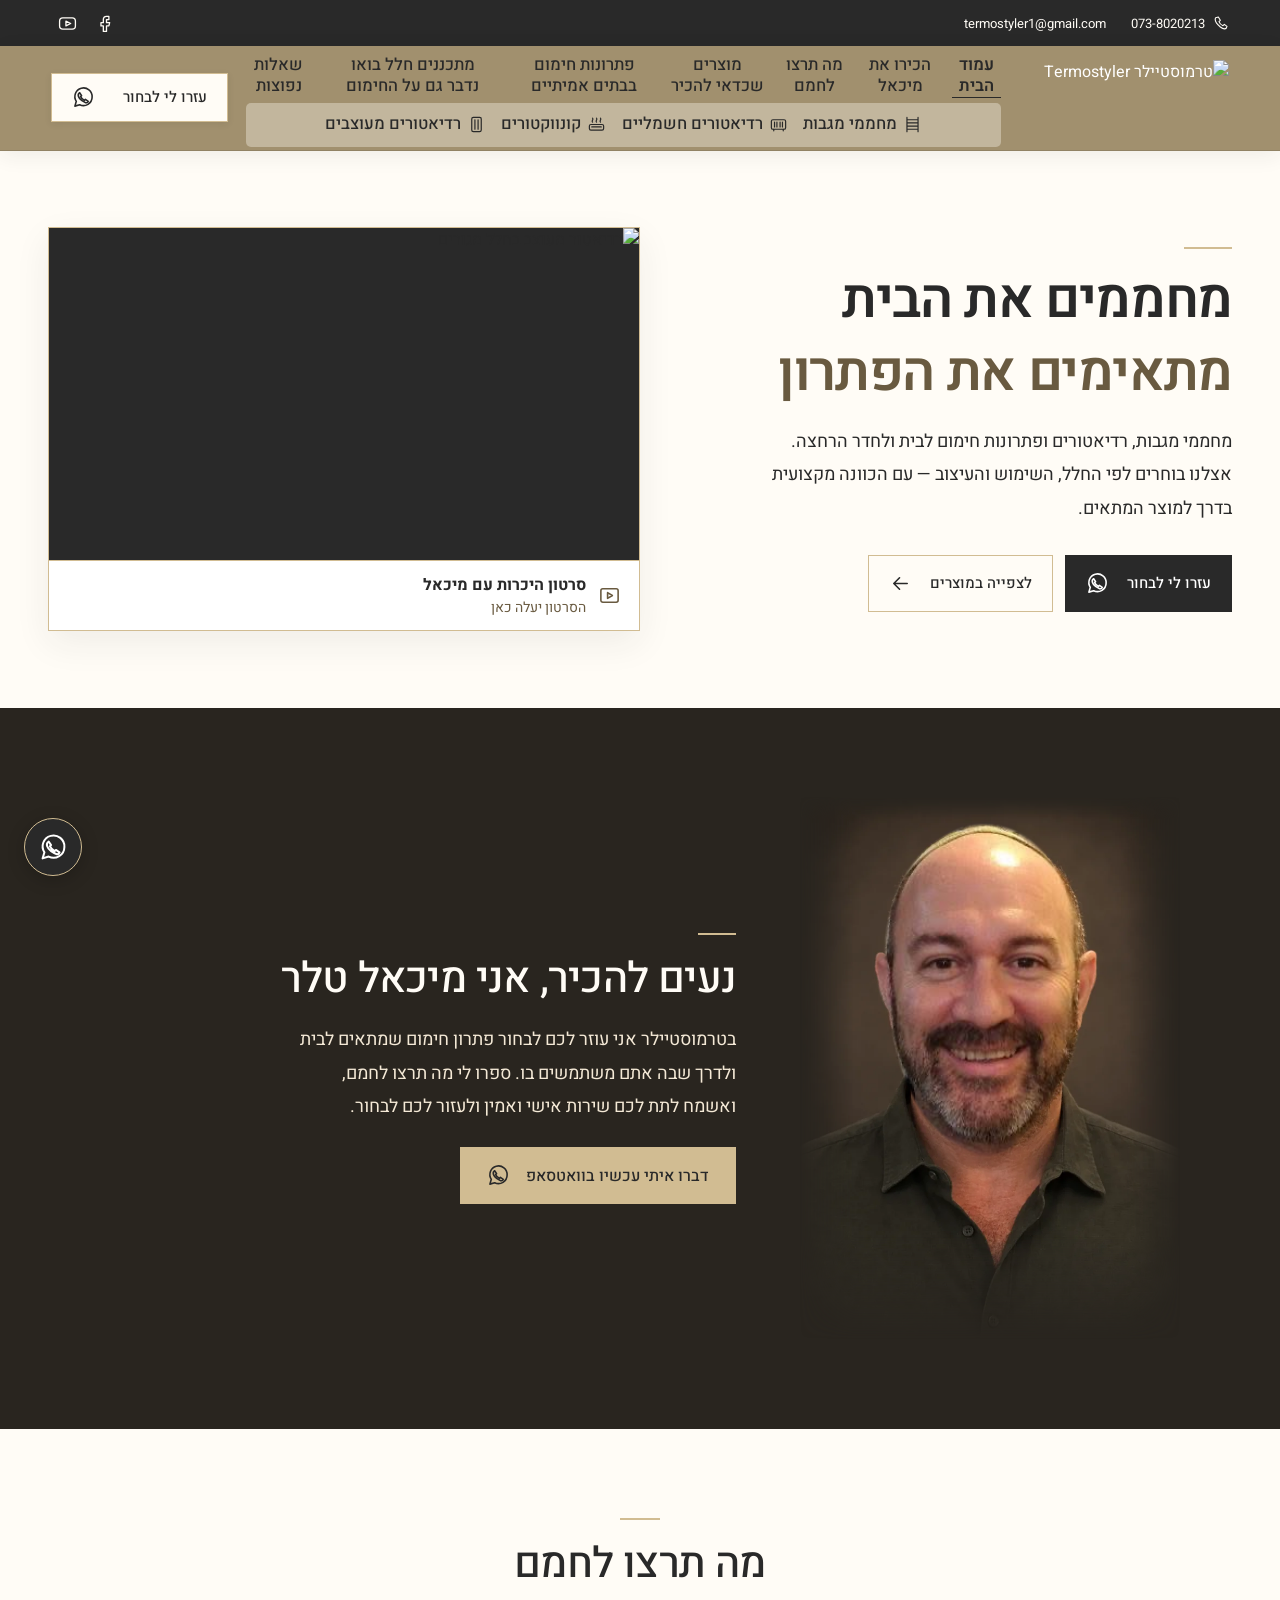
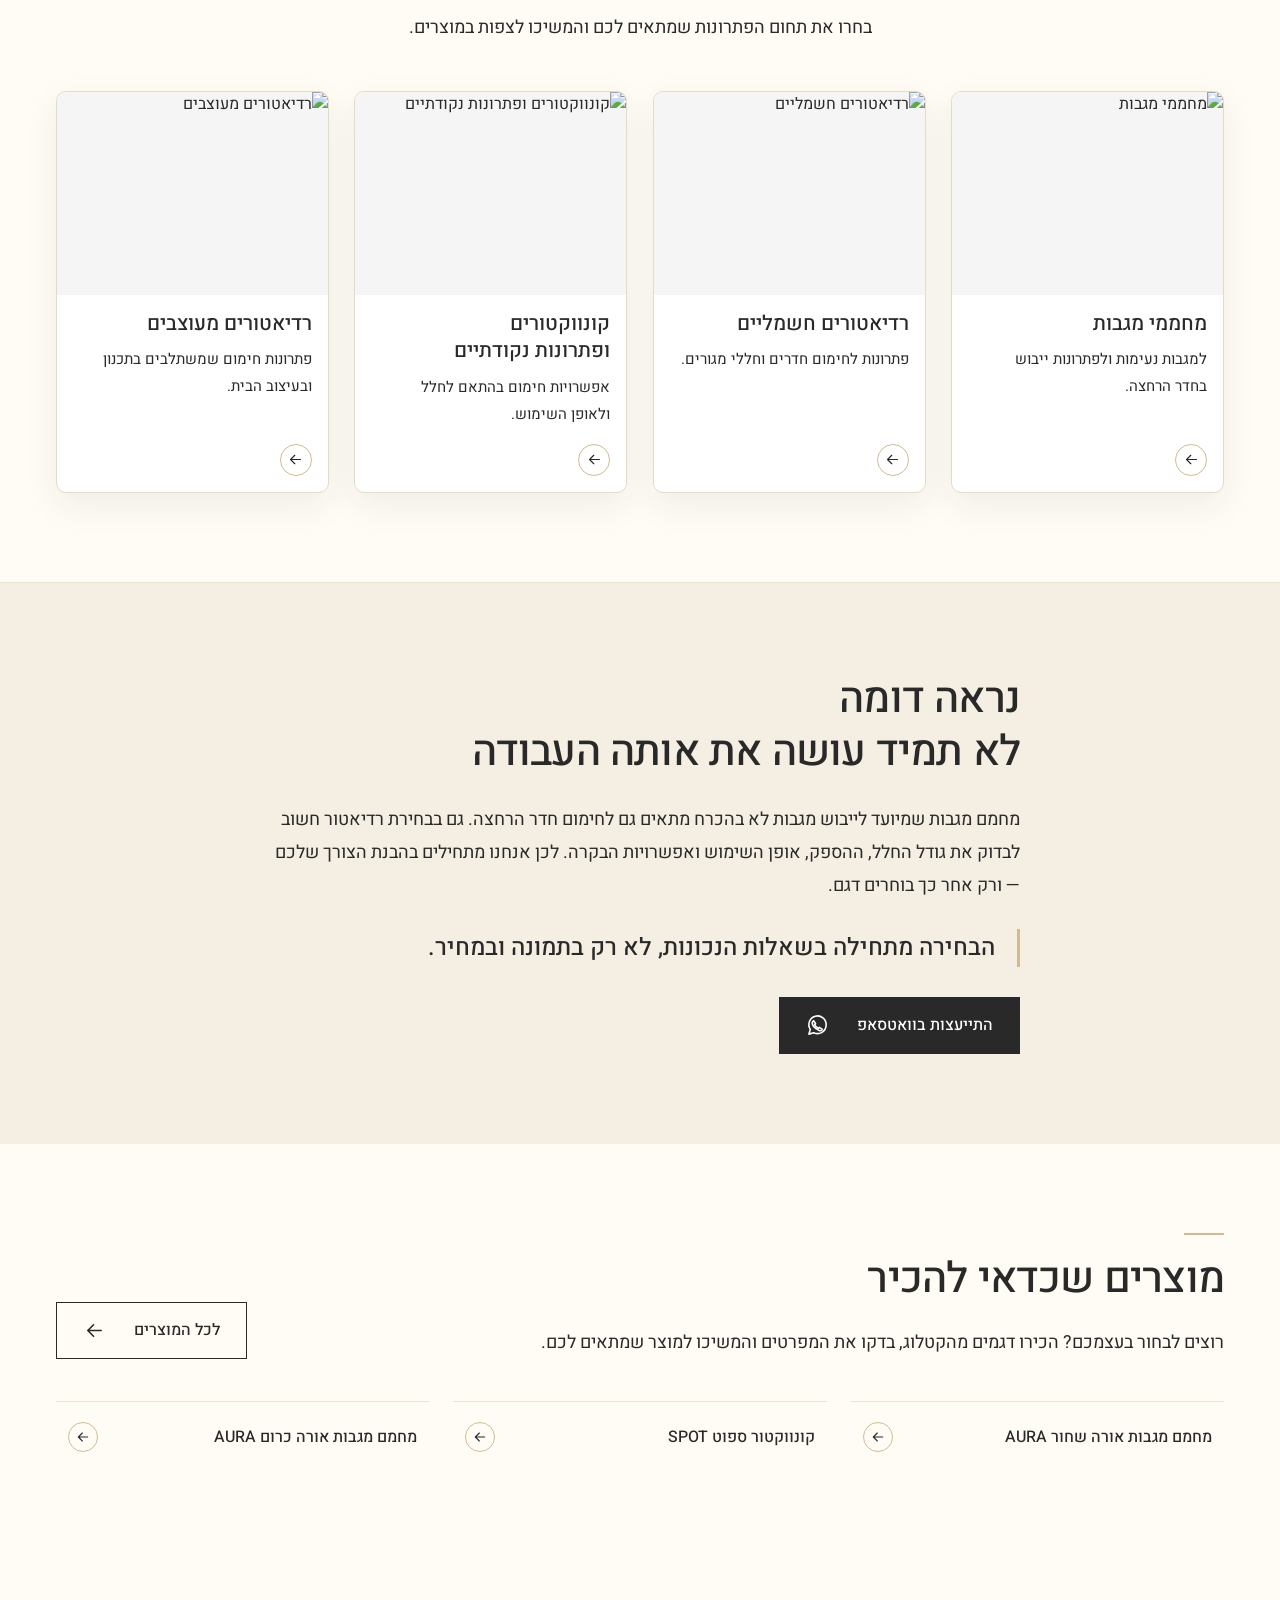
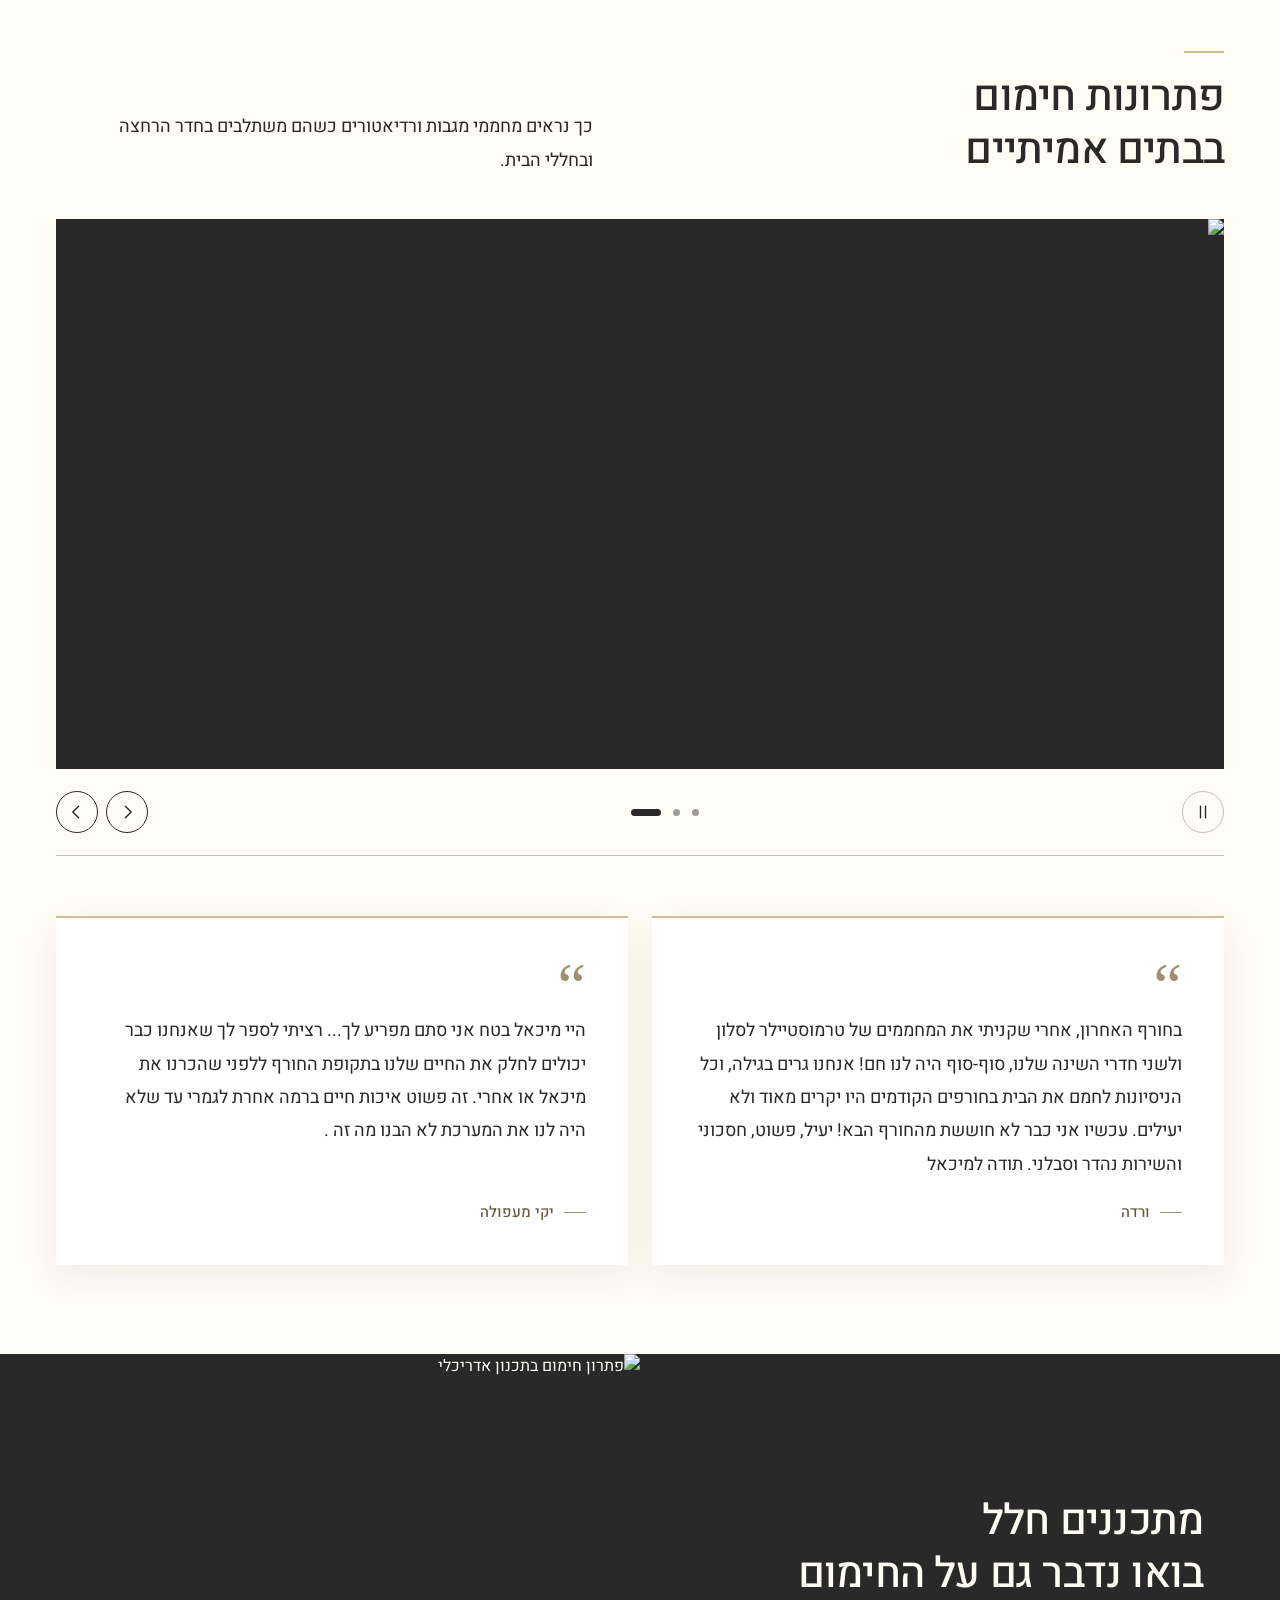
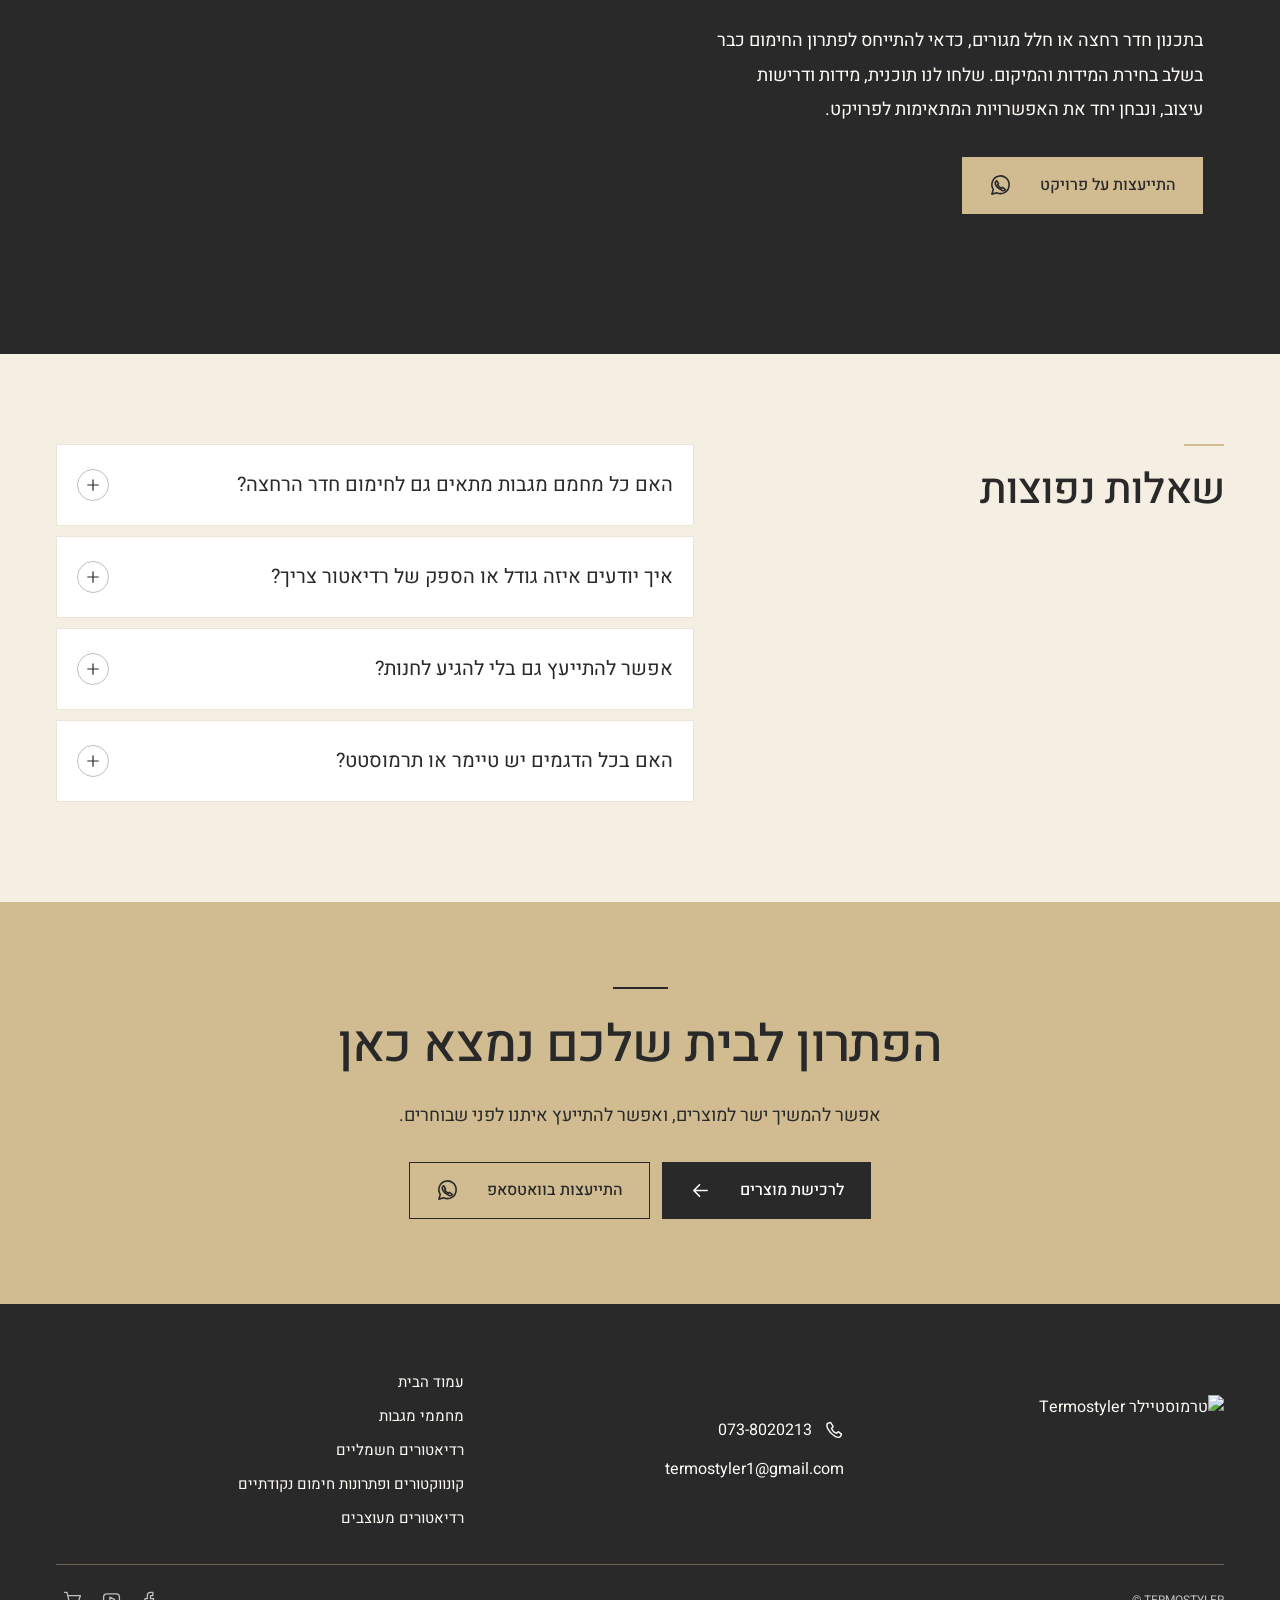
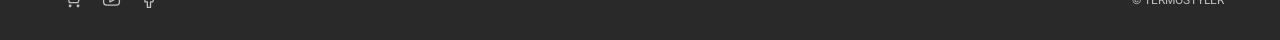
==== commit a0bd5e90: "Link to Michael’s introduction from the main navigation" ====
--- a/index.html
+++ b/index.html
@@ -2,10 +2,10 @@
 <html lang="he" dir="rtl"><head><meta charset="utf-8"><meta name="viewport" content="width=device-width, initial-scale=1"><meta name="robots" content="noindex,nofollow"><meta name="theme-color" content="#A1906E"><title>TERMOSTYLER | מחממים את הבית מתאימים את הפתרון</title><meta name="description" content="מחממי מגבות, רדיאטורים ופתרונות חימום לבית ולחדר הרחצה. אצלנו בוחרים לפי החלל, השימוש והעיצוב — עם הכוונה מקצועית בדרך למוצר המתאים."><link rel="icon" href="https://www.termostyler.co.il/wp-content/uploads/2021/05/T-fav.png"><link rel="preconnect" href="https://fonts.googleapis.com"><link rel="preconnect" href="https://fonts.gstatic.com" crossorigin><link href="https://fonts.googleapis.com/css2?family=Heebo:wght@400;500;600;700&display=swap" rel="stylesheet"><link rel="stylesheet" href="site.css?v=20261110-founder"></head>
 <body class="home-page"><a class="skip" href="#main">דילוג לתוכן</a>
 <div class="topbar"><div class="topbar-inner"><div class="topbar-links"><a href="tel:0738020213"><svg class="icon " viewBox="0 0 24 24" aria-hidden="true" focusable="false"><path d="m8 3 3 5-2 2c1 3 3 5 6 6l2-2 4 3c-1 5-5 5-10 1S2 8 4 4Z"/></svg><span dir="ltr">073-8020213</span></a><a class="email-link" href="mailto:termostyler1@gmail.com">termostyler1@gmail.com</a></div><div class="socials "><a href="https://www.facebook.com/termostyler?fref=ts" aria-label="Facebook של טרמוסטיילר" target="_blank" rel="noopener noreferrer"><svg class="icon " viewBox="0 0 24 24" aria-hidden="true" focusable="false"><path d="M15 3h-3a4 4 0 0 0-4 4v4H5v4h3v7h4v-7h3l1-4h-4V7h3Z"/></svg></a><a href="https://www.youtube.com/user/termostyler1/videos" aria-label="YouTube של טרמוסטיילר" target="_blank" rel="noopener noreferrer"><svg class="icon " viewBox="0 0 24 24" aria-hidden="true" focusable="false"><rect x="2" y="5" width="20" height="14" rx="4"/><path d="m10 9 6 3-6 3Z"/></svg></a><a href="https://www.termostyler.co.il/cart/" aria-label="סל הקניות"><svg class="icon " viewBox="0 0 24 24" aria-hidden="true" focusable="false"><path d="M2 3h3l3 13h11l3-9H6M9 21h.01M19 21h.01"/><circle cx="9" cy="20" r="1"/><circle cx="19" cy="20" r="1"/></svg></a></div></div></div>
-<header><div class="header-inner"><a class="brand" href="index.html" aria-label="Termostyler עמוד הבית"><img src="https://www.termostyler.co.il/wp-content/uploads/2020/12/LOGO-___-detoure-626x360.png" alt="טרמוסטיילר Termostyler" width="626" height="360"></a><nav class="navigation" id="main-nav" aria-label="ניווט ראשי"><div class="navigation-row navigation-sections"><span class="navigation-label">ניווט באתר</span><a class="mobile-home-link" href="index.html" aria-current="page">עמוד הבית</a><a class="mobile-section-link" href="#solutions">מה תרצו לחמם</a><a class="mobile-section-link" href="#products">מוצרים שכדאי להכיר</a><a class="mobile-section-link" href="#projects">פתרונות חימום בבתים אמיתיים</a><a class="mobile-section-link" href="#architects">מתכננים חלל בואו נדבר גם על החימום</a><a class="mobile-section-link" href="#faq">שאלות נפוצות</a></div><div class="navigation-row navigation-categories"><span class="navigation-label">פתרונות חימום</span><a href="towel-warmers.html" aria-label="מחממי מגבות"><svg class="nav-category-icon" aria-hidden="true" focusable="false"><use href="assets/heating-icons.svg#towel-warmers"/></svg><span>מחממי מגבות</span></a><a href="electric-radiators.html" aria-label="רדיאטורים חשמליים"><svg class="nav-category-icon" aria-hidden="true" focusable="false"><use href="assets/heating-icons.svg#electric-radiators"/></svg><span>רדיאטורים חשמליים</span></a><a href="convectors.html" aria-label="קונווקטורים ופתרונות חימום נקודתיים"><svg class="nav-category-icon" aria-hidden="true" focusable="false"><use href="assets/heating-icons.svg#convectors"/></svg><span>קונווקטורים</span></a><a href="designer-radiators.html" aria-label="רדיאטורים מעוצבים"><svg class="nav-category-icon" aria-hidden="true" focusable="false"><use href="assets/heating-icons.svg#designer-radiators"/></svg><span>רדיאטורים מעוצבים</span></a></div><div class="socials mobile-socials"><a href="https://www.facebook.com/termostyler?fref=ts" aria-label="Facebook של טרמוסטיילר" target="_blank" rel="noopener noreferrer"><svg class="icon " viewBox="0 0 24 24" aria-hidden="true" focusable="false"><path d="M15 3h-3a4 4 0 0 0-4 4v4H5v4h3v7h4v-7h3l1-4h-4V7h3Z"/></svg></a><a href="https://www.youtube.com/user/termostyler1/videos" aria-label="YouTube של טרמוסטיילר" target="_blank" rel="noopener noreferrer"><svg class="icon " viewBox="0 0 24 24" aria-hidden="true" focusable="false"><rect x="2" y="5" width="20" height="14" rx="4"/><path d="m10 9 6 3-6 3Z"/></svg></a><a href="https://www.termostyler.co.il/cart/" aria-label="סל הקניות"><svg class="icon " viewBox="0 0 24 24" aria-hidden="true" focusable="false"><path d="M2 3h3l3 13h11l3-9H6M9 21h.01M19 21h.01"/><circle cx="9" cy="20" r="1"/><circle cx="19" cy="20" r="1"/></svg></a></div></nav><a class="button header-action" href="https://wa.me/972547513320"><span>עזרו לי לבחור</span><svg class="icon " viewBox="0 0 24 24" aria-hidden="true" focusable="false"><path d="M21 11.5a9 9 0 0 1-13 8L3 21l1.5-5A9 9 0 1 1 21 11.5Z"/><path d="m8 7 2 3-1 1c1 2 2 3 4 4l1-1 3 2c-1 3-4 1-7-1s-5-6-2-8Z"/></svg></a><button type="button" class="menu-toggle" aria-label="פתיחת תפריט" aria-expanded="false" aria-controls="main-nav"><svg class="icon " viewBox="0 0 24 24" aria-hidden="true" focusable="false"><path d="M3 7h18M3 12h18M3 17h18"/></svg></button></div></header>
+<header><div class="header-inner"><a class="brand" href="index.html" aria-label="Termostyler עמוד הבית"><img src="https://www.termostyler.co.il/wp-content/uploads/2020/12/LOGO-___-detoure-626x360.png" alt="טרמוסטיילר Termostyler" width="626" height="360"></a><nav class="navigation" id="main-nav" aria-label="ניווט ראשי"><div class="navigation-row navigation-sections"><span class="navigation-label">ניווט באתר</span><a class="mobile-home-link" href="index.html" aria-current="page">עמוד הבית</a><a href="#michael">הכירו את מיכאל</a><a class="mobile-section-link" href="#solutions">מה תרצו לחמם</a><a class="mobile-section-link" href="#products">מוצרים שכדאי להכיר</a><a class="mobile-section-link" href="#projects">פתרונות חימום בבתים אמיתיים</a><a class="mobile-section-link" href="#architects">מתכננים חלל בואו נדבר גם על החימום</a><a class="mobile-section-link" href="#faq">שאלות נפוצות</a></div><div class="navigation-row navigation-categories"><span class="navigation-label">פתרונות חימום</span><a href="towel-warmers.html" aria-label="מחממי מגבות"><svg class="nav-category-icon" aria-hidden="true" focusable="false"><use href="assets/heating-icons.svg#towel-warmers"/></svg><span>מחממי מגבות</span></a><a href="electric-radiators.html" aria-label="רדיאטורים חשמליים"><svg class="nav-category-icon" aria-hidden="true" focusable="false"><use href="assets/heating-icons.svg#electric-radiators"/></svg><span>רדיאטורים חשמליים</span></a><a href="convectors.html" aria-label="קונווקטורים ופתרונות חימום נקודתיים"><svg class="nav-category-icon" aria-hidden="true" focusable="false"><use href="assets/heating-icons.svg#convectors"/></svg><span>קונווקטורים</span></a><a href="designer-radiators.html" aria-label="רדיאטורים מעוצבים"><svg class="nav-category-icon" aria-hidden="true" focusable="false"><use href="assets/heating-icons.svg#designer-radiators"/></svg><span>רדיאטורים מעוצבים</span></a></div><div class="socials mobile-socials"><a href="https://www.facebook.com/termostyler?fref=ts" aria-label="Facebook של טרמוסטיילר" target="_blank" rel="noopener noreferrer"><svg class="icon " viewBox="0 0 24 24" aria-hidden="true" focusable="false"><path d="M15 3h-3a4 4 0 0 0-4 4v4H5v4h3v7h4v-7h3l1-4h-4V7h3Z"/></svg></a><a href="https://www.youtube.com/user/termostyler1/videos" aria-label="YouTube של טרמוסטיילר" target="_blank" rel="noopener noreferrer"><svg class="icon " viewBox="0 0 24 24" aria-hidden="true" focusable="false"><rect x="2" y="5" width="20" height="14" rx="4"/><path d="m10 9 6 3-6 3Z"/></svg></a><a href="https://www.termostyler.co.il/cart/" aria-label="סל הקניות"><svg class="icon " viewBox="0 0 24 24" aria-hidden="true" focusable="false"><path d="M2 3h3l3 13h11l3-9H6M9 21h.01M19 21h.01"/><circle cx="9" cy="20" r="1"/><circle cx="19" cy="20" r="1"/></svg></a></div></nav><a class="button header-action" href="https://wa.me/972547513320"><span>עזרו לי לבחור</span><svg class="icon " viewBox="0 0 24 24" aria-hidden="true" focusable="false"><path d="M21 11.5a9 9 0 0 1-13 8L3 21l1.5-5A9 9 0 1 1 21 11.5Z"/><path d="m8 7 2 3-1 1c1 2 2 3 4 4l1-1 3 2c-1 3-4 1-7-1s-5-6-2-8Z"/></svg></a><button type="button" class="menu-toggle" aria-label="פתיחת תפריט" aria-expanded="false" aria-controls="main-nav"><svg class="icon " viewBox="0 0 24 24" aria-hidden="true" focusable="false"><path d="M3 7h18M3 12h18M3 17h18"/></svg></button></div></header>
 <main id="main">
 <section class="hero" aria-labelledby="hero-title"><div class="hero-copy"><h1 id="hero-title"><span>מחממים את הבית</span><span class="second">מתאימים את הפתרון</span></h1><p>מחממי מגבות, רדיאטורים ופתרונות חימום לבית ולחדר הרחצה. אצלנו בוחרים לפי החלל, השימוש והעיצוב — עם הכוונה מקצועית בדרך למוצר המתאים.</p><div class="actions"><a class="button outline" href="https://wa.me/972547513320"><span>עזרו לי לבחור</span><svg class="icon " viewBox="0 0 24 24" aria-hidden="true" focusable="false"><path d="M21 11.5a9 9 0 0 1-13 8L3 21l1.5-5A9 9 0 1 1 21 11.5Z"/><path d="m8 7 2 3-1 1c1 2 2 3 4 4l1-1 3 2c-1 3-4 1-7-1s-5-6-2-8Z"/></svg></a><a class="button " href="#products"><span>לצפייה במוצרים</span><svg class="icon " viewBox="0 0 24 24" aria-hidden="true" focusable="false"><path d="M19 12H5m6-6-6 6 6 6"/></svg></a></div></div><figure class="hero-film" aria-labelledby="hero-film-title"><div class="hero-visual"><img src="https://www.termostyler.co.il/wp-content/uploads/2020/12/campaver-3.jpg" alt="רדיאטור מעוצב בחלל מגורים" fetchpriority="high"></div><figcaption><svg class="icon" viewBox="0 0 24 24" aria-hidden="true" focusable="false"><rect x="3" y="5" width="18" height="14" rx="2"/><path d="m10 9 5 3-5 3Z"/></svg><div><strong id="hero-film-title">סרטון היכרות עם מיכאל</strong><span>הסרטון יעלה כאן</span></div></figcaption></figure></section>
-<section class="section michael-intro" aria-labelledby="michael-title">
+<section class="section michael-intro" id="michael" aria-labelledby="michael-title">
   <div class="container michael-layout">
     <svg class="michael-portrait" viewBox="0 0 350 499" role="img" aria-label="מיכאל טלר מטרמוסטיילר">
       <defs><filter id="michael-head-edge"><feGaussianBlur stdDeviation="1.15"/></filter><mask id="michael-original-head" maskUnits="userSpaceOnUse" x="0" y="0" width="350" height="499"><path fill="white" filter="url(#michael-head-edge)" d="M 79 147 C 78 111 92 74 110 55 C 137 29 157 25 173 26 C 196 26 220 42 235 66 C 251 89 259 117 259 146 C 265 142 269 147 269 157 C 269 177 263 192 255 201 C 251 231 240 261 229 281 C 214 304 199 325 175 331 C 151 328 129 312 115 294 C 100 274 93 250 87 225 L 84 198 C 76 190 72 177 72 158 C 72 149 74 145 79 147 Z"/></mask></defs>
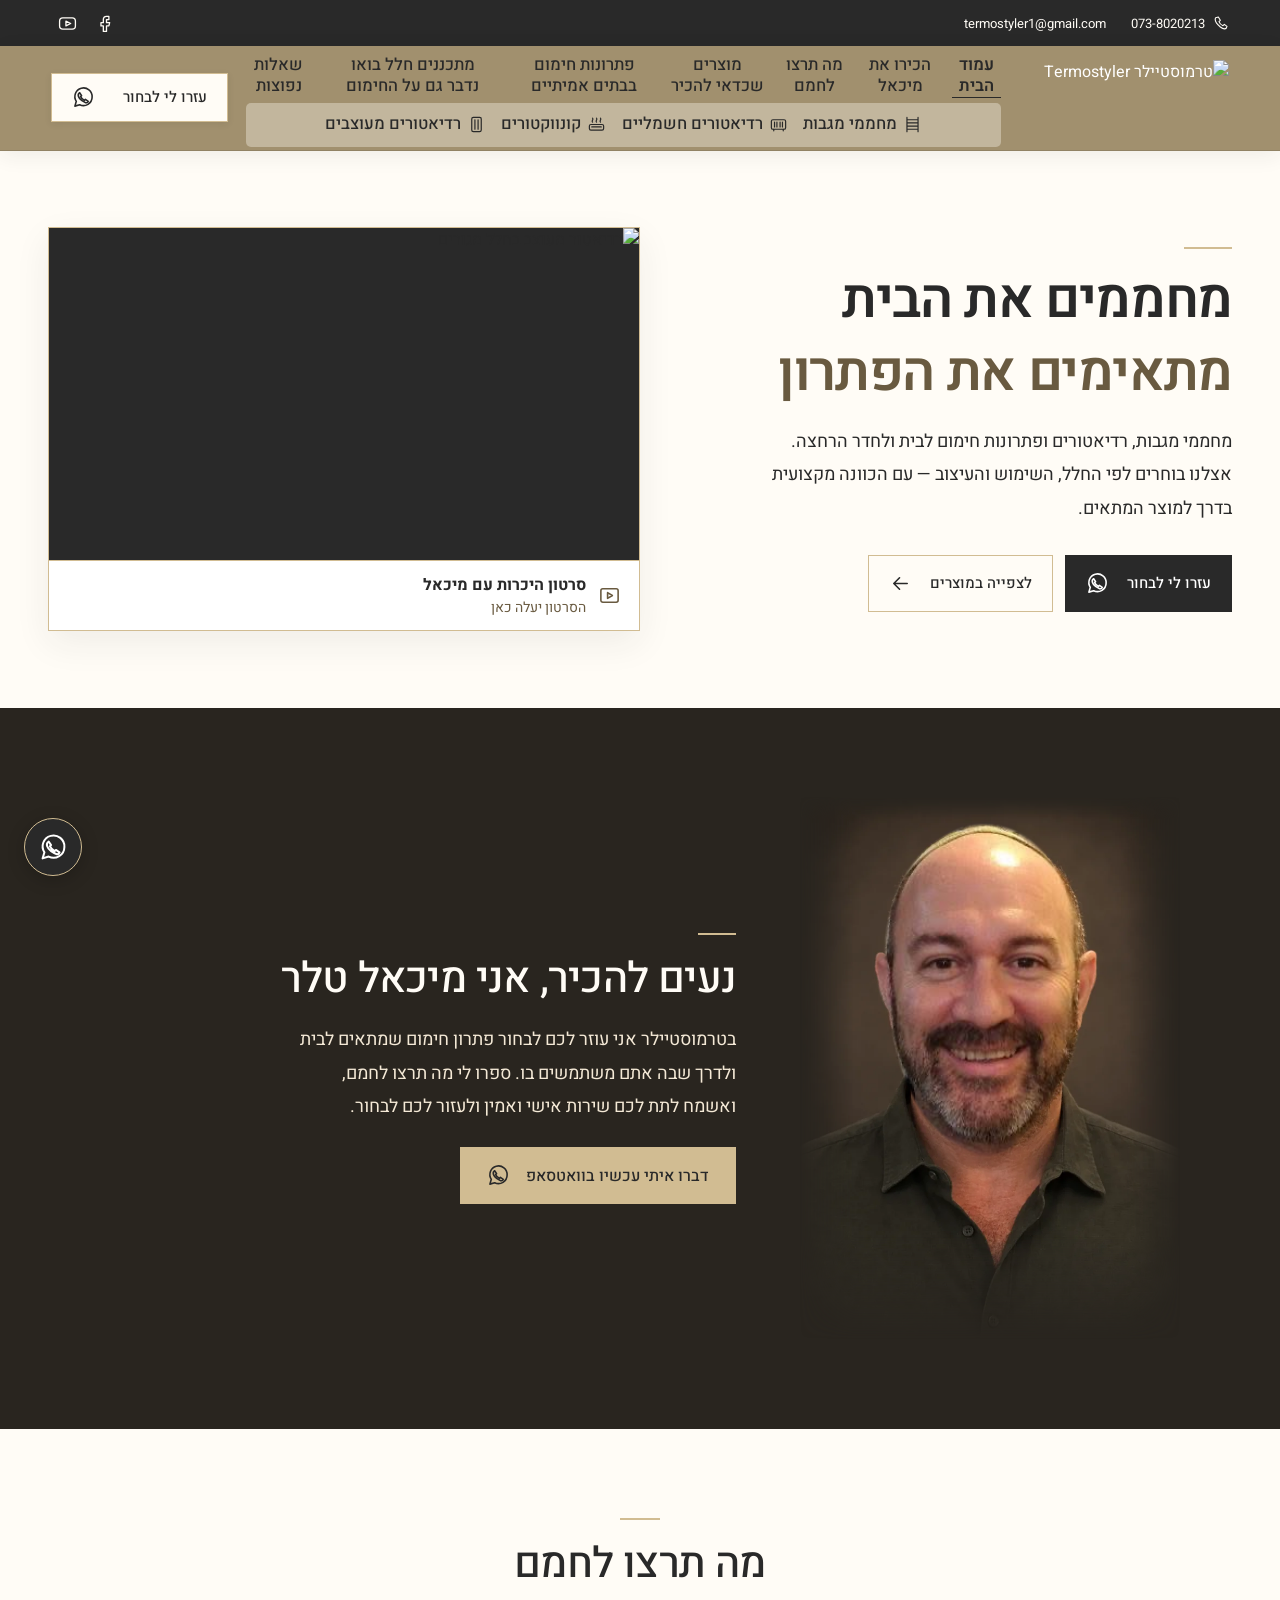
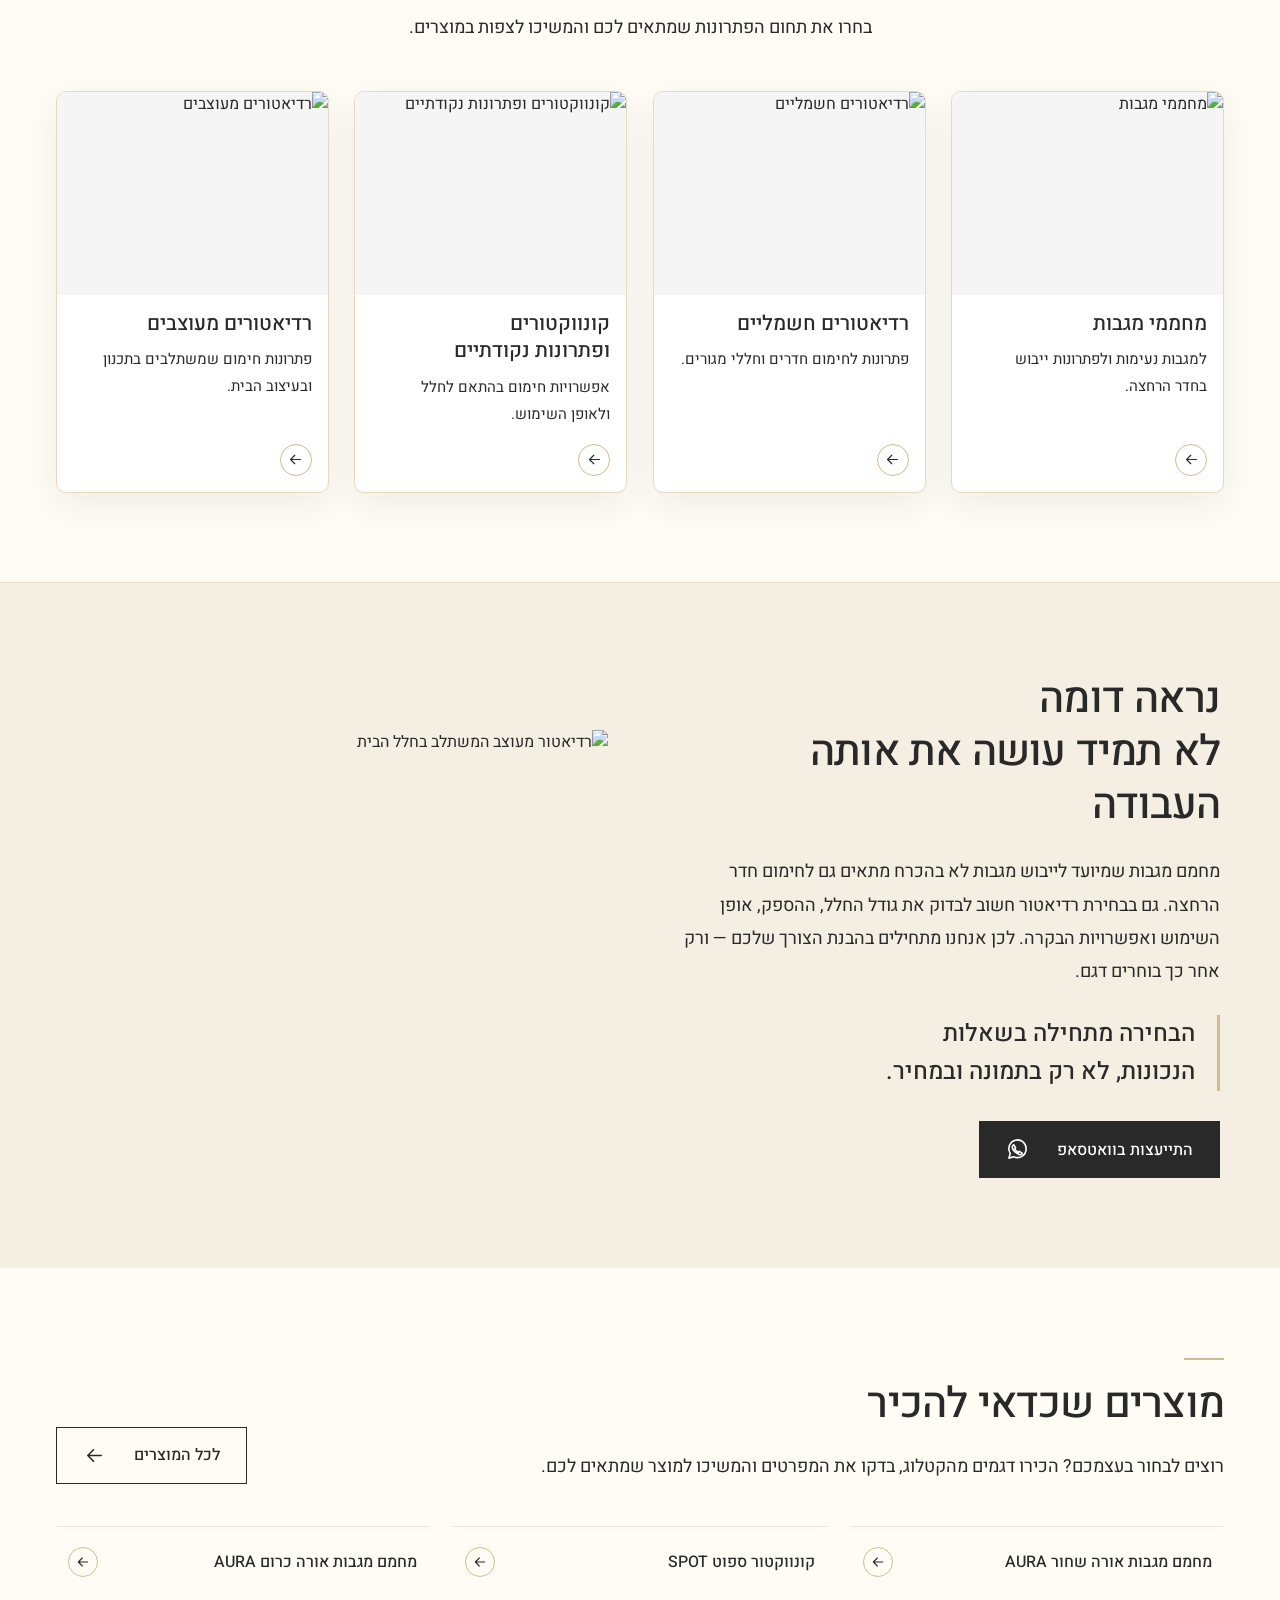
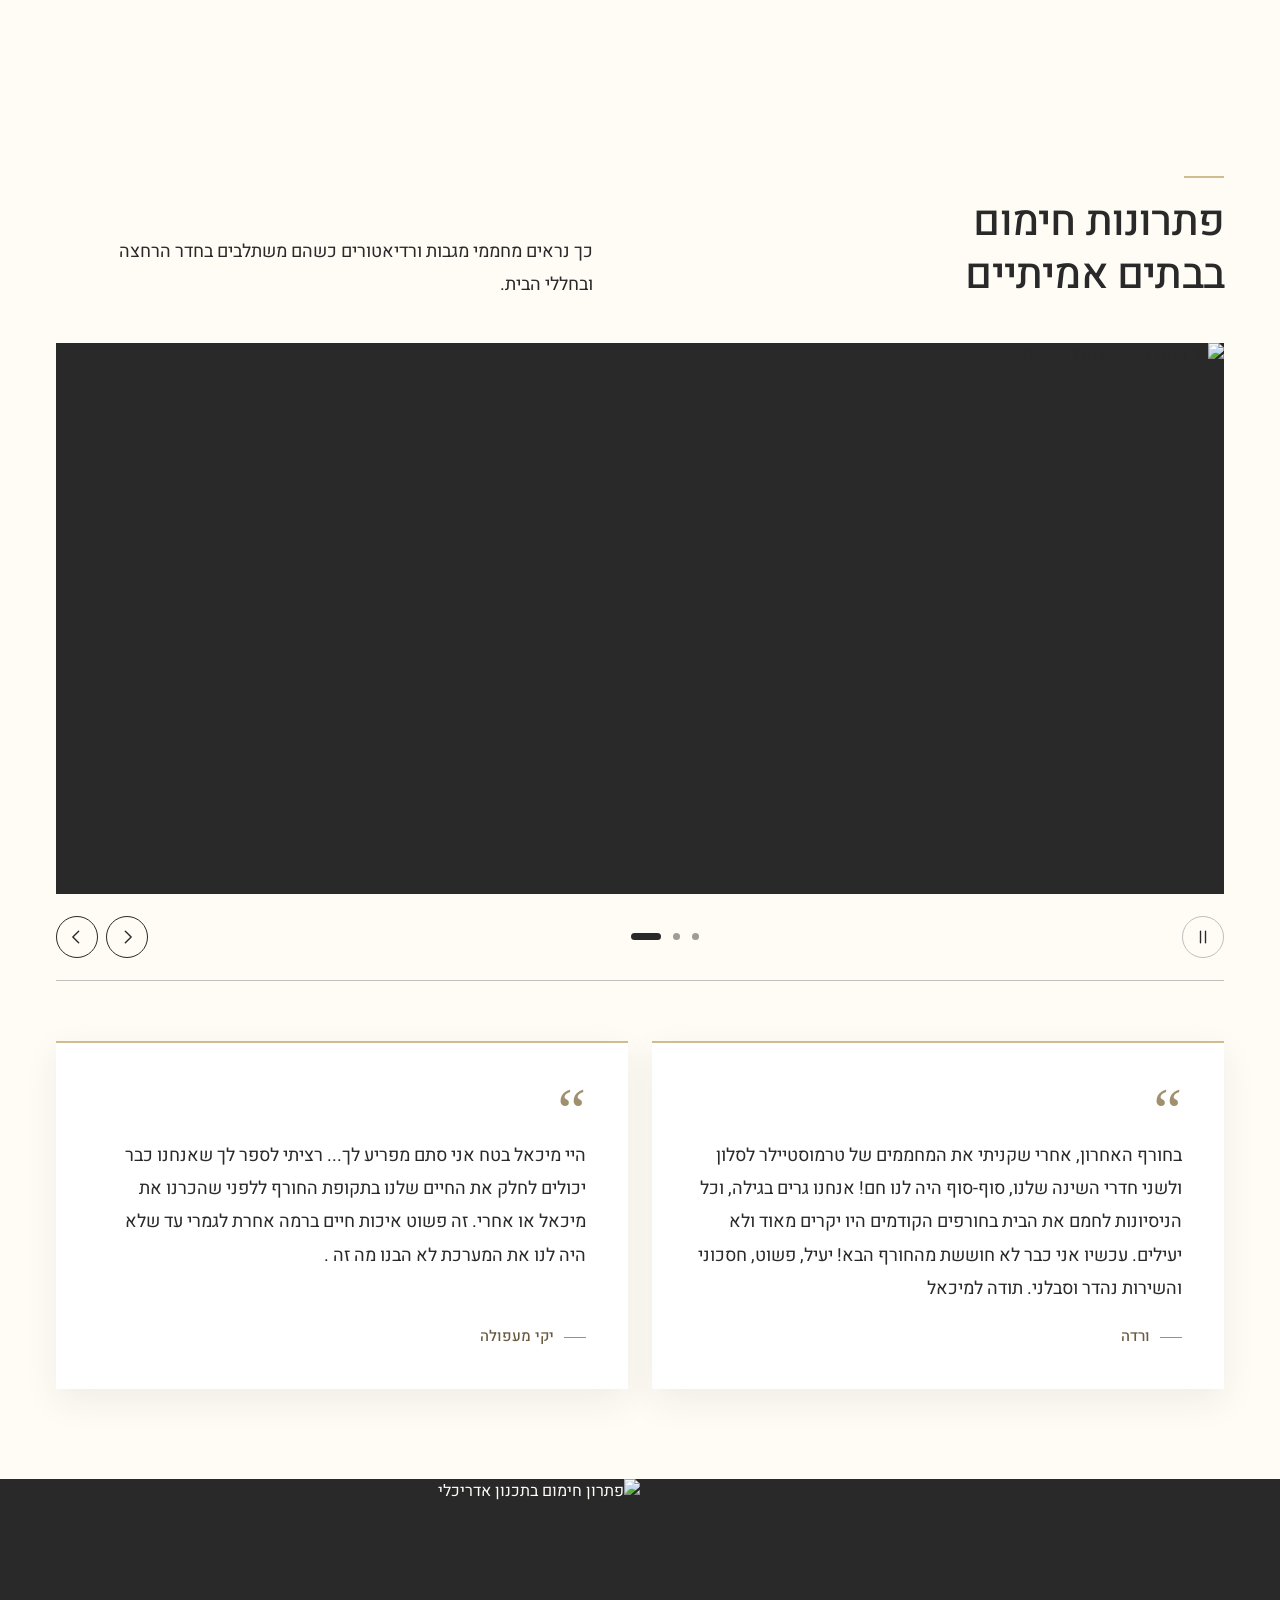
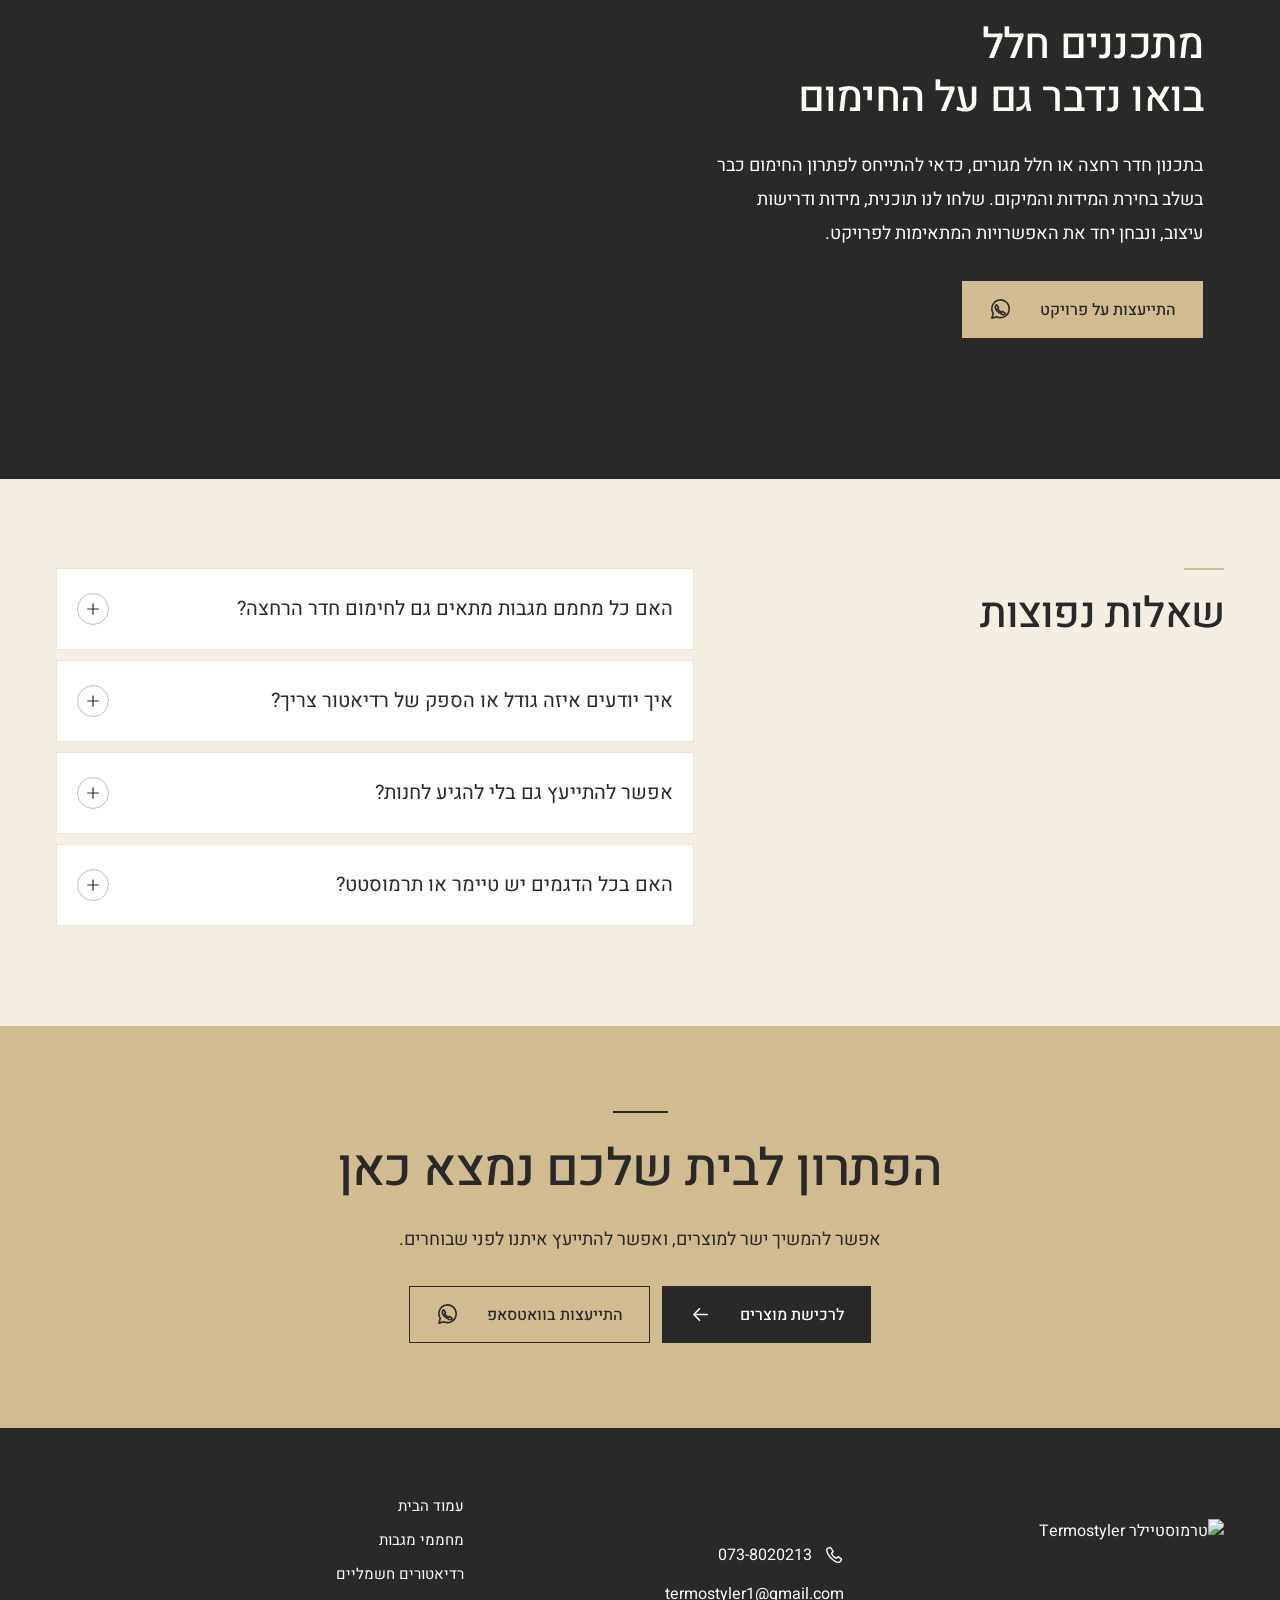
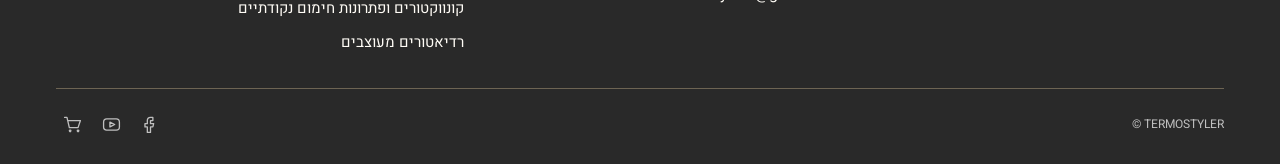
==== commit 4c6da276: "Add an interior photograph to the heating advice section" ====
--- a/index.html
+++ b/index.html
@@ -1,5 +1,5 @@
 <!doctype html>
-<html lang="he" dir="rtl"><head><meta charset="utf-8"><meta name="viewport" content="width=device-width, initial-scale=1"><meta name="robots" content="noindex,nofollow"><meta name="theme-color" content="#A1906E"><title>TERMOSTYLER | מחממים את הבית מתאימים את הפתרון</title><meta name="description" content="מחממי מגבות, רדיאטורים ופתרונות חימום לבית ולחדר הרחצה. אצלנו בוחרים לפי החלל, השימוש והעיצוב — עם הכוונה מקצועית בדרך למוצר המתאים."><link rel="icon" href="https://www.termostyler.co.il/wp-content/uploads/2021/05/T-fav.png"><link rel="preconnect" href="https://fonts.googleapis.com"><link rel="preconnect" href="https://fonts.gstatic.com" crossorigin><link href="https://fonts.googleapis.com/css2?family=Heebo:wght@400;500;600;700&display=swap" rel="stylesheet"><link rel="stylesheet" href="site.css?v=20261110-founder"></head>
+<html lang="he" dir="rtl"><head><meta charset="utf-8"><meta name="viewport" content="width=device-width, initial-scale=1"><meta name="robots" content="noindex,nofollow"><meta name="theme-color" content="#A1906E"><title>TERMOSTYLER | מחממים את הבית מתאימים את הפתרון</title><meta name="description" content="מחממי מגבות, רדיאטורים ופתרונות חימום לבית ולחדר הרחצה. אצלנו בוחרים לפי החלל, השימוש והעיצוב — עם הכוונה מקצועית בדרך למוצר המתאים."><link rel="icon" href="https://www.termostyler.co.il/wp-content/uploads/2021/05/T-fav.png"><link rel="preconnect" href="https://fonts.googleapis.com"><link rel="preconnect" href="https://fonts.gstatic.com" crossorigin><link href="https://fonts.googleapis.com/css2?family=Heebo:wght@400;500;600;700&display=swap" rel="stylesheet"><link rel="stylesheet" href="site.css?v=20261115-expertise"></head>
 <body class="home-page"><a class="skip" href="#main">דילוג לתוכן</a>
 <div class="topbar"><div class="topbar-inner"><div class="topbar-links"><a href="tel:0738020213"><svg class="icon " viewBox="0 0 24 24" aria-hidden="true" focusable="false"><path d="m8 3 3 5-2 2c1 3 3 5 6 6l2-2 4 3c-1 5-5 5-10 1S2 8 4 4Z"/></svg><span dir="ltr">073-8020213</span></a><a class="email-link" href="mailto:termostyler1@gmail.com">termostyler1@gmail.com</a></div><div class="socials "><a href="https://www.facebook.com/termostyler?fref=ts" aria-label="Facebook של טרמוסטיילר" target="_blank" rel="noopener noreferrer"><svg class="icon " viewBox="0 0 24 24" aria-hidden="true" focusable="false"><path d="M15 3h-3a4 4 0 0 0-4 4v4H5v4h3v7h4v-7h3l1-4h-4V7h3Z"/></svg></a><a href="https://www.youtube.com/user/termostyler1/videos" aria-label="YouTube של טרמוסטיילר" target="_blank" rel="noopener noreferrer"><svg class="icon " viewBox="0 0 24 24" aria-hidden="true" focusable="false"><rect x="2" y="5" width="20" height="14" rx="4"/><path d="m10 9 6 3-6 3Z"/></svg></a><a href="https://www.termostyler.co.il/cart/" aria-label="סל הקניות"><svg class="icon " viewBox="0 0 24 24" aria-hidden="true" focusable="false"><path d="M2 3h3l3 13h11l3-9H6M9 21h.01M19 21h.01"/><circle cx="9" cy="20" r="1"/><circle cx="19" cy="20" r="1"/></svg></a></div></div></div>
 <header><div class="header-inner"><a class="brand" href="index.html" aria-label="Termostyler עמוד הבית"><img src="https://www.termostyler.co.il/wp-content/uploads/2020/12/LOGO-___-detoure-626x360.png" alt="טרמוסטיילר Termostyler" width="626" height="360"></a><nav class="navigation" id="main-nav" aria-label="ניווט ראשי"><div class="navigation-row navigation-sections"><span class="navigation-label">ניווט באתר</span><a class="mobile-home-link" href="index.html" aria-current="page">עמוד הבית</a><a href="#michael">הכירו את מיכאל</a><a class="mobile-section-link" href="#solutions">מה תרצו לחמם</a><a class="mobile-section-link" href="#products">מוצרים שכדאי להכיר</a><a class="mobile-section-link" href="#projects">פתרונות חימום בבתים אמיתיים</a><a class="mobile-section-link" href="#architects">מתכננים חלל בואו נדבר גם על החימום</a><a class="mobile-section-link" href="#faq">שאלות נפוצות</a></div><div class="navigation-row navigation-categories"><span class="navigation-label">פתרונות חימום</span><a href="towel-warmers.html" aria-label="מחממי מגבות"><svg class="nav-category-icon" aria-hidden="true" focusable="false"><use href="assets/heating-icons.svg#towel-warmers"/></svg><span>מחממי מגבות</span></a><a href="electric-radiators.html" aria-label="רדיאטורים חשמליים"><svg class="nav-category-icon" aria-hidden="true" focusable="false"><use href="assets/heating-icons.svg#electric-radiators"/></svg><span>רדיאטורים חשמליים</span></a><a href="convectors.html" aria-label="קונווקטורים ופתרונות חימום נקודתיים"><svg class="nav-category-icon" aria-hidden="true" focusable="false"><use href="assets/heating-icons.svg#convectors"/></svg><span>קונווקטורים</span></a><a href="designer-radiators.html" aria-label="רדיאטורים מעוצבים"><svg class="nav-category-icon" aria-hidden="true" focusable="false"><use href="assets/heating-icons.svg#designer-radiators"/></svg><span>רדיאטורים מעוצבים</span></a></div><div class="socials mobile-socials"><a href="https://www.facebook.com/termostyler?fref=ts" aria-label="Facebook של טרמוסטיילר" target="_blank" rel="noopener noreferrer"><svg class="icon " viewBox="0 0 24 24" aria-hidden="true" focusable="false"><path d="M15 3h-3a4 4 0 0 0-4 4v4H5v4h3v7h4v-7h3l1-4h-4V7h3Z"/></svg></a><a href="https://www.youtube.com/user/termostyler1/videos" aria-label="YouTube של טרמוסטיילר" target="_blank" rel="noopener noreferrer"><svg class="icon " viewBox="0 0 24 24" aria-hidden="true" focusable="false"><rect x="2" y="5" width="20" height="14" rx="4"/><path d="m10 9 6 3-6 3Z"/></svg></a><a href="https://www.termostyler.co.il/cart/" aria-label="סל הקניות"><svg class="icon " viewBox="0 0 24 24" aria-hidden="true" focusable="false"><path d="M2 3h3l3 13h11l3-9H6M9 21h.01M19 21h.01"/><circle cx="9" cy="20" r="1"/><circle cx="19" cy="20" r="1"/></svg></a></div></nav><a class="button header-action" href="https://wa.me/972547513320"><span>עזרו לי לבחור</span><svg class="icon " viewBox="0 0 24 24" aria-hidden="true" focusable="false"><path d="M21 11.5a9 9 0 0 1-13 8L3 21l1.5-5A9 9 0 1 1 21 11.5Z"/><path d="m8 7 2 3-1 1c1 2 2 3 4 4l1-1 3 2c-1 3-4 1-7-1s-5-6-2-8Z"/></svg></a><button type="button" class="menu-toggle" aria-label="פתיחת תפריט" aria-expanded="false" aria-controls="main-nav"><svg class="icon " viewBox="0 0 24 24" aria-hidden="true" focusable="false"><path d="M3 7h18M3 12h18M3 17h18"/></svg></button></div></header>
@@ -20,7 +20,7 @@
   </div>
 </section>
 <section class="section solutions" id="solutions"><div class="container"><div class="section-heading center"><h2>מה תרצו לחמם</h2><p>בחרו את תחום הפתרונות שמתאים לכם והמשיכו לצפות במוצרים.</p></div><div class="solutions-grid"><a class="solution-card" href="towel-warmers.html"><div class="solution-photo"><img src="https://www.termostyler.co.il/wp-content/uploads/2017/11/virando.jpg" alt="מחממי מגבות" loading="lazy"></div><h3>מחממי מגבות</h3><p>למגבות נעימות ולפתרונות ייבוש בחדר הרחצה.</p><div class="solution-rule" aria-hidden="true"><svg class="icon " viewBox="0 0 24 24" aria-hidden="true" focusable="false"><path d="M19 12H5m6-6-6 6 6 6"/></svg></div></a><a class="solution-card" href="electric-radiators.html"><div class="solution-photo"><img src="https://www.termostyler.co.il/wp-content/uploads/2024/12/רדיאטור-חשמלי-לדף-הבית.jpg" alt="רדיאטורים חשמליים" loading="lazy"></div><h3>רדיאטורים חשמליים</h3><p>פתרונות לחימום חדרים וחללי מגורים.</p><div class="solution-rule" aria-hidden="true"><svg class="icon " viewBox="0 0 24 24" aria-hidden="true" focusable="false"><path d="M19 12H5m6-6-6 6 6 6"/></svg></div></a><a class="solution-card" href="convectors.html"><div class="solution-photo"><img src="https://www.termostyler.co.il/wp-content/uploads/2021/05/convecteur-spot-d-750w-6-ordres-00h1252fdez.jpg" alt="קונווקטורים ופתרונות נקודתיים" loading="lazy"></div><h3>קונווקטורים ופתרונות נקודתיים</h3><p>אפשרויות חימום בהתאם לחלל ולאופן השימוש.</p><div class="solution-rule" aria-hidden="true"><svg class="icon " viewBox="0 0 24 24" aria-hidden="true" focusable="false"><path d="M19 12H5m6-6-6 6 6 6"/></svg></div></a><a class="solution-card" href="designer-radiators.html"><div class="solution-photo"><img src="https://www.termostyler.co.il/wp-content/uploads/2015/10/zehnder-excelior-1.jpg" alt="רדיאטורים מעוצבים" loading="lazy"></div><h3>רדיאטורים מעוצבים</h3><p>פתרונות חימום שמשתלבים בתכנון ובעיצוב הבית.</p><div class="solution-rule" aria-hidden="true"><svg class="icon " viewBox="0 0 24 24" aria-hidden="true" focusable="false"><path d="M19 12H5m6-6-6 6 6 6"/></svg></div></a></div></div></section>
-<section class="expertise"><div class="container expertise-grid"><div class="expertise-copy"><h2>נראה דומה<br>לא תמיד עושה את אותה העבודה</h2><p>מחמם מגבות שמיועד לייבוש מגבות לא בהכרח מתאים גם לחימום חדר הרחצה. גם בבחירת רדיאטור חשוב לבדוק את גודל החלל, ההספק, אופן השימוש ואפשרויות הבקרה. לכן אנחנו מתחילים בהבנת הצורך שלכם — ורק אחר כך בוחרים דגם.</p><strong>הבחירה מתחילה בשאלות הנכונות, לא רק בתמונה ובמחיר.</strong><a class="button " href="https://wa.me/972547513320"><span>התייעצות בוואטסאפ</span><svg class="icon " viewBox="0 0 24 24" aria-hidden="true" focusable="false"><path d="M21 11.5a9 9 0 0 1-13 8L3 21l1.5-5A9 9 0 1 1 21 11.5Z"/><path d="m8 7 2 3-1 1c1 2 2 3 4 4l1-1 3 2c-1 3-4 1-7-1s-5-6-2-8Z"/></svg></a></div></div></section>
+<section class="expertise"><div class="container expertise-grid"><div class="expertise-copy"><h2>נראה דומה<br>לא תמיד עושה את אותה העבודה</h2><p>מחמם מגבות שמיועד לייבוש מגבות לא בהכרח מתאים גם לחימום חדר הרחצה. גם בבחירת רדיאטור חשוב לבדוק את גודל החלל, ההספק, אופן השימוש ואפשרויות הבקרה. לכן אנחנו מתחילים בהבנת הצורך שלכם — ורק אחר כך בוחרים דגם.</p><strong>הבחירה מתחילה בשאלות הנכונות, לא רק בתמונה ובמחיר.</strong><a class="button " href="https://wa.me/972547513320"><span>התייעצות בוואטסאפ</span><svg class="icon " viewBox="0 0 24 24" aria-hidden="true" focusable="false"><path d="M21 11.5a9 9 0 0 1-13 8L3 21l1.5-5A9 9 0 1 1 21 11.5Z"/><path d="m8 7 2 3-1 1c1 2 2 3 4 4l1-1 3 2c-1 3-4 1-7-1s-5-6-2-8Z"/></svg></a></div><div class="expertise-photo"><img src="https://www.termostyler.co.il/wp-content/uploads/2021/06/CINIER-FUSION-em-ambiance.jpg" alt="רדיאטור מעוצב המשתלב בחלל הבית" width="1024" height="731" loading="lazy" decoding="async"></div></div></section>
 <section class="section products-section" id="products"><div class="container"><div class="section-row"><div class="section-heading"><h2>מוצרים שכדאי להכיר</h2><p>רוצים לבחור בעצמכם? הכירו דגמים מהקטלוג, בדקו את המפרטים והמשיכו למוצר שמתאים לכם.</p></div><a class="button outline" href="https://www.termostyler.co.il/product-category/%D7%9E%D7%9B%D7%99%D7%A8%D7%94-%D7%90%D7%95%D7%A0%D7%9C%D7%99%D7%99%D7%9F/"><span>לכל המוצרים</span><svg class="icon " viewBox="0 0 24 24" aria-hidden="true" focusable="false"><path d="M19 12H5m6-6-6 6 6 6"/></svg></a></div><div class="product-grid" aria-label="מוצרים נבחרים"><a class="product-card" href="https://www.termostyler.co.il/product/%D7%9E%D7%97%D7%9E%D7%9D-%D7%9E%D7%92%D7%91%D7%95%D7%AA-%D7%90%D7%95%D7%A8%D7%94-%D7%A9%D7%97%D7%95%D7%A8-500w-aura/"><div class="product-photo"><img loading="lazy" src="https://www.termostyler.co.il/wp-content/uploads/elementor/thumbs/שורש-300W-e1620813615578-phga6mmiqcdqn4pyw41ulm83wxvwrqznrfgnfta7y0.jpeg" alt="מחמם מגבות אורה שחור AURA"></div><div class="product-caption"><h3>מחמם מגבות אורה שחור AURA</h3><svg class="icon " viewBox="0 0 24 24" aria-hidden="true" focusable="false"><path d="M19 12H5m6-6-6 6 6 6"/></svg></div></a><a class="product-card" href="https://www.termostyler.co.il/product/%D7%A7%D7%95%D7%A0%D7%95%D7%95%D7%A7%D7%98%D7%95%D7%A8-%D7%A1%D7%A4%D7%95%D7%98-1500w-spot/"><div class="product-photo"><img loading="lazy" src="https://www.termostyler.co.il/wp-content/uploads/elementor/thumbs/קונווקטור-ספוט1500w-SPOT-phgaxofbepesr5fgxszccshnc4k6a6dktbbomh6cvs.jpg" alt="קונווקטור ספוט SPOT"></div><div class="product-caption"><h3>קונווקטור ספוט SPOT</h3><svg class="icon " viewBox="0 0 24 24" aria-hidden="true" focusable="false"><path d="M19 12H5m6-6-6 6 6 6"/></svg></div></a><a class="product-card" href="https://www.termostyler.co.il/product/%D7%9E%D7%AA%D7%9C%D7%94-%D7%9E%D7%92%D7%91%D7%95%D7%AA-%D7%90%D7%95%D7%A8%D7%94-%D7%9B%D7%A8%D7%95%D7%9D-aura/"><div class="product-photo"><img loading="lazy" src="https://www.termostyler.co.il/wp-content/uploads/elementor/thumbs/60528-13000103-phhqvitas534dtdkd1zvfxxso0c4ebj186m2s8qn5k.jpg" alt="מחמם מגבות אורה כרום AURA"></div><div class="product-caption"><h3>מחמם מגבות אורה כרום AURA</h3><svg class="icon " viewBox="0 0 24 24" aria-hidden="true" focusable="false"><path d="M19 12H5m6-6-6 6 6 6"/></svg></div></a></div></div></section>
 <section class="section projects" id="projects"><div class="container"><div class="projects-heading"><h2>פתרונות חימום<br>בבתים אמיתיים</h2><p>כך נראים מחממי מגבות ורדיאטורים כשהם משתלבים בחדר הרחצה ובחללי הבית.</p></div><div class="project-slider" data-slider data-interval="5000" role="region" aria-roledescription="carousel" aria-label="תמונות פתרונות חימום"><div class="crossfade"><div class="slide is-active" aria-hidden="false"><img loading="lazy" src="https://www.termostyler.co.il/wp-content/uploads/2021/06/CINIER-VOILE-Gris-Quartz-en-ambiance-scaled.jpg" alt="רדיאטור מעוצב בחלל מגורים"></div><div class="slide " aria-hidden="true"><img loading="lazy" src="https://www.termostyler.co.il/wp-content/uploads/2021/06/CINIER-VOILE-Bain--scaled.jpg" alt="מחמם מגבות בחדר רחצה"></div><div class="slide " aria-hidden="true"><img loading="lazy" src="https://www.termostyler.co.il/wp-content/uploads/2021/06/CINIER-ORIENTAL-ambiance-projet-Luxury-Appartement-2.jpg" alt="רדיאטור כחלק מעיצוב החלל"></div></div><div class="slider-controls"><div class="slider-arrows"><button type="button" data-prev aria-label="התמונה הקודמת"><svg class="icon " viewBox="0 0 24 24" aria-hidden="true" focusable="false"><path d="m14 5-7 7 7 7"/></svg></button><button type="button" data-next aria-label="התמונה הבאה"><svg class="icon flip" viewBox="0 0 24 24" aria-hidden="true" focusable="false"><path d="m14 5-7 7 7 7"/></svg></button></div><div class="slider-dots" aria-label="בחירת תמונת פרויקט"></div><button type="button" class="pause" data-pause aria-label="השהיית החלפת תמונות"><svg class="icon " viewBox="0 0 24 24" aria-hidden="true" focusable="false"><path d="M9 5v14M15 5v14"/></svg></button></div></div><!-- Lifestyle and manufacturer imagery retained from existing site. --><div class="testimonials"><figure class="quote"><span class="quote-mark" aria-hidden="true">“</span><blockquote>בחורף האחרון, אחרי שקניתי את המחממים של טרמוסטיילר לסלון ולשני חדרי השינה שלנו, סוף-סוף היה לנו חם! אנחנו גרים בגילה, וכל הניסיונות לחמם את הבית בחורפים הקודמים היו יקרים מאוד ולא יעילים. עכשיו אני כבר לא חוששת מהחורף הבא! יעיל, פשוט, חסכוני והשירות נהדר וסבלני. תודה למיכאל</blockquote><figcaption>ורדה</figcaption></figure><figure class="quote"><span class="quote-mark" aria-hidden="true">“</span><blockquote>היי מיכאל בטח אני סתם מפריע לך... רציתי לספר לך שאנחנו כבר יכולים לחלק את החיים שלנו בתקופת החורף ללפני שהכרנו את מיכאל או אחרי. זה פשוט איכות חיים ברמה אחרת לגמרי עד שלא היה לנו את המערכת לא הבנו מה זה .</blockquote><figcaption>יקי מעפולה</figcaption></figure></div></div></section>
 <section class="architect-section" id="architects"><div class="architect-grid"><div class="architect-copy"><h2>מתכננים חלל<br>בואו נדבר גם על החימום</h2><p>בתכנון חדר רחצה או חלל מגורים, כדאי להתייחס לפתרון החימום כבר בשלב בחירת המידות והמיקום. שלחו לנו תוכנית, מידות ודרישות עיצוב, ונבחן יחד את האפשרויות המתאימות לפרויקט.</p><a class="button gold" href="https://wa.me/972547513320"><span>התייעצות על פרויקט</span><svg class="icon " viewBox="0 0 24 24" aria-hidden="true" focusable="false"><path d="M21 11.5a9 9 0 0 1-13 8L3 21l1.5-5A9 9 0 1 1 21 11.5Z"/><path d="m8 7 2 3-1 1c1 2 2 3 4 4l1-1 3 2c-1 3-4 1-7-1s-5-6-2-8Z"/></svg></a></div><div class="architect-photo"><img loading="lazy" src="https://www.termostyler.co.il/wp-content/uploads/2021/06/CINIER-DOCK-PERSONNALISE-en-ambiance-France-Paris-scaled.jpg" alt="פתרון חימום בתכנון אדריכלי"></div></div></section>
--- a/site.css
+++ b/site.css
@@ -356,7 +356,19 @@
 .home-page .product-caption { padding: 8px 12px; gap: 8px; }
 .home-page .product-caption h3 { font-size: 16px; }
 .home-page .product-caption .icon { width: 30px; height: 30px; padding: 6px; border-color: var(--gold); }
-.home-page .expertise-grid { display: block; max-width: 760px; }
+/* Keep the explanatory copy on the right in the RTL layout. */
+.home-page .expertise-grid {
+  display: grid;
+  grid-template-columns: minmax(0, 1fr) minmax(0, 1fr);
+  gap: clamp(24px, 5vw, 72px);
+  max-width: 1160px;
+}
+.home-page .expertise-photo { width: 100%; height: auto; margin: 0; }
+.home-page .expertise-photo::before { content: none; }
+.home-page .expertise-photo img { width: 100%; height: auto; }
+@media (max-width: 768px) {
+  .home-page .expertise-grid { grid-template-columns: minmax(0, 1fr); }
+}
 .home-page .project-slider .crossfade { height: clamp(320px, 43vw, 620px); }
 .home-page .testimonials { gap: 24px; margin-block-start: clamp(28px, 5vw, 60px); }
 .home-page .quote {
